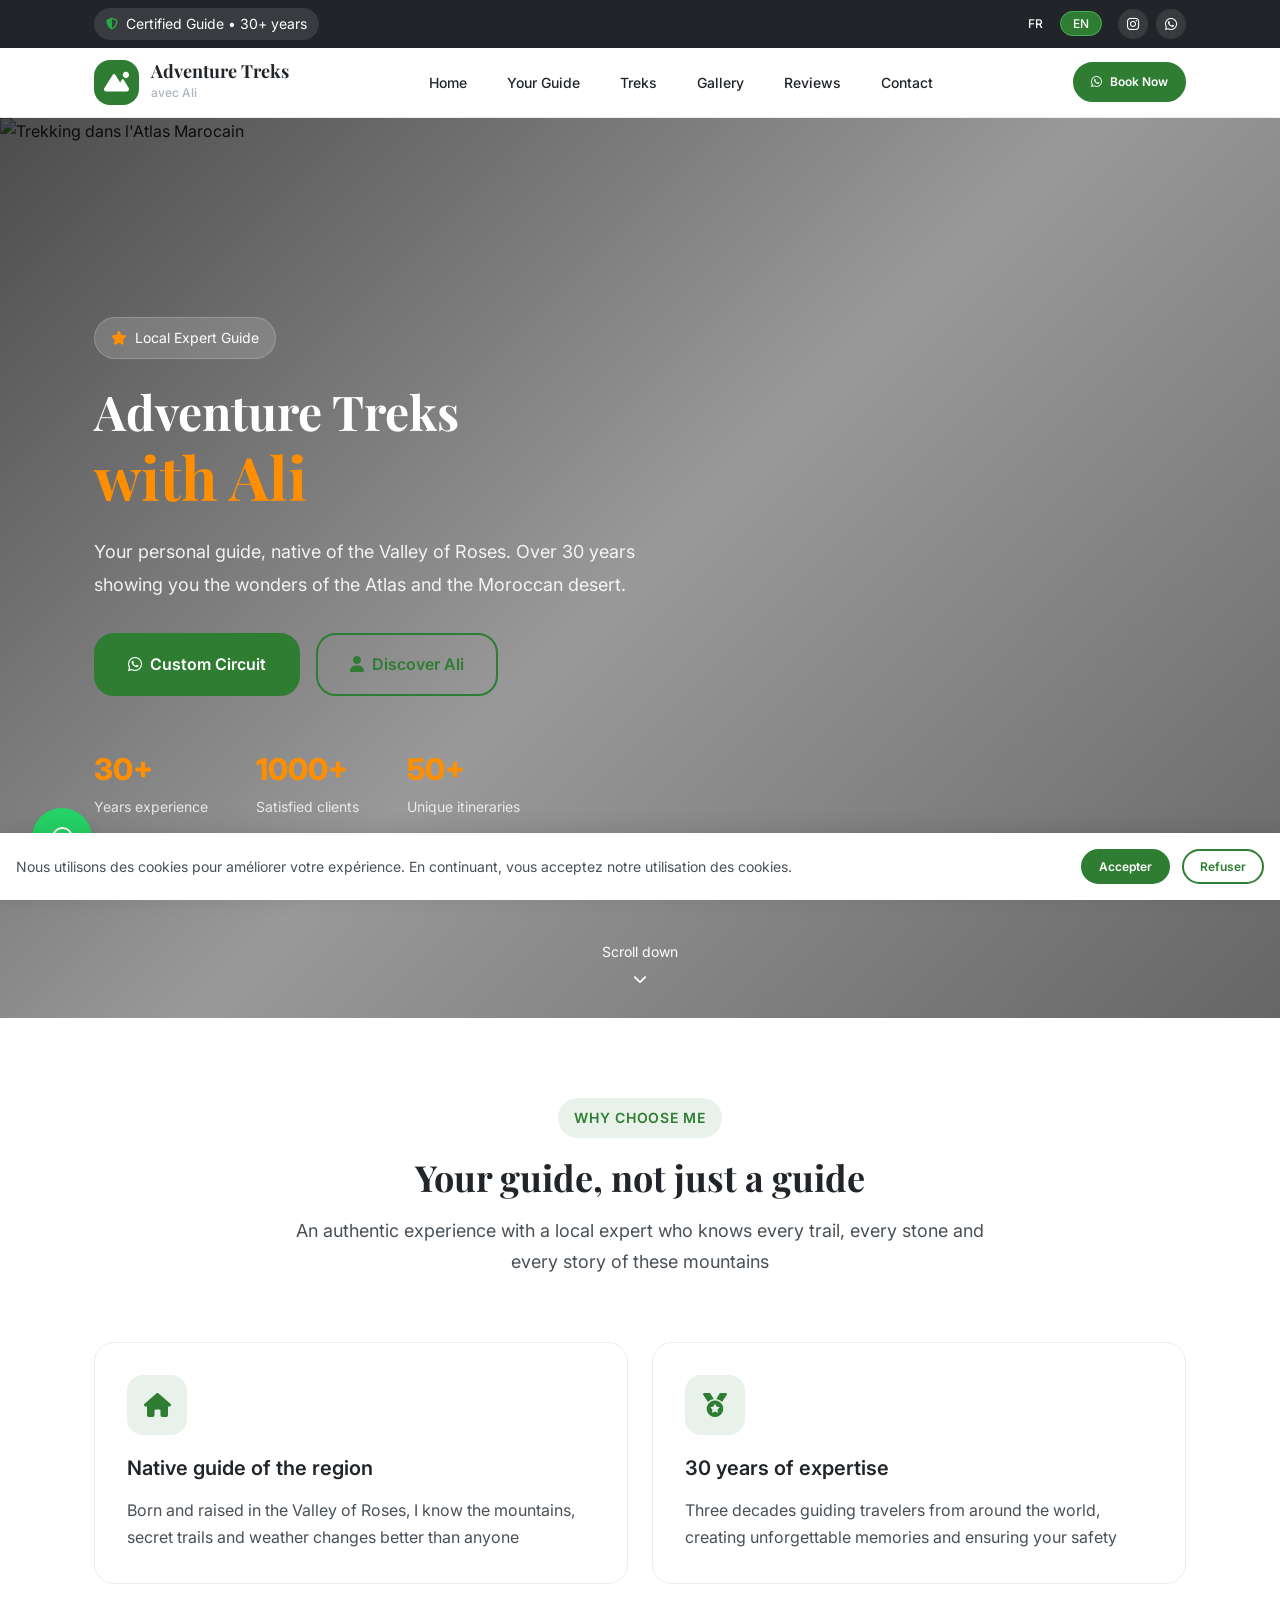
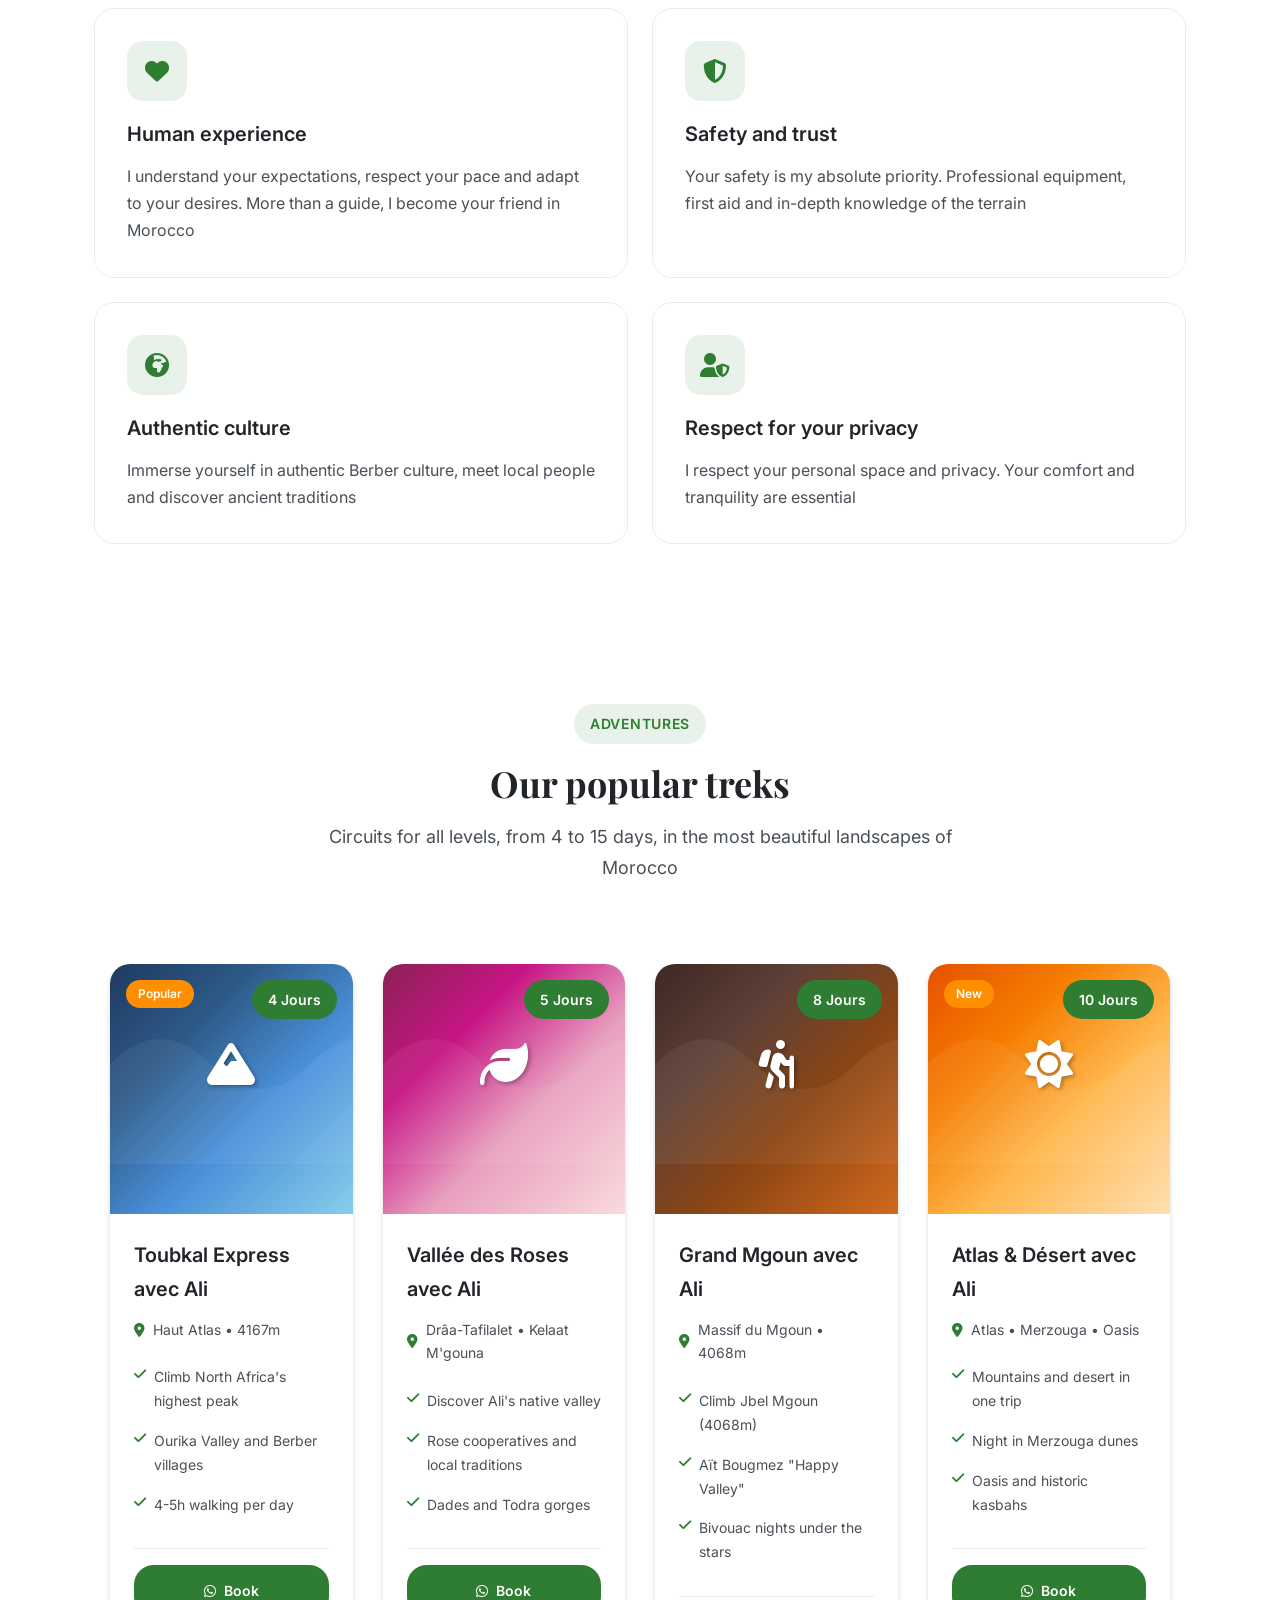
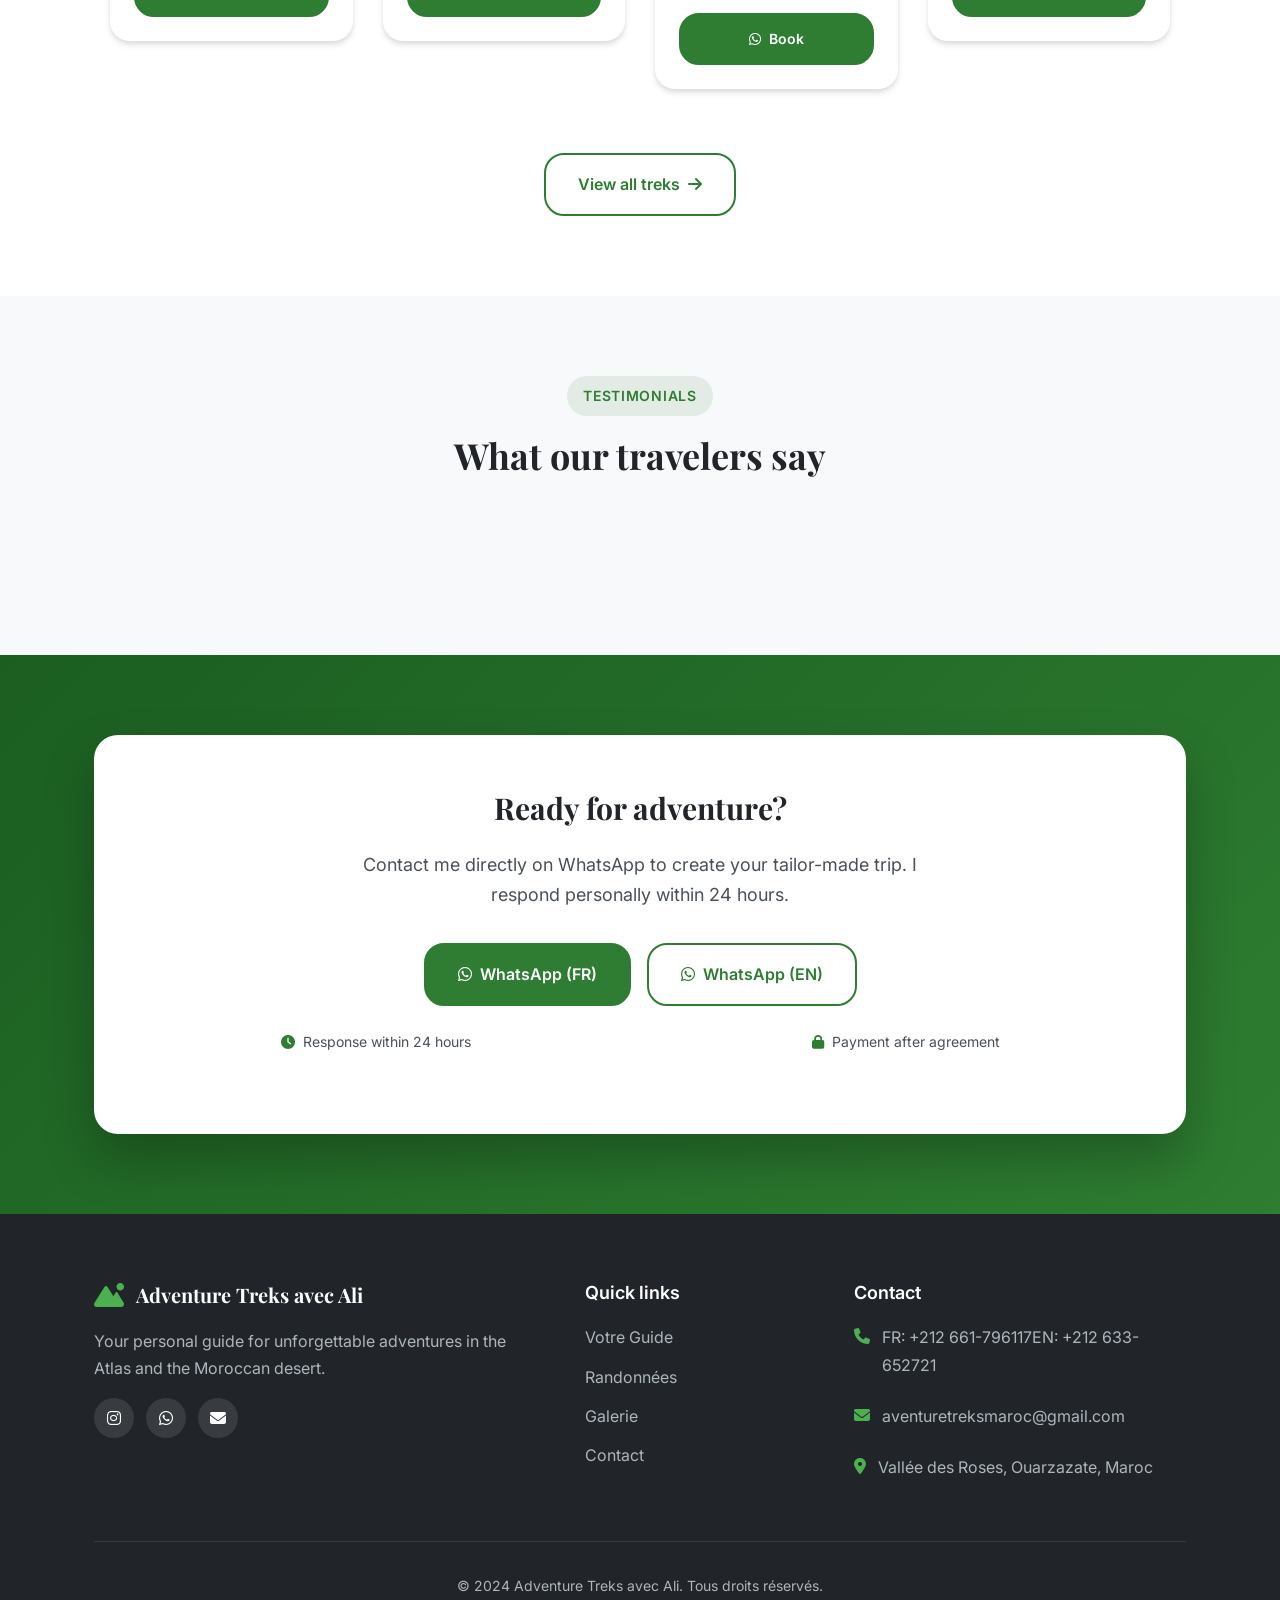
==== index.html @ 064366f9 "Update index.html" ====
<!DOCTYPE html>
<html lang="fr">
<head>
    <meta charset="UTF-8">
    <meta name="viewport" content="width=device-width, initial-scale=1.0">
    
    <!-- ============================================
         SEO META TAGS
    ============================================ -->
    <title>Adventure Treks avec Ali | Guide Expert Maroc - Trekking Atlas & Désert</title>
    <meta name="description" content="Ali Ouzemmad, votre guide personnel avec 30+ ans d'expérience. Trekking Toubkal, randonnée Mgoun, circuits désert Merzouga. Guide natif de la Vallée des Roses.">
    <meta name="keywords" content="trekking maroc, randonnée maroc, hiking morocco, trek atlas, guide montagne maroc, désert merzouga, toubkal, mgoun, vallée des roses, randonnée désert, guide trek maroc, trekking morocco, hiking maroc, adventure morocco, circuit randonnée maroc, guide francophone maroc, trek maroc, hike morocco, atlas trekking, morocco desert trek">
    <meta name="author" content="Ali Ouzemmad">
    <meta name="robots" content="index, follow, max-image-preview:large">
    <link rel="canonical" href="https://adventure-treks.vercel.app/">
    
    <!-- Open Graph -->
    <meta property="og:title" content="Adventure Treks avec Ali - Guide Expert Maroc">
    <meta property="og:description" content="Votre guide personnel pour trekking dans l'Atlas et randonnées désert - +30 ans d'expérience">
    <meta property="og:type" content="website">
    <meta property="og:url" content="https://adventure-treks.vercel.app/">
    <meta property="og:locale" content="fr_FR">
    <meta property="og:image" content="https://drive.google.com/thumbnail?id=1LyV1EX4GYyTv0YGQOimZqNjNLcaUqNZF&sz=w1200">
    
    <!-- Twitter Card -->
    <meta name="twitter:card" content="summary_large_image">
    <meta name="twitter:title" content="Adventure Treks avec Ali">
    <meta name="twitter:description" content="Guide expert 30+ ans - Trekking Atlas & Désert Maroc">
    
    <!-- Schema.org Structured Data -->
    <script type="application/ld+json">
    {
        "@context": "https://schema.org",
        "@type": "TouristInformationCenter",
        "name": "Adventure Treks avec Ali",
        "description": "Guide expert pour trekking dans l'Atlas et randonnées dans le désert Marocain",
        "employee": {
            "@type": "Person",
            "name": "Ali Ouzemmad",
            "jobTitle": "Guide de montagne et désert",
            "description": "Guide expert natif de la Vallée des Roses avec plus de 30 ans d'expérience",
            "telephone": "+212661796117",
            "address": {
                "@type": "PostalAddress",
                "addressRegion": "Vallée des Roses - Ouarzazate",
                "addressCountry": "MA"
            }
        },
        "areaServed": ["Toubkal", "Mgoun", "Merzouga", "Vallée des Roses", "Dades", "Todra"],
        "availableLanguage": ["French", "English"]
    }
    </script>
    
    <!-- Fonts & Icons -->
    <link rel="preconnect" href="https://fonts.googleapis.com">
    <link rel="preconnect" href="https://fonts.gstatic.com" crossorigin>
    <link href="https://fonts.googleapis.com/css2?family=Inter:wght@400;500;600;700;800;900&family=Playfair+Display:wght@400;600;700&display=swap" rel="stylesheet">
    <link rel="stylesheet" href="https://cdnjs.cloudflare.com/ajax/libs/font-awesome/6.5.1/css/all.min.css">
    
    <!-- CSS Libraries -->
    <link rel="stylesheet" href="https://cdn.jsdelivr.net/npm/swiper@11/swiper-bundle.min.css">
    <link rel="stylesheet" href="https://unpkg.com/aos@2.3.1/dist/aos.css">
    
    <!-- Custom CSS -->
    <link rel="stylesheet" href="css/main.css">
    <link rel="stylesheet" href="css/components.css">
    <link rel="stylesheet" href="css/animations.css">
    <link rel="stylesheet" href="css/responsive.css">
    
    <meta name="theme-color" content="#2E7D32">
    
    <style>
        /* تدرجات لونية للرحلات */
        .trek-gradient-toubkal {
            background: linear-gradient(135deg, #1E3A5F 0%, #2E5A88 30%, #4A90D9 60%, #87CEEB 100%);
        }
        .trek-gradient-roses {
            background: linear-gradient(135deg, #8B2252 0%, #C71585 30%, #E8A0BF 60%, #FADADD 100%);
        }
        .trek-gradient-mgoun {
            background: linear-gradient(135deg, #3E2723 0%, #5D4037 30%, #8B4513 60%, #D2691E 100%);
        }
        .trek-gradient-desert {
            background: linear-gradient(135deg, #E65100 0%, #F57C00 30%, #FFB74D 60%, #FFE0B2 100%);
        }
        
        .trek-gradient-placeholder {
            display: flex;
            align-items: center;
            justify-content: center;
            height: 200px;
            color: white;
            font-size: 3rem;
            position: relative;
            overflow: hidden;
        }
        
        .trek-gradient-placeholder::after {
            content: '';
            position: absolute;
            top: 0;
            left: 0;
            width: 100%;
            height: 100%;
            background: url('data:image/svg+xml,<svg xmlns="http://www.w3.org/2000/svg" viewBox="0 0 400 200"><path fill="rgba(255,255,255,0.05)" d="M0 100 Q50 50 100 100 Q150 150 200 100 Q250 50 300 100 Q350 150 400 100 L400 200 L0 200 Z"/></svg>');
            background-size: cover;
        }
        
        .trek-gradient-placeholder i {
            position: relative;
            z-index: 1;
            text-shadow: 2px 2px 4px rgba(0,0,0,0.3);
        }
    </style>
</head>
<body>
    <!-- Preloader -->
    <div class="preloader" id="preloader">
        <div class="preloader-content">
            <div class="preloader-logo">
                <i class="fas fa-mountain"></i>
                <span>Adventure Treks</span>
            </div>
            <div class="preloader-bar"><div class="preloader-progress"></div></div>
        </div>
    </div>

    <!-- Top Bar -->
    <div class="top-bar">
        <div class="container">
            <div class="top-bar-left">
                <span class="badge-certified"><i class="fas fa-shield-alt"></i> <span data-i18n="certified_guide">Guide Certifié • 30+ ans</span></span>
            </div>
            <div class="top-bar-right">
                <div class="language-switcher">
                    <button class="lang-btn active" data-lang="fr" aria-label="Passer en Français"><span>FR</span></button>
                    <button class="lang-btn" data-lang="en" aria-label="Switch to English"><span>EN</span></button>
                </div>
                <div class="social-mini">
                    <a href="https://instagram.com/adventure.treks.maroc" target="_blank" rel="noopener" aria-label="Instagram"><i class="fab fa-instagram"></i></a>
                    <a href="https://wa.me/212661796117" target="_blank" rel="noopener" aria-label="WhatsApp"><i class="fab fa-whatsapp"></i></a>
                </div>
            </div>
        </div>
    </div>

    <!-- Header & Navigation -->
    <header class="header" id="header">
        <nav class="navbar">
            <div class="container">
                <a href="index.html" class="logo">
                    <div class="logo-icon"><i class="fas fa-mountain-sun"></i></div>
                    <div class="logo-text"><span class="logo-title">Adventure Treks</span><span class="logo-subtitle">avec Ali</span></div>
                </a>
                <ul class="nav-menu" id="navMenu">
                    <li class="nav-item"><a href="index.html" class="nav-link active" data-i18n="nav_home">Accueil</a></li>
                    <li class="nav-item"><a href="pages/guide.html" class="nav-link" data-i18n="nav_guide">Votre Guide</a></li>
                    <li class="nav-item dropdown">
                        <a href="pages/treks.html" class="nav-link" data-i18n="nav_treks">Randonnées</a>
                        <ul class="dropdown-menu">
                            <li><a href="pages/treks.html#short" data-i18n="nav_short">2-6 Jours</a></li>
                            <li><a href="pages/treks.html#medium" data-i18n="nav_medium">7-11 Jours</a></li>
                            <li><a href="pages/treks.html#long" data-i18n="nav_long">12-15 Jours</a></li>
                        </ul>
                    </li>
                    <li class="nav-item"><a href="pages/gallery.html" class="nav-link" data-i18n="nav_gallery">Galerie</a></li>
                    <li class="nav-item"><a href="pages/reviews.html" class="nav-link" data-i18n="nav_reviews">Avis</a></li>
                    <li class="nav-item"><a href="pages/contact.html" class="nav-link" data-i18n="nav_contact">Contact</a></li>
                </ul>
                <div class="nav-actions">
                    <a href="pages/booking.html" class="btn btn-primary btn-sm"><i class="fab fa-whatsapp"></i> <span data-i18n="book_now">Réserver</span></a>
                    <button class="hamburger" id="hamburger" aria-label="Menu"><span></span><span></span><span></span></button>
                </div>
            </div>
        </nav>
    </header>

    <!-- Hero Section -->
    <section class="hero" id="hero">
        <div class="hero-bg">
            <img src="https://drive.google.com/thumbnail?id=1LyV1EX4GYyTv0YGQOimZqNjNLcaUqNZF&sz=w2000" alt="Trekking dans l'Atlas Marocain" class="hero-bg-img" loading="eager">
            <div class="hero-overlay"></div>
        </div>
        <div class="hero-content">
            <div class="container">
                <div class="hero-text" data-aos="fade-up" data-aos-duration="1000">
                    <div class="hero-badge"><i class="fas fa-star"></i> <span data-i18n="hero_badge">Guide Expert Local</span></div>
                    <h1 class="hero-title">
                        <span class="title-line" data-i18n="hero_title_1">Adventure Treks</span>
                        <span class="title-line title-highlight" data-i18n="hero_title_2">avec Ali</span>
                    </h1>
                    <p class="hero-description" data-i18n="hero_desc">Votre guide personnel natif de la Vallée des Roses. Plus de 30 ans à vous faire découvrir les merveilles de l'Atlas et du désert marocain.</p>
                    <div class="hero-cta">
                        <a href="pages/booking.html" class="btn btn-primary btn-lg pulse-animation"><i class="fab fa-whatsapp"></i> <span data-i18n="hero_cta_primary">Circuit Personnalisé</span></a>
                        <a href="pages/guide.html" class="btn btn-outline btn-lg"><i class="fas fa-user"></i> <span data-i18n="hero_cta_secondary">Découvrir Ali</span></a>
                    </div>
                    <div class="hero-stats">
                        <div class="stat-item"><span class="stat-number">30+</span><span class="stat-label" data-i18n="stat_years">Ans d'expérience</span></div>
                        <div class="stat-item"><span class="stat-number">1000+</span><span class="stat-label" data-i18n="stat_clients">Clients satisfaits</span></div>
                        <div class="stat-item"><span class="stat-number">50+</span><span class="stat-label" data-i18n="stat_treks">Itinéraires uniques</span></div>
                    </div>
                </div>
            </div>
        </div>
        <div class="hero-scroll"><span data-i18n="scroll_down">Défiler</span><i class="fas fa-chevron-down"></i></div>
    </section>

    <!-- Why Choose Ali Section -->
    <section class="section why-us" id="why-us">
        <div class="container">
            <div class="section-header" data-aos="fade-up">
                <span class="section-badge" data-i18n="why_badge">Pourquoi me choisir</span>
                <h2 class="section-title" data-i18n="why_title">Votre guide, pas juste un guide</h2>
                <p class="section-subtitle" data-i18n="why_subtitle">Une expérience authentique avec un expert local qui connaît chaque sentier, chaque pierre et chaque histoire de ces montagnes</p>
            </div>
            <div class="features-grid">
                <div class="feature-card" data-aos="fade-up" data-aos-delay="100"><div class="feature-icon"><i class="fas fa-home"></i></div><h3 data-i18n="feature_1_title">Guide natif de la région</h3><p data-i18n="feature_1_desc">Né et grandi dans la Vallée des Roses, je connais les montagnes, les sentiers secrets et les changements météorologiques mieux que personne</p></div>
                <div class="feature-card" data-aos="fade-up" data-aos-delay="200"><div class="feature-icon"><i class="fas fa-medal"></i></div><h3 data-i18n="feature_2_title">30 ans d'expertise</h3><p data-i18n="feature_2_desc">Trois décennies à guider des voyageurs du monde entier, à créer des souvenirs inoubliables et à garantir votre sécurité</p></div>
                <div class="feature-card" data-aos="fade-up" data-aos-delay="300"><div class="feature-icon"><i class="fas fa-heart"></i></div><h3 data-i18n="feature_3_title">Expérience humaine</h3><p data-i18n="feature_3_desc">Je comprends vos attentes, respecte votre rythme et m'adapte à vos envies. Plus qu'un guide, je deviens votre ami au Maroc</p></div>
                <div class="feature-card" data-aos="fade-up" data-aos-delay="400"><div class="feature-icon"><i class="fas fa-shield-alt"></i></div><h3 data-i18n="feature_4_title">Sécurité et confiance</h3><p data-i18n="feature_4_desc">Votre sécurité est ma priorité absolue. Équipement professionnel, premiers soins et connaissance approfondie du terrain</p></div>
                <div class="feature-card" data-aos="fade-up" data-aos-delay="500"><div class="feature-icon"><i class="fas fa-globe-africa"></i></div><h3 data-i18n="feature_5_title">Culture authentique</h3><p data-i18n="feature_5_desc">Plongez dans la culture berbère authentique, rencontrez les populations locales et découvrez des traditions millénaires</p></div>
                <div class="feature-card" data-aos="fade-up" data-aos-delay="600"><div class="feature-icon"><i class="fas fa-user-shield"></i></div><h3 data-i18n="feature_6_title">Respect de votre intimité</h3><p data-i18n="feature_6_desc">Je respecte votre espace personnel et votre vie privée. Votre confort et votre tranquillité sont essentiels</p></div>
            </div>
        </div>
    </section>

    <!-- Featured Treks Section -->
    <section class="section featured-treks" id="featured-treks">
        <div class="container">
            <div class="section-header" data-aos="fade-up">
                <span class="section-badge" data-i18n="treks_badge">Aventures</span>
                <h2 class="section-title" data-i18n="treks_title">Nos randonnées populaires</h2>
                <p class="section-subtitle" data-i18n="treks_subtitle">Des circuits pour tous les niveaux, de 4 à 15 jours, dans les plus beaux paysages du Maroc</p>
            </div>
            
            <div class="treks-slider swiper" data-aos="fade-up" data-aos-delay="200">
                <div class="swiper-wrapper">
                    
                    <!-- Trek 1: Toubkal -->
                    <div class="swiper-slide">
                        <div class="trek-card">
                            <div class="trek-image trek-gradient-toubkal">
                                <div class="trek-gradient-placeholder"><i class="fas fa-mountain"></i></div>
                                <span class="trek-duration">4 Jours</span>
                                <span class="trek-badge" data-i18n="trek_popular">Populaire</span>
                            </div>
                            <div class="trek-body">
                                <h3 class="trek-title">Toubkal Express avec Ali</h3>
                                <p class="trek-region"><i class="fas fa-map-marker-alt"></i> Haut Atlas • 4167m</p>
                                <ul class="trek-features">
                                    <li><i class="fas fa-check"></i> <span data-i18n="trek_toubkal_f1">Ascension du plus haut sommet d'Afrique du Nord</span></li>
                                    <li><i class="fas fa-check"></i> <span data-i18n="trek_toubkal_f2">Vallée d'Ourika et villages berbères</span></li>
                                    <li><i class="fas fa-check"></i> <span data-i18n="trek_toubkal_f3">4-5h de marche par jour</span></li>
                                </ul>
                                <div class="trek-footer">
                                    <a href="pages/booking.html" class="btn btn-primary btn-block"><i class="fab fa-whatsapp"></i> <span data-i18n="trek_book">Réserver</span></a>
                                </div>
                            </div>
                        </div>
                    </div>
                    
                    <!-- Trek 2: Vallée des Roses -->
                    <div class="swiper-slide">
                        <div class="trek-card">
                            <div class="trek-image trek-gradient-roses">
                                <div class="trek-gradient-placeholder"><i class="fas fa-leaf"></i></div>
                                <span class="trek-duration">5 Jours</span>
                            </div>
                            <div class="trek-body">
                                <h3 class="trek-title">Vallée des Roses avec Ali</h3>
                                <p class="trek-region"><i class="fas fa-map-marker-alt"></i> Drâa-Tafilalet • Kelaat M'gouna</p>
                                <ul class="trek-features">
                                    <li><i class="fas fa-check"></i> <span data-i18n="trek_roses_f1">Découverte de la vallée natale d'Ali</span></li>
                                    <li><i class="fas fa-check"></i> <span data-i18n="trek_roses_f2">Coopératives de rose et traditions locales</span></li>
                                    <li><i class="fas fa-check"></i> <span data-i18n="trek_roses_f3">Gorges de Dades et Todra</span></li>
                                </ul>
                                <div class="trek-footer">
                                    <a href="pages/booking.html" class="btn btn-primary btn-block"><i class="fab fa-whatsapp"></i> <span data-i18n="trek_book">Réserver</span></a>
                                </div>
                            </div>
                        </div>
                    </div>
                    
                    <!-- Trek 3: Mgoun -->
                    <div class="swiper-slide">
                        <div class="trek-card">
                            <div class="trek-image trek-gradient-mgoun">
                                <div class="trek-gradient-placeholder"><i class="fas fa-hiking"></i></div>
                                <span class="trek-duration">8 Jours</span>
                            </div>
                            <div class="trek-body">
                                <h3 class="trek-title">Grand Mgoun avec Ali</h3>
                                <p class="trek-region"><i class="fas fa-map-marker-alt"></i> Massif du Mgoun • 4068m</p>
                                <ul class="trek-features">
                                    <li><i class="fas fa-check"></i> <span data-i18n="trek_mgoun_f1">Ascension du Jbel Mgoun (4068m)</span></li>
                                    <li><i class="fas fa-check"></i> <span data-i18n="trek_mgoun_f2">Vallée d'Aït Bougmez "Vallée Heureuse"</span></li>
                                    <li><i class="fas fa-check"></i> <span data-i18n="trek_mgoun_f3">Nuits en bivouac sous les étoiles</span></li>
                                </ul>
                                <div class="trek-footer">
                                    <a href="pages/booking.html" class="btn btn-primary btn-block"><i class="fab fa-whatsapp"></i> <span data-i18n="trek_book">Réserver</span></a>
                                </div>
                            </div>
                        </div>
                    </div>
                    
                    <!-- Trek 4: Désert -->
                    <div class="swiper-slide">
                        <div class="trek-card">
                            <div class="trek-image trek-gradient-desert">
                                <div class="trek-gradient-placeholder"><i class="fas fa-sun"></i></div>
                                <span class="trek-duration">10 Jours</span>
                                <span class="trek-badge" data-i18n="trek_new">Nouveau</span>
                            </div>
                            <div class="trek-body">
                                <h3 class="trek-title">Atlas & Désert avec Ali</h3>
                                <p class="trek-region"><i class="fas fa-map-marker-alt"></i> Atlas • Merzouga • Oasis</p>
                                <ul class="trek-features">
                                    <li><i class="fas fa-check"></i> <span data-i18n="trek_desert_f1">Montagne et désert en un seul voyage</span></li>
                                    <li><i class="fas fa-check"></i> <span data-i18n="trek_desert_f2">Nuit dans les dunes de Merzouga</span></li>
                                    <li><i class="fas fa-check"></i> <span data-i18n="trek_desert_f3">Oasis et kasbahs historiques</span></li>
                                </ul>
                                <div class="trek-footer">
                                    <a href="pages/booking.html" class="btn btn-primary btn-block"><i class="fab fa-whatsapp"></i> <span data-i18n="trek_book">Réserver</span></a>
                                </div>
                            </div>
                        </div>
                    </div>
                    
                </div>
                <div class="swiper-pagination"></div>
                <div class="swiper-button-prev"></div>
                <div class="swiper-button-next"></div>
            </div>
            
            <div class="section-footer" data-aos="fade-up">
                <a href="pages/treks.html" class="btn btn-outline btn-lg"><span data-i18n="view_all_treks">Voir toutes les randonnées</span> <i class="fas fa-arrow-right"></i></a>
            </div>
        </div>
    </section>

    <!-- Testimonials Section -->
    <section class="section testimonials" id="testimonials">
        <div class="container">
            <div class="section-header" data-aos="fade-up">
                <span class="section-badge" data-i18n="testimonials_badge">Témoignages</span>
                <h2 class="section-title" data-i18n="testimonials_title">Ce que disent nos voyageurs</h2>
            </div>
            <div class="testimonials-slider swiper" data-aos="fade-up" data-aos-delay="200">
                <div class="swiper-wrapper" id="testimonialsContainer"></div>
                <div class="swiper-pagination"></div>
            </div>
        </div>
    </section>

    <!-- CTA Section -->
    <section class="section cta-section" id="cta">
        <div class="container">
            <div class="cta-card" data-aos="zoom-in">
                <div class="cta-content">
                    <h2 data-i18n="cta_title">Prêt pour l'aventure ?</h2>
                    <p data-i18n="cta_desc">Contactez-moi directement sur WhatsApp pour créer votre voyage sur mesure. Je réponds personnellement en moins de 24h.</p>
                    <div class="cta-buttons">
                        <a href="https://wa.me/212661796117" class="btn btn-primary btn-lg pulse-animation" target="_blank" rel="noopener"><i class="fab fa-whatsapp"></i> <span data-i18n="cta_whatsapp_fr">WhatsApp (FR)</span></a>
                        <a href="https://wa.me/212633652721" class="btn btn-outline btn-lg" target="_blank" rel="noopener"><i class="fab fa-whatsapp"></i> <span data-i18n="cta_whatsapp_en">WhatsApp (EN)</span></a>
                    </div>
                    <div class="cta-info">
                        <p><i class="fas fa-clock"></i> <span data-i18n="cta_response">Réponse en moins de 24h</span></p>
                        <p><i class="fas fa-lock"></i> <span data-i18n="cta_payment">Paiement après accord</span></p>
                    </div>
                </div>
            </div>
        </div>
    </section>

    <!-- Footer -->
    <footer class="footer">
        <div class="container">
            <div class="footer-grid">
                <div class="footer-col">
                    <div class="footer-logo"><i class="fas fa-mountain-sun"></i><span>Adventure Treks avec Ali</span></div>
                    <p data-i18n="footer_desc">Votre guide personnel pour des aventures inoubliables dans l'Atlas et le désert marocain.</p>
                    <div class="footer-social">
                        <a href="https://instagram.com/adventure.treks.maroc" target="_blank" rel="noopener"><i class="fab fa-instagram"></i></a>
                        <a href="https://wa.me/212661796117" target="_blank" rel="noopener"><i class="fab fa-whatsapp"></i></a>
                        <a href="mailto:aventuretreksmaroc@gmail.com"><i class="fas fa-envelope"></i></a>
                    </div>
                </div>
                <div class="footer-col">
                    <h4 data-i18n="footer_quick_links">Liens rapides</h4>
                    <ul>
                        <li><a href="pages/guide.html">Votre Guide</a></li>
                        <li><a href="pages/treks.html">Randonnées</a></li>
                        <li><a href="pages/gallery.html">Galerie</a></li>
                        <li><a href="pages/contact.html">Contact</a></li>
                    </ul>
                </div>
                <div class="footer-col">
                    <h4 data-i18n="footer_contact">Contact</h4>
                    <ul class="footer-contact">
                        <li><i class="fas fa-phone"></i><div><span>FR: +212 661-796117</span><span>EN: +212 633-652721</span></div></li>
                        <li><i class="fas fa-envelope"></i><span>aventuretreksmaroc@gmail.com</span></li>
                        <li><i class="fas fa-map-marker-alt"></i><span>Vallée des Roses, Ouarzazate, Maroc</span></li>
                    </ul>
                </div>
            </div>
            <div class="footer-bottom"><p>&copy; 2024 Adventure Treks avec Ali. Tous droits réservés.</p></div>
        </div>
    </footer>

    <!-- Scripts -->
    <script src="https://www.gstatic.com/firebasejs/9.22.0/firebase-app-compat.js" defer></script>
    <script src="https://www.gstatic.com/firebasejs/9.22.0/firebase-firestore-compat.js" defer></script>
    <script src="https://www.gstatic.com/firebasejs/9.22.0/firebase-auth-compat.js" defer></script>
    <script src="https://cdn.jsdelivr.net/npm/swiper@11/swiper-bundle.min.js" defer></script>
    <script src="https://unpkg.com/aos@2.3.1/dist/aos.js" defer></script>
    <script src="https://cdn.jsdelivr.net/npm/dompurify@3.0.6/dist/purify.min.js" defer></script>
    <script src="js/config.js" defer></script>
    <script src="js/i18n.js" defer></script>
    <script src="js/security.js" defer></script>
    <script src="js/main.js" defer></script>
</body>
</html>
---- css/main.css ----
/* ============================================
   CSS VARIABLES & ROOT SETTINGS
   ============================================ */
:root {
    /* Primary Colors */
    --primary: #2E7D32;
    --primary-light: #4CAF50;
    --primary-dark: #1B5E20;
    
    /* Secondary Colors */
    --secondary: #FF8F00;
    --secondary-light: #FFB74D;
    --secondary-dark: #E65100;
    
    /* Neutral Colors */
    --white: #FFFFFF;
    --off-white: #F8F9FA;
    --light-gray: #E9ECEF;
    --medium-gray: #ADB5BD;
    --dark-gray: #495057;
    --dark: #212529;
    --black: #000000;
    
    /* Accent Colors */
    --success: #28A745;
    --info: #17A2B8;
    --warning: #FFC107;
    --danger: #DC3545;
    
    /* Social Colors */
    --whatsapp: #25D366;
    --whatsapp-dark: #128C7E;
    --instagram: #E4405F;
    --instagram-gradient: linear-gradient(45deg, #FCAF45, #E4405F, #833AB4);
    
    /* Typography */
    --font-primary: 'Inter', -apple-system, BlinkMacSystemFont, 'Segoe UI', sans-serif;
    --font-display: 'Playfair Display', Georgia, serif;
    
    /* Font Sizes */
    --text-xs: 0.75rem;
    --text-sm: 0.875rem;
    --text-base: 1rem;
    --text-lg: 1.125rem;
    --text-xl: 1.25rem;
    --text-2xl: 1.5rem;
    --text-3xl: 1.875rem;
    --text-4xl: 2.25rem;
    --text-5xl: 3rem;
    --text-6xl: 3.75rem;
    
    /* Spacing */
    --space-1: 0.25rem;
    --space-2: 0.5rem;
    --space-3: 0.75rem;
    --space-4: 1rem;
    --space-5: 1.25rem;
    --space-6: 1.5rem;
    --space-8: 2rem;
    --space-10: 2.5rem;
    --space-12: 3rem;
    --space-16: 4rem;
    --space-20: 5rem;
    
    /* Border Radius */
    --radius-sm: 0.5rem;
    --radius-md: 0.75rem;
    --radius-lg: 1rem;
    --radius-xl: 1.25rem;
    --radius-2xl: 1.5rem;
    --radius-full: 9999px;
    
    /* Shadows */
    --shadow-sm: 0 1px 3px rgba(0, 0, 0, 0.12), 0 1px 2px rgba(0, 0, 0, 0.06);
    --shadow-md: 0 4px 6px rgba(0, 0, 0, 0.1), 0 2px 4px rgba(0, 0, 0, 0.06);
    --shadow-lg: 0 10px 15px rgba(0, 0, 0, 0.1), 0 4px 6px rgba(0, 0, 0, 0.05);
    --shadow-xl: 0 20px 25px rgba(0, 0, 0, 0.1), 0 10px 10px rgba(0, 0, 0, 0.04);
    --shadow-2xl: 0 25px 50px rgba(0, 0, 0, 0.25);
    
    /* Transitions */
    --transition-fast: 150ms cubic-bezier(0.4, 0, 0.2, 1);
    --transition-base: 300ms cubic-bezier(0.4, 0, 0.2, 1);
    --transition-slow: 500ms cubic-bezier(0.4, 0, 0.2, 1);
    
    /* Container */
    --container-max: 1280px;
    --container-padding: 1.5rem;
    
    /* Z-index layers */
    --z-dropdown: 100;
    --z-sticky: 200;
    --z-overlay: 300;
    --z-modal: 400;
    --z-popover: 500;
    --z-toast: 600;
}

/* ============================================
   RESET & BASE STYLES
   ============================================ */
*, *::before, *::after {
    margin: 0;
    padding: 0;
    box-sizing: border-box;
}

html {
    font-size: 16px;
    scroll-behavior: smooth;
    -webkit-text-size-adjust: 100%;
}

body {
    font-family: var(--font-primary);
    font-size: var(--text-base);
    line-height: 1.7;
    color: var(--dark);
    background-color: var(--white);
    overflow-x: hidden;
    -webkit-font-smoothing: antialiased;
    -moz-osx-font-smoothing: grayscale;
}

img {
    max-width: 100%;
    height: auto;
    display: block;
}

a {
    color: inherit;
    text-decoration: none;
    transition: color var(--transition-fast);
}

ul, ol {
    list-style: none;
}

button {
    cursor: pointer;
    border: none;
    background: none;
    font-family: inherit;
    font-size: inherit;
}

input, textarea, select {
    font-family: inherit;
    font-size: inherit;
}

/* ============================================
   CONTAINER
   ============================================ */
.container {
    max-width: var(--container-max);
    margin: 0 auto;
    padding: 0 var(--container-padding);
    width: 100%;
}

/* ============================================
   PRELOADER
   ============================================ */
.preloader {
    position: fixed;
    top: 0;
    left: 0;
    width: 100%;
    height: 100%;
    background: var(--white);
    display: flex;
    align-items: center;
    justify-content: center;
    z-index: 9999;
    transition: opacity 0.5s ease, visibility 0.5s ease;
}

.preloader.hidden {
    opacity: 0;
    visibility: hidden;
}

.preloader-content {
    text-align: center;
}

.preloader-logo {
    display: flex;
    flex-direction: column;
    align-items: center;
    gap: var(--space-4);
    color: var(--primary);
}

.preloader-logo i {
    font-size: 3rem;
    animation: pulse 1.5s ease-in-out infinite;
}

.preloader-logo span {
    font-family: var(--font-display);
    font-size: var(--text-2xl);
    font-weight: 700;
}

.preloader-bar {
    width: 200px;
    height: 4px;
    background: var(--light-gray);
    border-radius: var(--radius-full);
    margin-top: var(--space-6);
    overflow: hidden;
}

.preloader-progress {
    height: 100%;
    background: var(--primary);
    border-radius: var(--radius-full);
    animation: loading 1.5s ease-in-out infinite;
}

@keyframes pulse {
    0%, 100% { transform: scale(1); }
    50% { transform: scale(1.1); }
}

@keyframes loading {
    0% { width: 0%; margin-left: 0; }
    50% { width: 100%; margin-left: 0; }
    100% { width: 0%; margin-left: 100%; }
}

/* ============================================
   TOP BAR
   ============================================ */
.top-bar {
    background: var(--dark);
    color: var(--white);
    padding: var(--space-2) 0;
    font-size: var(--text-sm);
}

.top-bar .container {
    display: flex;
    justify-content: space-between;
    align-items: center;
    flex-wrap: wrap;
    gap: var(--space-3);
}

.badge-certified {
    display: inline-flex;
    align-items: center;
    gap: var(--space-2);
    background: rgba(255, 255, 255, 0.1);
    padding: var(--space-1) var(--space-3);
    border-radius: var(--radius-full);
}

.badge-certified i {
    color: var(--success);
    font-size: var(--text-xs);
}

.top-bar-right {
    display: flex;
    align-items: center;
    gap: var(--space-4);
}

.language-switcher {
    display: flex;
    gap: var(--space-1);
}

.lang-btn {
    display: flex;
    align-items: center;
    gap: var(--space-1);
    padding: var(--space-1) var(--space-3);
    border-radius: var(--radius-full);
    color: var(--white);
    font-size: var(--text-xs);
    font-weight: 500;
    transition: all var(--transition-fast);
    border: 1px solid transparent;
}

.lang-btn:hover {
    background: rgba(255, 255, 255, 0.1);
}

.lang-btn.active {
    background: var(--primary);
    border-color: var(--primary-light);
}

.lang-btn img {
    width: 18px;
    height: 12px;
    object-fit: cover;
    border-radius: 2px;
}

.social-mini {
    display: flex;
    gap: var(--space-2);
}

.social-mini a {
    width: 30px;
    height: 30px;
    display: flex;
    align-items: center;
    justify-content: center;
    border-radius: var(--radius-full);
    background: rgba(255, 255, 255, 0.1);
    transition: all var(--transition-fast);
}

.social-mini a:hover {
    background: var(--primary);
    transform: translateY(-2px);
}

/* ============================================
   HEADER & NAVIGATION
   ============================================ */
.header {
    position: sticky;
    top: 0;
    z-index: var(--z-sticky);
    background: rgba(255, 255, 255, 0.95);
    backdrop-filter: blur(10px);
    -webkit-backdrop-filter: blur(10px);
    border-bottom: 1px solid var(--light-gray);
    transition: all var(--transition-base);
}

.header.scrolled {
    box-shadow: var(--shadow-lg);
}

.navbar {
    padding: var(--space-3) 0;
}

.navbar .container {
    display: flex;
    justify-content: space-between;
    align-items: center;
    gap: var(--space-8);
}

.logo {
    display: flex;
    align-items: center;
    gap: var(--space-3);
    flex-shrink: 0;
}

.logo-icon {
    width: 45px;
    height: 45px;
    background: var(--primary);
    border-radius: var(--radius-lg);
    display: flex;
    align-items: center;
    justify-content: center;
    color: var(--white);
    font-size: var(--text-xl);
}

.logo-text {
    display: flex;
    flex-direction: column;
}

.logo-title {
    font-family: var(--font-display);
    font-size: var(--text-lg);
    font-weight: 700;
    color: var(--dark);
    line-height: 1.2;
}

.logo-subtitle {
    font-size: var(--text-xs);
    color: var(--medium-gray);
    font-weight: 500;
}

.nav-menu {
    display: flex;
    align-items: center;
    gap: var(--space-2);
}

.nav-link {
    padding: var(--space-2) var(--space-4);
    border-radius: var(--radius-md);
    font-weight: 500;
    font-size: var(--text-sm);
    transition: all var(--transition-fast);
    position: relative;
}

.nav-link:hover {
    color: var(--primary);
    background: rgba(46, 125, 50, 0.05);
}

.nav-link.active {
    color: var(--primary);
    background: rgba(46, 125, 50, 0.1);
}

.nav-link.active::after {
    content: '';
    position: absolute;
    bottom: -2px;
    left: 50%;
    transform: translateX(-50%);
    width: 20px;
    height: 3px;
    background: var(--primary);
    border-radius: var(--radius-full);
}

.dropdown {
    position: relative;
}

.dropdown-menu {
    position: absolute;
    top: 100%;
    left: 0;
    background: var(--white);
    border-radius: var(--radius-lg);
    box-shadow: var(--shadow-xl);
    padding: var(--space-2);
    min-width: 180px;
    opacity: 0;
    visibility: hidden;
    transform: translateY(10px);
    transition: all var(--transition-base);
}

.dropdown:hover .dropdown-menu {
    opacity: 1;
    visibility: visible;
    transform: translateY(0);
}

.dropdown-menu a {
    display: block;
    padding: var(--space-2) var(--space-4);
    border-radius: var(--radius-md);
    font-size: var(--text-sm);
    transition: all var(--transition-fast);
}

.dropdown-menu a:hover {
    background: var(--off-white);
    color: var(--primary);
}

.nav-actions {
    display: flex;
    align-items: center;
    gap: var(--space-3);
}

.hamburger {
    display: none;
    flex-direction: column;
    gap: 5px;
    padding: var(--space-2);
}

.hamburger span {
    display: block;
    width: 24px;
    height: 2px;
    background: var(--dark);
    transition: all var(--transition-base);
}

.hamburger.active span:nth-child(1) {
    transform: rotate(45deg) translate(5px, 5px);
}

.hamburger.active span:nth-child(2) {
    opacity: 0;
}

.hamburger.active span:nth-child(3) {
    transform: rotate(-45deg) translate(5px, -5px);
}

/* ============================================
   BUTTONS
   ============================================ */
.btn {
    display: inline-flex;
    align-items: center;
    justify-content: center;
    gap: var(--space-2);
    padding: var(--space-3) var(--space-6);
    border-radius: var(--radius-xl);
    font-weight: 600;
    font-size: var(--text-sm);
    transition: all var(--transition-base);
    white-space: nowrap;
    position: relative;
    overflow: hidden;
}

.btn::before {
    content: '';
    position: absolute;
    top: 50%;
    left: 50%;
    width: 0;
    height: 0;
    border-radius: 50%;
    background: rgba(255, 255, 255, 0.3);
    transform: translate(-50%, -50%);
    transition: width 0.6s, height 0.6s;
}

.btn:active::before {
    width: 300px;
    height: 300px;
}

.btn-primary {
    background: var(--primary);
    color: var(--white);
    border: 2px solid var(--primary);
}

.btn-primary:hover {
    background: var(--primary-dark);
    border-color: var(--primary-dark);
    transform: translateY(-2px);
    box-shadow: var(--shadow-lg);
}

.btn-outline {
    background: transparent;
    color: var(--primary);
    border: 2px solid var(--primary);
}

.btn-outline:hover {
    background: var(--primary);
    color: var(--white);
    transform: translateY(-2px);
    box-shadow: var(--shadow-lg);
}

.btn-sm {
    padding: var(--space-2) var(--space-4);
    font-size: var(--text-xs);
}

.btn-lg {
    padding: var(--space-4) var(--space-8);
    font-size: var(--text-base);
}

.btn-block {
    width: 100%;
}

.btn-whatsapp {
    background: var(--whatsapp);
    color: var(--white);
}

.btn-whatsapp:hover {
    background: var(--whatsapp-dark);
    color: var(--white);
}

.pulse-animation {
    animation: pulse 2s infinite;
}

@keyframes pulse {
    0% {
        box-shadow: 0 0 0 0 rgba(46, 125, 50, 0.4);
    }
    70% {
        box-shadow: 0 0 0 15px rgba(46, 125, 50, 0);
    }
    100% {
        box-shadow: 0 0 0 0 rgba(46, 125, 50, 0);
    }
}

/* ============================================
   HERO SECTION
   ============================================ */
.hero {
    position: relative;
    min-height: 100vh;
    display: flex;
    align-items: center;
    overflow: hidden;
}

.hero-bg {
    position: absolute;
    top: 0;
    left: 0;
    width: 100%;
    height: 100%;
}

.hero-bg-img {
    width: 100%;
    height: 100%;
    object-fit: cover;
    object-position: center;
}

.hero-overlay {
    position: absolute;
    top: 0;
    left: 0;
    width: 100%;
    height: 100%;
    background: linear-gradient(
        135deg,
        rgba(0, 0, 0, 0.7) 0%,
        rgba(0, 0, 0, 0.4) 50%,
        rgba(0, 0, 0, 0.6) 100%
    );
}

.hero-content {
    position: relative;
    z-index: 1;
    width: 100%;
    padding: var(--space-20) 0;
}

.hero-badge {
    display: inline-flex;
    align-items: center;
    gap: var(--space-2);
    background: rgba(255, 255, 255, 0.15);
    backdrop-filter: blur(10px);
    border: 1px solid rgba(255, 255, 255, 0.2);
    padding: var(--space-2) var(--space-4);
    border-radius: var(--radius-full);
    color: var(--white);
    font-size: var(--text-sm);
    margin-bottom: var(--space-6);
}

.hero-badge i {
    color: var(--secondary);
}

.hero-title {
    font-family: var(--font-display);
    color: var(--white);
    margin-bottom: var(--space-6);
}

.title-line {
    display: block;
    font-size: var(--text-5xl);
    font-weight: 700;
    line-height: 1.2;
}

.title-highlight {
    font-size: var(--text-6xl);
    color: var(--secondary);
}

.hero-description {
    font-size: var(--text-lg);
    color: rgba(255, 255, 255, 0.9);
    max-width: 600px;
    margin-bottom: var(--space-8);
    line-height: 1.8;
}

.hero-cta {
    display: flex;
    gap: var(--space-4);
    flex-wrap: wrap;
    margin-bottom: var(--space-12);
}

.hero-stats {
    display: flex;
    gap: var(--space-12);
}

.stat-item {
    display: flex;
    flex-direction: column;
    color: var(--white);
}

.stat-number {
    font-size: var(--text-3xl);
    font-weight: 800;
    color: var(--secondary);
}

.stat-label {
    font-size: var(--text-sm);
    color: rgba(255, 255, 255, 0.8);
}

.hero-scroll {
    position: absolute;
    bottom: var(--space-8);
    left: 50%;
    transform: translateX(-50%);
    display: flex;
    flex-direction: column;
    align-items: center;
    gap: var(--space-2);
    color: var(--white);
    font-size: var(--text-sm);
    animation: bounce 2s infinite;
}

@keyframes bounce {
    0%, 20%, 50%, 80%, 100% {
        transform: translateX(-50%) translateY(0);
    }
    40% {
        transform: translateX(-50%) translateY(-10px);
    }
    60% {
        transform: translateX(-50%) translateY(-5px);
    }
}

/* ============================================
   SECTIONS
   ============================================ */
.section {
    padding: var(--space-20) 0;
}

.section-header {
    text-align: center;
    margin-bottom: var(--space-16);
}

.section-badge {
    display: inline-block;
    background: rgba(46, 125, 50, 0.1);
    color: var(--primary);
    padding: var(--space-2) var(--space-4);
    border-radius: var(--radius-full);
    font-size: var(--text-sm);
    font-weight: 600;
    margin-bottom: var(--space-4);
    text-transform: uppercase;
    letter-spacing: 0.05em;
}

.section-title {
    font-family: var(--font-display);
    font-size: var(--text-4xl);
    font-weight: 700;
    color: var(--dark);
    margin-bottom: var(--space-4);
    line-height: 1.3;
}

.section-subtitle {
    font-size: var(--text-lg);
    color: var(--dark-gray);
    max-width: 700px;
    margin: 0 auto;
}

.section-footer {
    text-align: center;
    margin-top: var(--space-12);
}

/* ============================================
   FEATURES GRID
   ============================================ */
.features-grid {
    display: grid;
    grid-template-columns: repeat(auto-fit, minmax(350px, 1fr));
    gap: var(--space-6);
}

.feature-card {
    background: var(--white);
    border: 1px solid var(--light-gray);
    border-radius: var(--radius-xl);
    padding: var(--space-8);
    transition: all var(--transition-base);
}

.feature-card:hover {
    border-color: var(--primary);
    box-shadow: var(--shadow-xl);
    transform: translateY(-5px);
}

.feature-icon {
    width: 60px;
    height: 60px;
    background: rgba(46, 125, 50, 0.1);
    border-radius: var(--radius-lg);
    display: flex;
    align-items: center;
    justify-content: center;
    font-size: var(--text-2xl);
    color: var(--primary);
    margin-bottom: var(--space-4);
}

.feature-card h3 {
    font-size: var(--text-xl);
    font-weight: 600;
    color: var(--dark);
    margin-bottom: var(--space-3);
}

.feature-card p {
    color: var(--dark-gray);
    line-height: 1.7;
}

/* ============================================
   TREKS CARDS
   ============================================ */
.treks-slider {
    padding: var(--space-4);
}

.trek-card {
    background: var(--white);
    border-radius: var(--radius-xl);
    overflow: hidden;
    box-shadow: var(--shadow-md);
    transition: all var(--transition-base);
}

.trek-card:hover {
    box-shadow: var(--shadow-2xl);
    transform: translateY(-5px);
}

.trek-image {
    position: relative;
    height: 250px;
    overflow: hidden;
}

.trek-image img {
    width: 100%;
    height: 100%;
    object-fit: cover;
    transition: transform var(--transition-slow);
}

.trek-card:hover .trek-image img {
    transform: scale(1.1);
}

.trek-duration {
    position: absolute;
    top: var(--space-4);
    right: var(--space-4);
    background: var(--primary);
    color: var(--white);
    padding: var(--space-2) var(--space-4);
    border-radius: var(--radius-full);
    font-size: var(--text-sm);
    font-weight: 600;
}

.trek-badge {
    position: absolute;
    top: var(--space-4);
    left: var(--space-4);
    background: var(--secondary);
    color: var(--white);
    padding: var(--space-1) var(--space-3);
    border-radius: var(--radius-full);
    font-size: var(--text-xs);
    font-weight: 600;
}

.trek-body {
    padding: var(--space-6);
}

.trek-title {
    font-size: var(--text-xl);
    font-weight: 600;
    color: var(--dark);
    margin-bottom: var(--space-3);
}

.trek-region {
    font-size: var(--text-sm);
    color: var(--dark-gray);
    margin-bottom: var(--space-4);
    display: flex;
    align-items: center;
    gap: var(--space-2);
}

.trek-region i {
    color: var(--primary);
}

.trek-features {
    list-style: none;
    margin-bottom: var(--space-6);
}

.trek-features li {
    display: flex;
    align-items: flex-start;
    gap: var(--space-2);
    padding: var(--space-2) 0;
    font-size: var(--text-sm);
    color: var(--dark-gray);
}

.trek-features li i {
    color: var(--primary);
    margin-top: 2px;
    flex-shrink: 0;
}

.trek-footer {
    border-top: 1px solid var(--light-gray);
    padding-top: var(--space-4);
}

/* Swiper Navigation */
.swiper-button-prev,
.swiper-button-next {
    color: var(--primary);
    background: var(--white);
    width: 50px;
    height: 50px;
    border-radius: var(--radius-full);
    box-shadow: var(--shadow-lg);
}

.swiper-button-prev::after,
.swiper-button-next::after {
    font-size: var(--text-lg);
}

.swiper-pagination-bullet-active {
    background: var(--primary);
}

/* ============================================
   TESTIMONIALS
   ============================================ */
.testimonials {
    background: var(--off-white);
}

.testimonials-slider {
    padding: var(--space-4);
}

/* ============================================
   CTA SECTION
   ============================================ */
.cta-section {
    background: linear-gradient(135deg, var(--primary-dark), var(--primary));
}

.cta-card {
    background: var(--white);
    border-radius: var(--radius-2xl);
    padding: var(--space-12) var(--space-8);
    text-align: center;
    box-shadow: var(--shadow-2xl);
}

.cta-content h2 {
    font-family: var(--font-display);
    font-size: var(--text-3xl);
    font-weight: 700;
    color: var(--dark);
    margin-bottom: var(--space-4);
}

.cta-content p {
    font-size: var(--text-lg);
    color: var(--dark-gray);
    margin-bottom: var(--space-8);
    max-width: 600px;
    margin-left: auto;
    margin-right: auto;
}

.cta-buttons {
    display: flex;
    gap: var(--space-4);
    justify-content: center;
    flex-wrap: wrap;
    margin-bottom: var(--space-6);
}

.cta-info {
    display: flex;
    gap: var(--space-8);
    justify-content: center;
    flex-wrap: wrap;
}

.cta-info p {
    display: flex;
    align-items: center;
    gap: var(--space-2);
    font-size: var(--text-sm);
    color: var(--dark-gray);
}

.cta-info i {
    color: var(--primary);
}

/* ============================================
   FOOTER
   ============================================ */
.footer {
    background: var(--dark);
    color: var(--white);
    padding: var(--space-16) 0 var(--space-8);
}

.footer-grid {
    display: grid;
    grid-template-columns: 2fr 1fr 1.5fr;
    gap: var(--space-12);
    margin-bottom: var(--space-12);
}

.footer-logo {
    display: flex;
    align-items: center;
    gap: var(--space-3);
    font-family: var(--font-display);
    font-size: var(--text-xl);
    font-weight: 700;
    margin-bottom: var(--space-4);
}

.footer-logo i {
    color: var(--primary-light);
    font-size: var(--text-2xl);
}

.footer-col p {
    color: var(--medium-gray);
    line-height: 1.7;
    margin-bottom: var(--space-4);
}

.footer-social {
    display: flex;
    gap: var(--space-3);
}

.footer-social a {
    width: 40px;
    height: 40px;
    display: flex;
    align-items: center;
    justify-content: center;
    border-radius: var(--radius-full);
    background: rgba(255, 255, 255, 0.1);
    transition: all var(--transition-fast);
}

.footer-social a:hover {
    background: var(--primary);
    transform: translateY(-3px);
}

.footer-col h4 {
    font-size: var(--text-lg);
    font-weight: 600;
    margin-bottom: var(--space-4);
}

.footer-col ul {
    display: flex;
    flex-direction: column;
    gap: var(--space-3);
}

.footer-col ul li a {
    color: var(--medium-gray);
    transition: all var(--transition-fast);
}

.footer-col ul li a:hover {
    color: var(--white);
    padding-left: var(--space-2);
}

.footer-contact li {
    display: flex;
    align-items: flex-start;
    gap: var(--space-3);
    color: var(--medium-gray);
    margin-bottom: var(--space-3);
}

.footer-contact i {
    color: var(--primary-light);
    margin-top: 4px;
}

.footer-bottom {
    border-top: 1px solid rgba(255, 255, 255, 0.1);
    padding-top: var(--space-8);
    text-align: center;
    color: var(--medium-gray);
    font-size: var(--text-sm);
}

/* ============================================
   UTILITY CLASSES
   ============================================ */
.text-center { text-align: center; }
.text-left { text-align: left; }
.text-right { text-align: right; }

.font-bold { font-weight: 700; }
.font-semibold { font-weight: 600; }
.font-medium { font-weight: 500; }

.text-primary { color: var(--primary); }
.text-secondary { color: var(--secondary); }

.mb-0 { margin-bottom: 0; }
.mb-2 { margin-bottom: var(--space-2); }
.mb-4 { margin-bottom: var(--space-4); }
.mb-6 { margin-bottom: var(--space-6); }
.mb-8 { margin-bottom: var(--space-8); }

.mt-0 { margin-top: 0; }
.mt-2 { margin-top: var(--space-2); }
.mt-4 { margin-top: var(--space-4); }
.mt-6 { margin-top: var(--space-6); }
.mt-8 { margin-top: var(--space-8); }

/* ============================================
   RESPONSIVE DESIGN
   ============================================ */
@media (max-width: 1024px) {
    :root {
        --text-5xl: 2.5rem;
        --text-6xl: 3rem;
    }
    
    .footer-grid {
        grid-template-columns: 1fr 1fr;
    }
    
    .hero-stats {
        gap: var(--space-8);
    }
    
    .features-grid {
        grid-template-columns: repeat(auto-fit, minmax(300px, 1fr));
    }
}

@media (max-width: 768px) {
    :root {
        --text-4xl: 2rem;
        --text-5xl: 2rem;
        --text-6xl: 2.5rem;
        --container-padding: 1rem;
    }
    
    .hamburger {
        display: flex;
    }
    
    .nav-menu {
        position: fixed;
        top: 80px;
        left: 0;
        width: 100%;
        background: var(--white);
        flex-direction: column;
        padding: var(--space-6);
        gap: var(--space-2);
        box-shadow: var(--shadow-xl);
        transform: translateX(-100%);
        transition: transform var(--transition-base);
    }
    
    .nav-menu.active {
        transform: translateX(0);
    }
    
    .hero {
        min-height: 90vh;
    }
    
    .hero-cta {
        flex-direction: column;
    }
    
    .hero-stats {
        flex-wrap: wrap;
        gap: var(--space-6);
    }
    
    .stat-number {
        font-size: var(--text-2xl);
    }
    
    .features-grid {
        grid-template-columns: 1fr;
    }
    
    .cta-card {
        padding: var(--space-8) var(--space-4);
    }
    
    .cta-buttons {
        flex-direction: column;
    }
    
    .cta-info {
        flex-direction: column;
        align-items: center;
        gap: var(--space-4);
    }
    
    .footer-grid {
        grid-template-columns: 1fr;
        gap: var(--space-8);
    }
    
    .section {
        padding: var(--space-12) 0;
    }
}

@media (max-width: 480px) {
    .top-bar .container {
        flex-direction: column;
        text-align: center;
    }
    
    .logo-icon {
        width: 35px;
        height: 35px;
        font-size: var(--text-base);
    }
    
    .logo-text .logo-title {
        font-size: var(--text-base);
    }
    
    .hero-title .title-line {
        font-size: var(--text-3xl);
    }
    
    .hero-title .title-highlight {
        font-size: var(--text-4xl);
    }
}
---- css/components.css ----
/* ============================================
   COMPONENTS CSS - Adventure Treks avec Ali
   ============================================
   Tous les composants réutilisables du site
   ============================================ */

/* ============================================
   BREADCRUMB
   ============================================ */
.breadcrumb {
    padding: var(--space-4) 0;
    background: var(--off-white);
    border-bottom: 1px solid var(--light-gray);
}

.breadcrumb-nav {
    display: flex;
    align-items: center;
    gap: var(--space-2);
    font-size: var(--text-sm);
    flex-wrap: wrap;
}

.breadcrumb-nav a {
    color: var(--dark-gray);
    transition: color var(--transition-fast);
}

.breadcrumb-nav a:hover {
    color: var(--primary);
}

.breadcrumb-nav .separator {
    color: var(--medium-gray);
    font-size: var(--text-xs);
}

.breadcrumb-nav .current {
    color: var(--primary);
    font-weight: 600;
}

/* ============================================
   PAGE HEADER
   ============================================ */
.page-header {
    background: linear-gradient(135deg, var(--primary-dark), var(--primary));
    padding: var(--space-16) 0;
    text-align: center;
    color: var(--white);
    position: relative;
    overflow: hidden;
}

.page-header::before {
    content: '';
    position: absolute;
    top: 0;
    left: 0;
    width: 100%;
    height: 100%;
    background: url('data:image/svg+xml,<svg xmlns="http://www.w3.org/2000/svg" viewBox="0 0 1440 320"><path fill="rgba(255,255,255,0.05)" d="M0,96L48,112C96,128,192,160,288,186.7C384,213,480,235,576,213.3C672,192,768,128,864,128C960,128,1056,192,1152,208C1248,224,1344,192,1392,176L1440,160L1440,320L1392,320C1344,320,1248,320,1152,320C1056,320,960,320,864,320C768,320,672,320,576,320C480,320,384,320,288,320C192,320,96,320,48,320L0,320Z"></path></svg>');
    background-size: cover;
    background-position: bottom;
}

.page-header .container {
    position: relative;
    z-index: 1;
}

.page-header h1 {
    font-family: var(--font-display);
    font-size: var(--text-5xl);
    font-weight: 700;
    margin-bottom: var(--space-4);
}

.page-header p {
    font-size: var(--text-lg);
    opacity: 0.9;
    max-width: 600px;
    margin: 0 auto;
}

/* ============================================
   CARDS
   ============================================ */
.card {
    background: var(--white);
    border-radius: var(--radius-xl);
    box-shadow: var(--shadow-md);
    overflow: hidden;
    transition: all var(--transition-base);
}

.card:hover {
    box-shadow: var(--shadow-xl);
    transform: translateY(-5px);
}

.card-image {
    position: relative;
    height: 250px;
    overflow: hidden;
}

.card-image img {
    width: 100%;
    height: 100%;
    object-fit: cover;
    transition: transform var(--transition-slow);
}

.card:hover .card-image img {
    transform: scale(1.1);
}

.card-body {
    padding: var(--space-6);
}

.card-title {
    font-size: var(--text-xl);
    font-weight: 600;
    color: var(--dark);
    margin-bottom: var(--space-3);
}

.card-text {
    color: var(--dark-gray);
    line-height: 1.7;
    margin-bottom: var(--space-4);
}

.card-footer {
    display: flex;
    justify-content: space-between;
    align-items: center;
    padding-top: var(--space-4);
    border-top: 1px solid var(--light-gray);
}

/* ============================================
   BADGES
   ============================================ */
.badge {
    display: inline-flex;
    align-items: center;
    gap: var(--space-1);
    padding: var(--space-1) var(--space-3);
    border-radius: var(--radius-full);
    font-size: var(--text-xs);
    font-weight: 600;
}

.badge-primary {
    background: rgba(46, 125, 50, 0.1);
    color: var(--primary);
}

.badge-secondary {
    background: rgba(255, 143, 0, 0.1);
    color: var(--secondary);
}

.badge-success {
    background: rgba(40, 167, 69, 0.1);
    color: var(--success);
}

.badge-warning {
    background: rgba(255, 193, 7, 0.1);
    color: var(--warning);
}

/* ============================================
   ALERTS
   ============================================ */
.alert {
    padding: var(--space-4) var(--space-6);
    border-radius: var(--radius-lg);
    margin-bottom: var(--space-4);
    display: flex;
    align-items: center;
    gap: var(--space-3);
    font-size: var(--text-sm);
}

.alert-success {
    background: #D4EDDA;
    color: #155724;
    border: 1px solid #C3E6CB;
}

.alert-danger {
    background: #F8D7DA;
    color: #721C24;
    border: 1px solid #F5C6CB;
}

.alert-warning {
    background: #FFF3CD;
    color: #856404;
    border: 1px solid #FFEAA7;
}

.alert-info {
    background: #D1ECF1;
    color: #0C5460;
    border: 1px solid #BEE5EB;
}

/* ============================================
   MODAL
   ============================================ */
.modal-overlay {
    position: fixed;
    top: 0;
    left: 0;
    width: 100%;
    height: 100%;
    background: rgba(0, 0, 0, 0.7);
    z-index: var(--z-modal);
    display: flex;
    align-items: center;
    justify-content: center;
    opacity: 0;
    visibility: hidden;
    transition: all var(--transition-base);
}

.modal-overlay.active {
    opacity: 1;
    visibility: visible;
}

.modal {
    background: var(--white);
    border-radius: var(--radius-xl);
    padding: var(--space-8);
    max-width: 600px;
    width: 90%;
    max-height: 90vh;
    overflow-y: auto;
    position: relative;
    transform: translateY(20px);
    transition: transform var(--transition-base);
}

.modal-overlay.active .modal {
    transform: translateY(0);
}

.modal-close {
    position: absolute;
    top: var(--space-4);
    right: var(--space-4);
    width: 40px;
    height: 40px;
    border-radius: var(--radius-full);
    background: var(--off-white);
    display: flex;
    align-items: center;
    justify-content: center;
    font-size: var(--text-xl);
    color: var(--dark-gray);
    transition: all var(--transition-fast);
}

.modal-close:hover {
    background: var(--danger);
    color: var(--white);
}

.modal-title {
    font-size: var(--text-2xl);
    font-weight: 600;
    color: var(--dark);
    margin-bottom: var(--space-6);
}

/* ============================================
   TABS
   ============================================ */
.tabs {
    margin-bottom: var(--space-6);
}

.tabs-nav {
    display: flex;
    border-bottom: 2px solid var(--light-gray);
    gap: var(--space-2);
    overflow-x: auto;
}

.tab-btn {
    padding: var(--space-3) var(--space-6);
    border-bottom: 2px solid transparent;
    margin-bottom: -2px;
    font-weight: 600;
    color: var(--dark-gray);
    transition: all var(--transition-fast);
    white-space: nowrap;
}

.tab-btn:hover {
    color: var(--primary);
}

.tab-btn.active {
    color: var(--primary);
    border-bottom-color: var(--primary);
}

.tab-content {
    display: none;
    padding: var(--space-6) 0;
}

.tab-content.active {
    display: block;
}

/* ============================================
   ACCORDION
   ============================================ */
.accordion {
    border: 1px solid var(--light-gray);
    border-radius: var(--radius-lg);
    overflow: hidden;
    margin-bottom: var(--space-4);
}

.accordion-header {
    padding: var(--space-4) var(--space-6);
    background: var(--off-white);
    cursor: pointer;
    display: flex;
    justify-content: space-between;
    align-items: center;
    font-weight: 600;
    transition: all var(--transition-fast);
}

.accordion-header:hover {
    background: var(--light-gray);
}

.accordion-header i {
    transition: transform var(--transition-base);
}

.accordion.active .accordion-header i {
    transform: rotate(180deg);
}

.accordion-body {
    padding: 0 var(--space-6);
    max-height: 0;
    overflow: hidden;
    transition: max-height var(--transition-base);
}

.accordion.active .accordion-body {
    padding: var(--space-4) var(--space-6);
    max-height: 500px;
}

/* ============================================
   FORM ELEMENTS
   ============================================ */
.form-group {
    margin-bottom: var(--space-4);
}

.form-label {
    display: block;
    margin-bottom: var(--space-2);
    font-weight: 600;
    font-size: var(--text-sm);
    color: var(--dark);
}

.form-label .required {
    color: var(--danger);
}

.form-input,
.form-textarea,
.form-select {
    width: 100%;
    padding: var(--space-3) var(--space-4);
    border: 2px solid var(--light-gray);
    border-radius: var(--radius-lg);
    font-size: var(--text-base);
    transition: all var(--transition-fast);
    background: var(--white);
}

.form-input:focus,
.form-textarea:focus,
.form-select:focus {
    outline: none;
    border-color: var(--primary);
    box-shadow: 0 0 0 3px rgba(46, 125, 50, 0.1);
}

.form-input.error,
.form-textarea.error,
.form-select.error {
    border-color: var(--danger);
}

.form-error-message {
    font-size: var(--text-xs);
    color: var(--danger);
    margin-top: var(--space-1);
}

.form-textarea {
    resize: vertical;
    min-height: 120px;
}

.form-row {
    display: grid;
    grid-template-columns: 1fr 1fr;
    gap: var(--space-4);
}

.form-check {
    display: flex;
    align-items: flex-start;
    gap: var(--space-2);
}

.form-check input[type="checkbox"],
.form-check input[type="radio"] {
    width: 18px;
    height: 18px;
    margin-top: 2px;
    accent-color: var(--primary);
}

.form-check label {
    font-size: var(--text-sm);
    color: var(--dark-gray);
}

/* ============================================
   STAR RATING
   ============================================ */
.star-rating {
    display: flex;
    gap: var(--space-1);
    font-size: var(--text-2xl);
}

.star-rating .star {
    color: var(--light-gray);
    cursor: pointer;
    transition: all var(--transition-fast);
}

.star-rating .star.active,
.star-rating .star:hover {
    color: #FFD700;
}

.star-rating .star:hover ~ .star {
    color: var(--light-gray);
}

/* ============================================
   PRICE TABLE
   ============================================ */
.price-table {
    background: var(--white);
    border-radius: var(--radius-xl);
    overflow: hidden;
    box-shadow: var(--shadow-lg);
}

.price-header {
    background: var(--primary);
    color: var(--white);
    padding: var(--space-6);
    text-align: center;
}

.price-header .amount {
    font-size: var(--text-4xl);
    font-weight: 800;
}

.price-header .period {
    font-size: var(--text-sm);
    opacity: 0.8;
}

.price-body {
    padding: var(--space-6);
}

.price-features {
    list-style: none;
}

.price-features li {
    padding: var(--space-3) 0;
    border-bottom: 1px solid var(--light-gray);
    display: flex;
    align-items: center;
    gap: var(--space-3);
}

.price-features li:last-child {
    border-bottom: none;
}

.price-features li i.fa-check {
    color: var(--success);
}

.price-features li i.fa-times {
    color: var(--danger);
}

/* ============================================
   PAGINATION
   ============================================ */
.pagination {
    display: flex;
    justify-content: center;
    gap: var(--space-2);
    margin-top: var(--space-8);
}

.pagination .page-btn {
    width: 40px;
    height: 40px;
    display: flex;
    align-items: center;
    justify-content: center;
    border-radius: var(--radius-lg);
    border: 1px solid var(--light-gray);
    font-weight: 600;
    transition: all var(--transition-fast);
}

.pagination .page-btn:hover {
    background: var(--primary);
    color: var(--white);
    border-color: var(--primary);
}

.pagination .page-btn.active {
    background: var(--primary);
    color: var(--white);
    border-color: var(--primary);
}

/* ============================================
   LOADING SPINNER
   ============================================ */
.spinner {
    width: 40px;
    height: 40px;
    border: 4px solid var(--light-gray);
    border-top-color: var(--primary);
    border-radius: 50%;
    animation: spin 1s linear infinite;
}

@keyframes spin {
    to { transform: rotate(360deg); }
}

.loading-container {
    display: flex;
    justify-content: center;
    align-items: center;
    padding: var(--space-8);
}

/* ============================================
   SCROLL TO TOP BUTTON
   ============================================ */
.scroll-to-top {
    position: fixed;
    bottom: var(--space-8);
    right: var(--space-8);
    width: 50px;
    height: 50px;
    background: var(--primary);
    color: var(--white);
    border-radius: var(--radius-full);
    display: flex;
    align-items: center;
    justify-content: center;
    font-size: var(--text-xl);
    box-shadow: var(--shadow-lg);
    opacity: 0;
    visibility: hidden;
    transform: translateY(20px);
    transition: all var(--transition-base);
    z-index: var(--z-overlay);
}

.scroll-to-top.visible {
    opacity: 1;
    visibility: visible;
    transform: translateY(0);
}

.scroll-to-top:hover {
    background: var(--primary-dark);
    transform: translateY(-5px);
}

/* ============================================
   WHATSAPP FLOATING BUTTON
   ============================================ */
.whatsapp-float {
    position: fixed;
    bottom: var(--space-8);
    left: var(--space-8);
    width: 60px;
    height: 60px;
    background: var(--whatsapp);
    color: var(--white);
    border-radius: var(--radius-full);
    display: flex;
    align-items: center;
    justify-content: center;
    font-size: var(--text-2xl);
    box-shadow: var(--shadow-xl);
    z-index: var(--z-overlay);
    animation: pulse-whatsapp 2s infinite;
}

@keyframes pulse-whatsapp {
    0% {
        box-shadow: 0 0 0 0 rgba(37, 211, 102, 0.5);
    }
    70% {
        box-shadow: 0 0 0 20px rgba(37, 211, 102, 0);
    }
    100% {
        box-shadow: 0 0 0 0 rgba(37, 211, 102, 0);
    }
}

.whatsapp-float:hover {
    background: var(--whatsapp-dark);
    transform: scale(1.1);
}

/* ============================================
   COOKIE CONSENT BANNER
   ============================================ */
.cookie-banner {
    position: fixed;
    bottom: 0;
    left: 0;
    width: 100%;
    background: var(--white);
    box-shadow: 0 -4px 20px rgba(0, 0, 0, 0.1);
    z-index: var(--z-popover);
    padding: var(--space-4);
    transform: translateY(100%);
    transition: transform var(--transition-base);
}

.cookie-banner.visible {
    transform: translateY(0);
}

.cookie-content {
    max-width: var(--container-max);
    margin: 0 auto;
    display: flex;
    justify-content: space-between;
    align-items: center;
    gap: var(--space-4);
    flex-wrap: wrap;
}

.cookie-text {
    font-size: var(--text-sm);
    color: var(--dark-gray);
}

.cookie-buttons {
    display: flex;
    gap: var(--space-3);
}

/* ============================================
   SKELETON LOADING
   ============================================ */
.skeleton {
    background: linear-gradient(90deg, var(--light-gray) 25%, #E0E0E0 50%, var(--light-gray) 75%);
    background-size: 200% 100%;
    animation: skeleton-loading 1.5s infinite;
    border-radius: var(--radius-md);
}

.skeleton-text {
    height: 16px;
    margin-bottom: var(--space-2);
}

.skeleton-title {
    height: 24px;
    width: 60%;
    margin-bottom: var(--space-4);
}

.skeleton-image {
    height: 250px;
    width: 100%;
}

.skeleton-card {
    padding: var(--space-6);
}

@keyframes skeleton-loading {
    0% { background-position: 200% 0; }
    100% { background-position: -200% 0; }
}

/* ============================================
   TOOLTIP
   ============================================ */
.tooltip {
    position: relative;
    cursor: help;
}

.tooltip::after {
    content: attr(data-tooltip);
    position: absolute;
    bottom: 100%;
    left: 50%;
    transform: translateX(-50%);
    background: var(--dark);
    color: var(--white);
    padding: var(--space-2) var(--space-3);
    border-radius: var(--radius-md);
    font-size: var(--text-xs);
    white-space: nowrap;
    opacity: 0;
    visibility: hidden;
    transition: all var(--transition-fast);
    margin-bottom: var(--space-2);
}

.tooltip:hover::after {
    opacity: 1;
    visibility: visible;
}

/* ============================================
   PROGRESS BAR
   ============================================ */
.progress-bar {
    height: 8px;
    background: var(--light-gray);
    border-radius: var(--radius-full);
    overflow: hidden;
}

.progress-bar .progress {
    height: 100%;
    background: var(--primary);
    border-radius: var(--radius-full);
    transition: width var(--transition-slow);
}

/* ============================================
   RESPONSIVE COMPONENTS
   ============================================ */
@media (max-width: 768px) {
    .form-row {
        grid-template-columns: 1fr;
    }
    
    .page-header {
        padding: var(--space-10) 0;
    }
    
    .page-header h1 {
        font-size: var(--text-3xl);
    }
    
    .whatsapp-float {
        width: 50px;
        height: 50px;
        font-size: var(--text-xl);
        bottom: var(--space-4);
        left: var(--space-4);
    }
    
    .scroll-to-top {
        width: 40px;
        height: 40px;
        font-size: var(--text-lg);
        bottom: var(--space-4);
        right: var(--space-4);
    }
    
    .cookie-content {
        flex-direction: column;
        text-align: center;
    }
}

@media (max-width: 480px) {
    .modal {
        padding: var(--space-4);
    }
    
    .tabs-nav {
        flex-direction: column;
    }
    
    .tab-btn {
        border-bottom: none;
        border-left: 2px solid transparent;
        margin-bottom: 0;
    }
    
    .tab-btn.active {
        border-bottom: none;
        border-left-color: var(--primary);
    }
}
---- css/animations.css ----
/* ============================================
   ANIMATIONS CSS - Adventure Treks avec Ali
   ============================================
   Toutes les animations et transitions du site
   ============================================ */

/* ============================================
   FADE IN ANIMATIONS
   ============================================ */
@keyframes fadeIn {
    from {
        opacity: 0;
    }
    to {
        opacity: 1;
    }
}

@keyframes fadeInUp {
    from {
        opacity: 0;
        transform: translateY(30px);
    }
    to {
        opacity: 1;
        transform: translateY(0);
    }
}

@keyframes fadeInDown {
    from {
        opacity: 0;
        transform: translateY(-30px);
    }
    to {
        opacity: 1;
        transform: translateY(0);
    }
}

@keyframes fadeInLeft {
    from {
        opacity: 0;
        transform: translateX(-30px);
    }
    to {
        opacity: 1;
        transform: translateX(0);
    }
}

@keyframes fadeInRight {
    from {
        opacity: 0;
        transform: translateX(30px);
    }
    to {
        opacity: 1;
        transform: translateX(0);
    }
}

.animate-fade-in {
    animation: fadeIn 0.6s ease-out;
}

.animate-fade-in-up {
    animation: fadeInUp 0.6s ease-out;
}

.animate-fade-in-down {
    animation: fadeInDown 0.6s ease-out;
}

.animate-fade-in-left {
    animation: fadeInLeft 0.6s ease-out;
}

.animate-fade-in-right {
    animation: fadeInRight 0.6s ease-out;
}

/* ============================================
   SLIDE ANIMATIONS
   ============================================ */
@keyframes slideInUp {
    from {
        transform: translateY(100%);
    }
    to {
        transform: translateY(0);
    }
}

@keyframes slideInDown {
    from {
        transform: translateY(-100%);
    }
    to {
        transform: translateY(0);
    }
}

@keyframes slideInLeft {
    from {
        transform: translateX(-100%);
    }
    to {
        transform: translateX(0);
    }
}

@keyframes slideInRight {
    from {
        transform: translateX(100%);
    }
    to {
        transform: translateX(0);
    }
}

/* ============================================
   ZOOM ANIMATIONS
   ============================================ */
@keyframes zoomIn {
    from {
        opacity: 0;
        transform: scale(0.8);
    }
    to {
        opacity: 1;
        transform: scale(1);
    }
}

@keyframes zoomOut {
    from {
        opacity: 0;
        transform: scale(1.2);
    }
    to {
        opacity: 1;
        transform: scale(1);
    }
}

/* ============================================
   ROTATE ANIMATIONS
   ============================================ */
@keyframes rotate {
    from {
        transform: rotate(0deg);
    }
    to {
        transform: rotate(360deg);
    }
}

@keyframes rotateIn {
    from {
        opacity: 0;
        transform: rotate(-180deg) scale(0);
    }
    to {
        opacity: 1;
        transform: rotate(0) scale(1);
    }
}

/* ============================================
   BOUNCE ANIMATIONS
   ============================================ */
@keyframes bounce {
    0%, 20%, 50%, 80%, 100% {
        transform: translateY(0);
    }
    40% {
        transform: translateY(-20px);
    }
    60% {
        transform: translateY(-10px);
    }
}

@keyframes bounceIn {
    0% {
        opacity: 0;
        transform: scale(0.3);
    }
    50% {
        opacity: 1;
        transform: scale(1.05);
    }
    70% {
        transform: scale(0.9);
    }
    100% {
        transform: scale(1);
    }
}

/* ============================================
   SHAKE ANIMATION
   ============================================ */
@keyframes shake {
    0%, 100% {
        transform: translateX(0);
    }
    10%, 30%, 50%, 70%, 90% {
        transform: translateX(-5px);
    }
    20%, 40%, 60%, 80% {
        transform: translateX(5px);
    }
}

/* ============================================
   PULSE ANIMATIONS
   ============================================ */
@keyframes pulse {
    0% {
        transform: scale(1);
    }
    50% {
        transform: scale(1.05);
    }
    100% {
        transform: scale(1);
    }
}

@keyframes pulse-ring {
    0% {
        box-shadow: 0 0 0 0 rgba(46, 125, 50, 0.4);
    }
    70% {
        box-shadow: 0 0 0 20px rgba(46, 125, 50, 0);
    }
    100% {
        box-shadow: 0 0 0 0 rgba(46, 125, 50, 0);
    }
}

/* ============================================
   FLOAT ANIMATION
   ============================================ */
@keyframes float {
    0%, 100% {
        transform: translateY(0);
    }
    50% {
        transform: translateY(-10px);
    }
}

/* ============================================
   GLOW ANIMATION
   ============================================ */
@keyframes glow {
    0%, 100% {
        box-shadow: 0 0 5px rgba(46, 125, 50, 0.5);
    }
    50% {
        box-shadow: 0 0 20px rgba(46, 125, 50, 0.8);
    }
}

/* ============================================
   SHIMMER EFFECT
   ============================================ */
@keyframes shimmer {
    0% {
        background-position: -200% 0;
    }
    100% {
        background-position: 200% 0;
    }
}

.shimmer {
    background: linear-gradient(90deg, transparent, rgba(255,255,255,0.3), transparent);
    background-size: 200% 100%;
    animation: shimmer 1.5s infinite;
}

/* ============================================
   TYPEWRITER EFFECT
   ============================================ */
@keyframes typing {
    from {
        width: 0;
    }
    to {
        width: 100%;
    }
}

@keyframes blink-caret {
    from, to {
        border-color: transparent;
    }
    50% {
        border-color: var(--primary);
    }
}

.typewriter {
    overflow: hidden;
    white-space: nowrap;
    border-right: 3px solid var(--primary);
    animation: typing 3.5s steps(40, end), blink-caret 0.75s step-end infinite;
}

/* ============================================
   REVEAL ON SCROLL
   ============================================ */
.reveal {
    opacity: 0;
    transform: translateY(30px);
    transition: all 0.8s ease;
}

.reveal.visible {
    opacity: 1;
    transform: translateY(0);
}

.reveal-left {
    opacity: 0;
    transform: translateX(-30px);
    transition: all 0.8s ease;
}

.reveal-left.visible {
    opacity: 1;
    transform: translateX(0);
}

.reveal-right {
    opacity: 0;
    transform: translateX(30px);
    transition: all 0.8s ease;
}

.reveal-right.visible {
    opacity: 1;
    transform: translateX(0);
}

.reveal-scale {
    opacity: 0;
    transform: scale(0.9);
    transition: all 0.8s ease;
}

.reveal-scale.visible {
    opacity: 1;
    transform: scale(1);
}

/* ============================================
   HOVER EFFECTS
   ============================================ */
.hover-lift {
    transition: transform var(--transition-base), box-shadow var(--transition-base);
}

.hover-lift:hover {
    transform: translateY(-5px);
    box-shadow: var(--shadow-xl);
}

.hover-scale {
    transition: transform var(--transition-base);
}

.hover-scale:hover {
    transform: scale(1.05);
}

.hover-glow:hover {
    animation: glow 1.5s infinite;
}

.hover-shine {
    position: relative;
    overflow: hidden;
}

.hover-shine::before {
    content: '';
    position: absolute;
    top: 0;
    left: -100%;
    width: 100%;
    height: 100%;
    background: linear-gradient(90deg, transparent, rgba(255,255,255,0.3), transparent);
    transition: left 0.5s;
}

.hover-shine:hover::before {
    left: 100%;
}

/* ============================================
   STAGGER ANIMATIONS FOR LISTS
   ============================================ */
.stagger-item {
    opacity: 0;
    transform: translateY(20px);
    animation: fadeInUp 0.5s ease forwards;
}

.stagger-item:nth-child(1) { animation-delay: 0.1s; }
.stagger-item:nth-child(2) { animation-delay: 0.2s; }
.stagger-item:nth-child(3) { animation-delay: 0.3s; }
.stagger-item:nth-child(4) { animation-delay: 0.4s; }
.stagger-item:nth-child(5) { animation-delay: 0.5s; }
.stagger-item:nth-child(6) { animation-delay: 0.6s; }
.stagger-item:nth-child(7) { animation-delay: 0.7s; }
.stagger-item:nth-child(8) { animation-delay: 0.8s; }
.stagger-item:nth-child(9) { animation-delay: 0.9s; }
.stagger-item:nth-child(10) { animation-delay: 1s; }

/* ============================================
   GRADIENT ANIMATIONS
   ============================================ */
@keyframes gradient-shift {
    0% {
        background-position: 0% 50%;
    }
    50% {
        background-position: 100% 50%;
    }
    100% {
        background-position: 0% 50%;
    }
}

.gradient-animate {
    background-size: 200% 200%;
    animation: gradient-shift 3s ease infinite;
}

/* ============================================
   PARALLAX
   ============================================ */
.parallax {
    background-attachment: fixed;
    background-position: center;
    background-repeat: no-repeat;
    background-size: cover;
}

/* ============================================
   GLASS EFFECT
   ============================================ */
.glass {
    background: rgba(255, 255, 255, 0.1);
    backdrop-filter: blur(10px);
    -webkit-backdrop-filter: blur(10px);
    border: 1px solid rgba(255, 255, 255, 0.2);
}

.glass-dark {
    background: rgba(0, 0, 0, 0.2);
    backdrop-filter: blur(10px);
    -webkit-backdrop-filter: blur(10px);
    border: 1px solid rgba(255, 255, 255, 0.1);
}

/* ============================================
   TEXT ANIMATIONS
   ============================================ */
@keyframes text-reveal {
    from {
        clip-path: inset(0 100% 0 0);
    }
    to {
        clip-path: inset(0 0 0 0);
    }
}

.text-reveal {
    animation: text-reveal 1s ease forwards;
}

@keyframes text-shadow-pop {
    0% {
        text-shadow: 0 0 #555, 0 0 #555;
    }
    100% {
        text-shadow: 0 0 #555, -10px 10px var(--shadow-xl);
    }
}

/* ============================================
   PAGE TRANSITIONS
   ============================================ */
.page-transition {
    animation: fadeIn 0.5s ease;
}

/* ============================================
   LOADING STATES
   ============================================ */
@keyframes dots {
    0%, 20% {
        content: '.';
    }
    40% {
        content: '..';
    }
    60%, 100% {
        content: '...';
    }
}

.loading-dots::after {
    content: '';
    animation: dots 1.5s steps(4, end) infinite;
}

/* ============================================
   REDUCED MOTION
   ============================================ */
@media (prefers-reduced-motion: reduce) {
    *,
    *::before,
    *::after {
        animation-duration: 0.01ms !important;
        animation-iteration-count: 1 !important;
        transition-duration: 0.01ms !important;
        scroll-behavior: auto !important;
    }
}
---- css/responsive.css ----
/* ============================================
   RESPONSIVE CSS - Adventure Treks avec Ali
   ============================================
   Mobile-First design pour tous les écrans
   ============================================ */

/* ============================================
   LARGE DESKTOP (≥ 1440px)
   ============================================ */
@media (min-width: 1440px) {
    :root {
        --container-padding: 2rem;
    }
    
    .container {
        max-width: 1320px;
    }
}

/* ============================================
   DESKTOP (1024px - 1439px)
   ============================================ */
@media (max-width: 1439px) and (min-width: 1024px) {
    :root {
        --container-padding: 1.5rem;
    }
    
    .container {
        max-width: 1140px;
    }
}

/* ============================================
   TABLET LANDSCAPE (768px - 1023px)
   ============================================ */
@media (max-width: 1023px) and (min-width: 768px) {
    :root {
        --text-5xl: 2.5rem;
        --text-6xl: 3rem;
        --container-padding: 1.25rem;
    }
    
    .container {
        max-width: 960px;
    }
    
    .hero {
        min-height: 80vh;
    }
    
    .features-grid {
        grid-template-columns: repeat(2, 1fr);
    }
    
    .footer-grid {
        grid-template-columns: 1fr 1fr;
        gap: var(--space-8);
    }
    
    .treks-slider .swiper-slide {
        width: 350px;
    }
}

/* ============================================
   TABLET PORTRAIT & SMALL TABLET (576px - 767px)
   ============================================ */
@media (max-width: 767px) and (min-width: 576px) {
    :root {
        --text-4xl: 2rem;
        --text-5xl: 2rem;
        --text-6xl: 2.5rem;
        --container-padding: 1rem;
    }
    
    .container {
        max-width: 720px;
    }
    
    .hero {
        min-height: 70vh;
    }
    
    .hero-stats {
        gap: var(--space-6);
    }
    
    .features-grid {
        grid-template-columns: 1fr;
        max-width: 500px;
        margin: 0 auto;
    }
    
    .footer-grid {
        grid-template-columns: 1fr;
        gap: var(--space-6);
    }
    
    .cta-buttons {
        flex-direction: column;
    }
    
    .page-header h1 {
        font-size: var(--text-3xl);
    }
    
    .form-row {
        grid-template-columns: 1fr;
    }
    
    .nav-menu {
        position: fixed;
        top: 80px;
        left: 0;
        width: 100%;
        background: var(--white);
        flex-direction: column;
        padding: var(--space-6);
        gap: var(--space-2);
        box-shadow: var(--shadow-xl);
        transform: translateX(-100%);
        transition: transform var(--transition-base);
        max-height: calc(100vh - 80px);
        overflow-y: auto;
    }
    
    .nav-menu.active {
        transform: translateX(0);
    }
    
    .hamburger {
        display: flex;
    }
    
    .dropdown-menu {
        position: static;
        box-shadow: none;
        opacity: 1;
        visibility: visible;
        transform: none;
        padding-left: var(--space-4);
    }
    
    .treks-slider .swiper-slide {
        width: 300px;
    }
}

/* ============================================
   MOBILE LARGE (425px - 575px)
   ============================================ */
@media (max-width: 575px) and (min-width: 425px) {
    :root {
        --text-3xl: 1.75rem;
        --text-4xl: 1.75rem;
        --text-5xl: 2rem;
        --text-6xl: 2rem;
        --container-padding: 1rem;
    }
    
    .hero {
        min-height: 90vh;
    }
    
    .hero-title .title-line {
        font-size: var(--text-4xl);
    }
    
    .hero-title .title-highlight {
        font-size: var(--text-5xl);
    }
    
    .hero-description {
        font-size: var(--text-base);
    }
    
    .hero-cta {
        flex-direction: column;
    }
    
    .hero-stats {
        flex-wrap: wrap;
        gap: var(--space-4);
    }
    
    .stat-number {
        font-size: var(--text-2xl);
    }
    
    .section {
        padding: var(--space-10) 0;
    }
    
    .section-title {
        font-size: var(--text-3xl);
    }
    
    .section-subtitle {
        font-size: var(--text-base);
    }
    
    .features-grid {
        grid-template-columns: 1fr;
        gap: var(--space-4);
    }
    
    .feature-card {
        padding: var(--space-6);
    }
    
    .cta-card {
        padding: var(--space-6) var(--space-4);
    }
    
    .cta-content h2 {
        font-size: var(--text-2xl);
    }
    
    .treks-slider .swiper-slide {
        width: 280px;
    }
    
    .trek-image {
        height: 200px;
    }
    
    .footer {
        padding: var(--space-10) 0 var(--space-6);
    }
    
    .page-header {
        padding: var(--space-8) 0;
    }
    
    .page-header h1 {
        font-size: var(--text-3xl);
    }
    
    .breadcrumb-nav {
        font-size: var(--text-xs);
    }
}

/* ============================================
   MOBILE SMALL (320px - 424px)
   ============================================ */
@media (max-width: 424px) {
    :root {
        --text-base: 0.9375rem;
        --text-lg: 1rem;
        --text-xl: 1.125rem;
        --text-2xl: 1.25rem;
        --text-3xl: 1.5rem;
        --text-4xl: 1.5rem;
        --text-5xl: 1.75rem;
        --text-6xl: 1.75rem;
        --container-padding: 0.875rem;
    }
    
    .top-bar {
        font-size: var(--text-xs);
    }
    
    .top-bar .container {
        flex-direction: column;
        gap: var(--space-2);
        text-align: center;
    }
    
    .top-bar-right {
        justify-content: center;
    }
    
    .logo-icon {
        width: 35px;
        height: 35px;
        font-size: var(--text-base);
    }
    
    .logo-text .logo-title {
        font-size: var(--text-base);
    }
    
    .logo-text .logo-subtitle {
        font-size: 0.625rem;
    }
    
    .hero {
        min-height: 100vh;
    }
    
    .hero-badge {
        font-size: var(--text-xs);
        padding: var(--space-1) var(--space-3);
    }
    
    .hero-title .title-line {
        font-size: var(--text-4xl);
    }
    
    .hero-title .title-highlight {
        font-size: var(--text-5xl);
    }
    
    .hero-description {
        font-size: var(--text-sm);
    }
    
    .hero-cta {
        flex-direction: column;
    }
    
    .hero-cta .btn {
        width: 100%;
        justify-content: center;
    }
    
    .hero-stats {
        flex-wrap: wrap;
        gap: var(--space-3);
        justify-content: center;
    }
    
    .stat-item {
        flex: 0 0 calc(50% - var(--space-3));
        text-align: center;
    }
    
    .stat-number {
        font-size: var(--text-xl);
    }
    
    .stat-label {
        font-size: var(--text-xs);
    }
    
    .hero-scroll {
        bottom: var(--space-4);
        font-size: var(--text-xs);
    }
    
    .section {
        padding: var(--space-8) 0;
    }
    
    .section-header {
        margin-bottom: var(--space-10);
    }
    
    .section-badge {
        font-size: var(--text-xs);
        padding: var(--space-1) var(--space-3);
    }
    
    .section-title {
        font-size: var(--text-3xl);
    }
    
    .section-subtitle {
        font-size: var(--text-sm);
    }
    
    .features-grid {
        grid-template-columns: 1fr;
        gap: var(--space-3);
    }
    
    .feature-card {
        padding: var(--space-4);
    }
    
    .feature-icon {
        width: 50px;
        height: 50px;
        font-size: var(--text-xl);
    }
    
    .feature-card h3 {
        font-size: var(--text-lg);
    }
    
    .feature-card p {
        font-size: var(--text-sm);
    }
    
    .treks-slider .swiper-slide {
        width: 260px;
    }
    
    .trek-image {
        height: 180px;
    }
    
    .trek-body {
        padding: var(--space-4);
    }
    
    .trek-title {
        font-size: var(--text-lg);
    }
    
    .trek-features li {
        font-size: var(--text-xs);
    }
    
    .cta-card {
        padding: var(--space-6) var(--space-3);
    }
    
    .cta-content h2 {
        font-size: var(--text-xl);
    }
    
    .cta-content p {
        font-size: var(--text-sm);
    }
    
    .cta-buttons {
        flex-direction: column;
    }
    
    .cta-buttons .btn {
        width: 100%;
        justify-content: center;
    }
    
    .cta-info {
        flex-direction: column;
        align-items: center;
        gap: var(--space-3);
    }
    
    .cta-info p {
        font-size: var(--text-xs);
    }
    
    .footer {
        padding: var(--space-8) 0 var(--space-4);
    }
    
    .footer-grid {
        grid-template-columns: 1fr;
        gap: var(--space-6);
    }
    
    .footer-logo {
        font-size: var(--text-lg);
    }
    
    .footer-col h4 {
        font-size: var(--text-base);
    }
    
    .footer-col p,
    .footer-col ul li a,
    .footer-contact li {
        font-size: var(--text-sm);
    }
    
    .footer-bottom {
        font-size: var(--text-xs);
    }
    
    .page-header {
        padding: var(--space-6) 0;
    }
    
    .page-header h1 {
        font-size: var(--text-2xl);
    }
    
    .page-header p {
        font-size: var(--text-sm);
    }
    
    .breadcrumb {
        padding: var(--space-2) 0;
    }
    
    .breadcrumb-nav {
        font-size: var(--text-xs);
    }
    
    .btn {
        padding: var(--space-2) var(--space-4);
        font-size: var(--text-sm);
    }
    
    .btn-lg {
        padding: var(--space-3) var(--space-6);
        font-size: var(--text-base);
    }
    
    .modal {
        padding: var(--space-4);
        width: 95%;
    }
    
    .modal-title {
        font-size: var(--text-xl);
    }
    
    .whatsapp-float {
        width: 45px;
        height: 45px;
        font-size: var(--text-lg);
        bottom: var(--space-3);
        left: var(--space-3);
    }
    
    .scroll-to-top {
        width: 35px;
        height: 35px;
        font-size: var(--text-base);
        bottom: var(--space-3);
        right: var(--space-3);
    }
}

/* ============================================
   LANDSCAPE MODE FIXES
   ============================================ */
@media (max-height: 500px) and (orientation: landscape) {
    .hero {
        min-height: auto;
        padding: var(--space-16) 0;
    }
    
    .hero-content {
        padding: var(--space-10) 0;
    }
    
    .hero-scroll {
        display: none;
    }
}

/* ============================================
   HIGH DPI SCREENS
   ============================================ */
@media (-webkit-min-device-pixel-ratio: 2), (min-resolution: 192dpi) {
    .hero-bg-img,
    .trek-image img,
    .card-image img {
        image-rendering: -webkit-optimize-contrast;
    }
}

/* ============================================
   PRINT STYLES
   ============================================ */
@media print {
    .header,
    .footer,
    .whatsapp-float,
    .scroll-to-top,
    .preloader,
    .cookie-banner,
    .hero-scroll,
    .nav-actions,
    .social-mini {
        display: none !important;
    }
    
    body {
        font-size: 12pt;
        line-height: 1.5;
        color: #000;
    }
    
    .hero {
        min-height: auto;
        padding: 2rem 0;
    }
    
    .hero-overlay {
        background: none;
    }
    
    .hero-title,
    .hero-description,
    .stat-item,
    .hero-scroll {
        color: #000 !important;
    }
    
    .title-highlight {
        color: #000 !important;
    }
    
    .section {
        padding: 1rem 0;
        page-break-inside: avoid;
    }
    
    a {
        text-decoration: underline;
    }
    
    .btn {
        border: 1px solid #000;
    }
}

/* ============================================
   DARK MODE SUPPORT
   ============================================ */
@media (prefers-color-scheme: dark) {
    /* Dark mode styles can be added here if needed */
    /* For now, we keep the light theme as default */
}
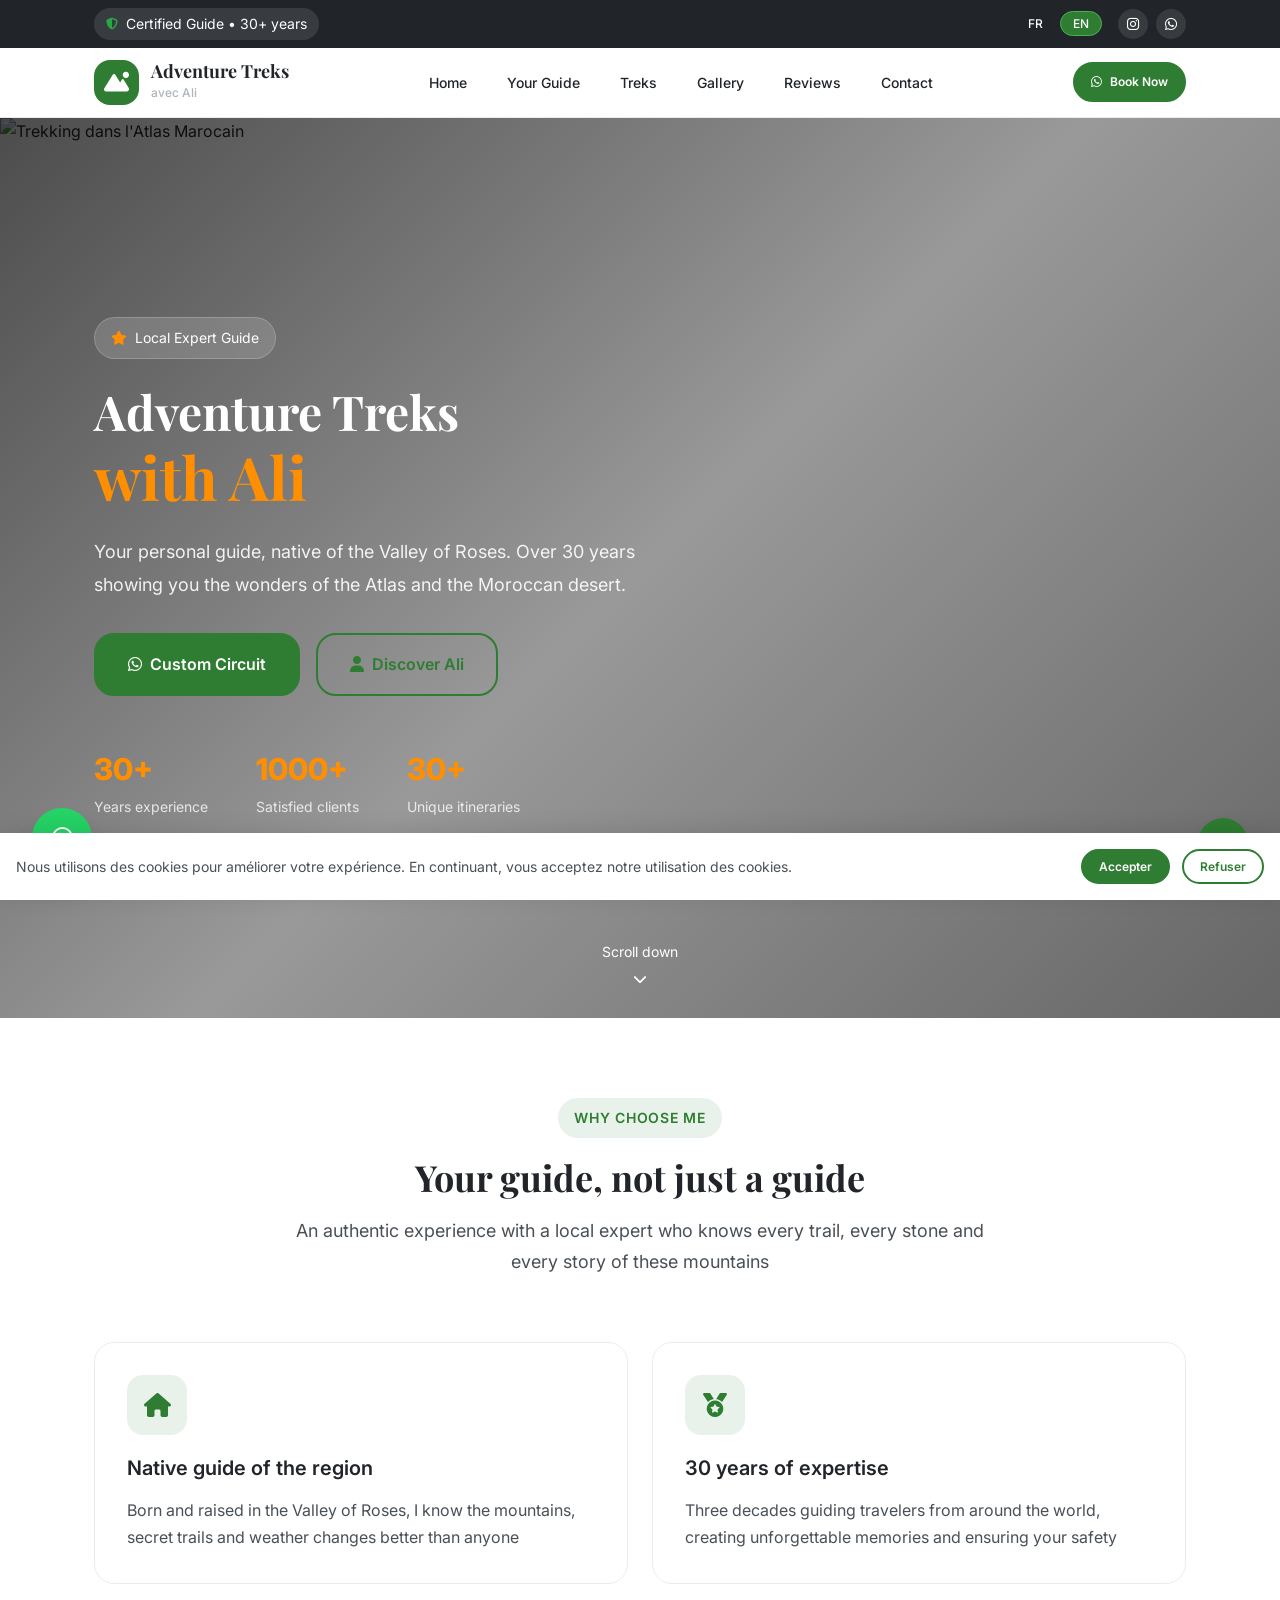
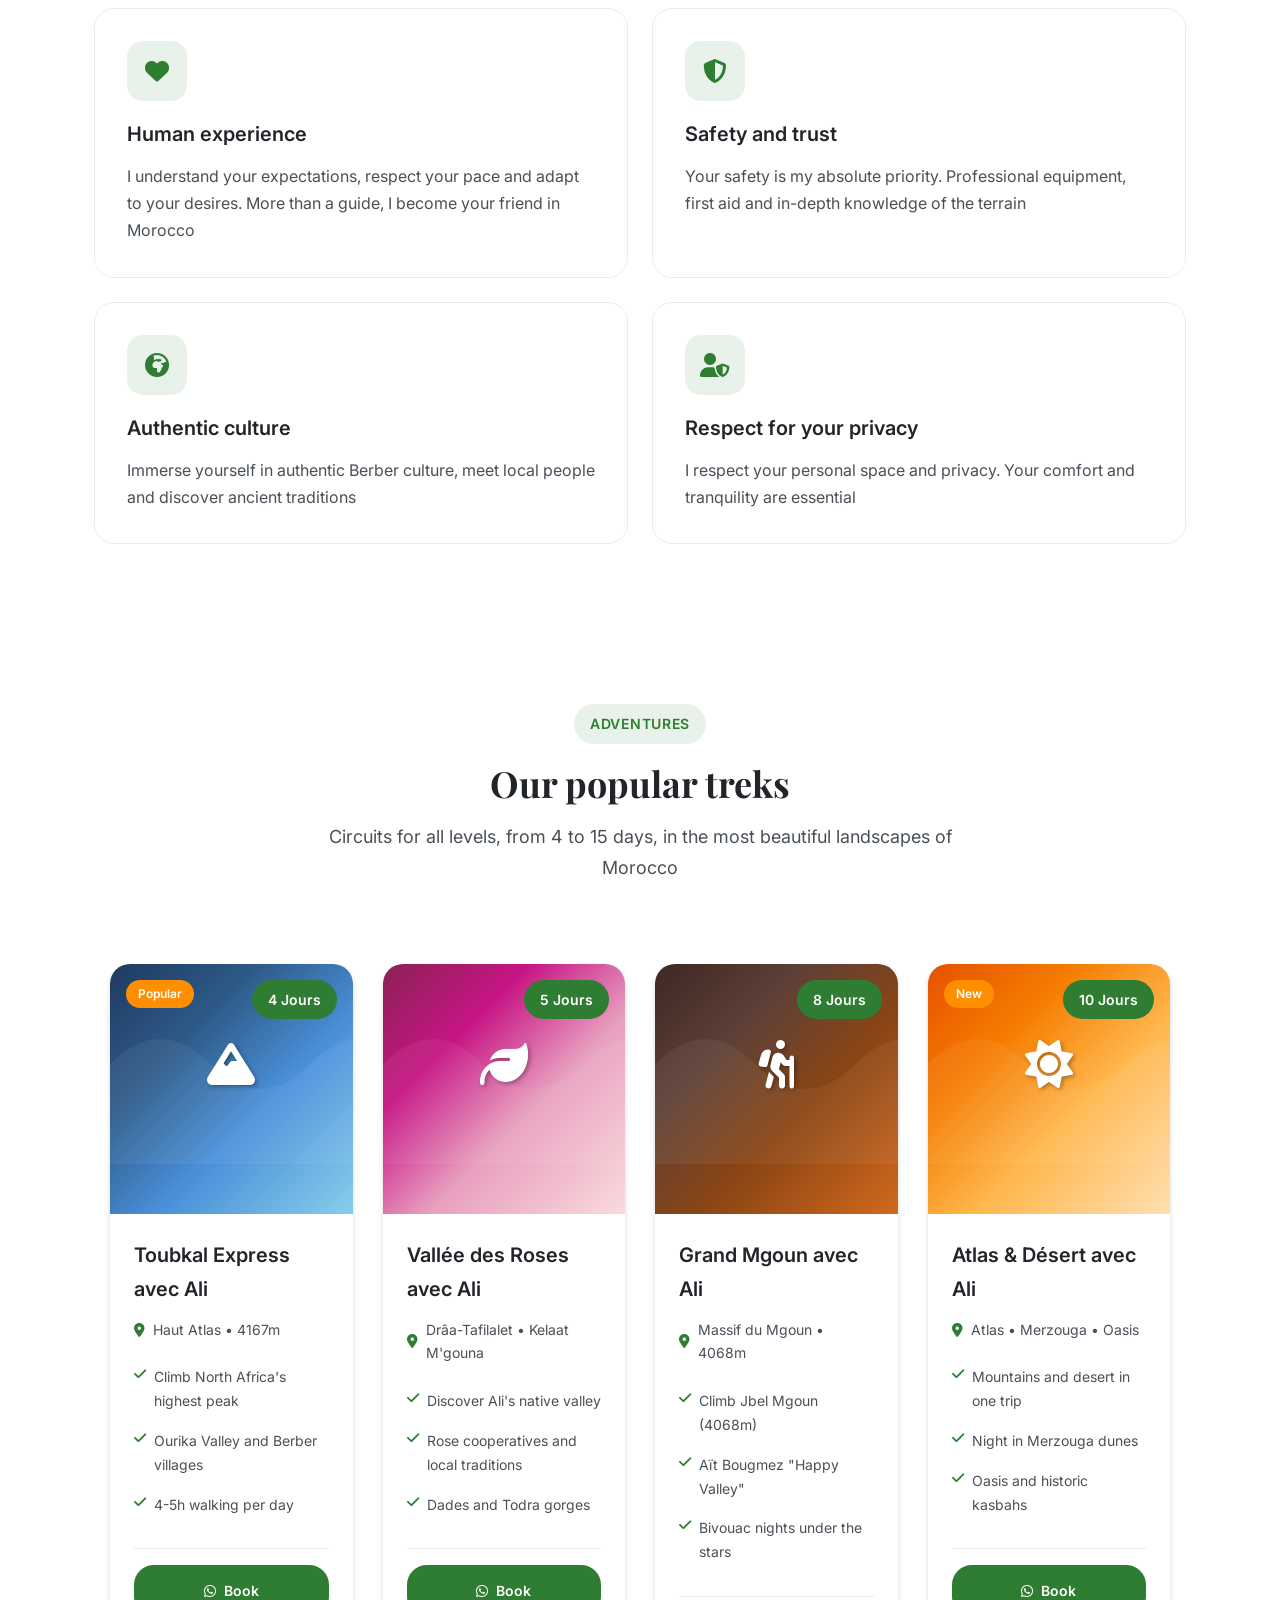
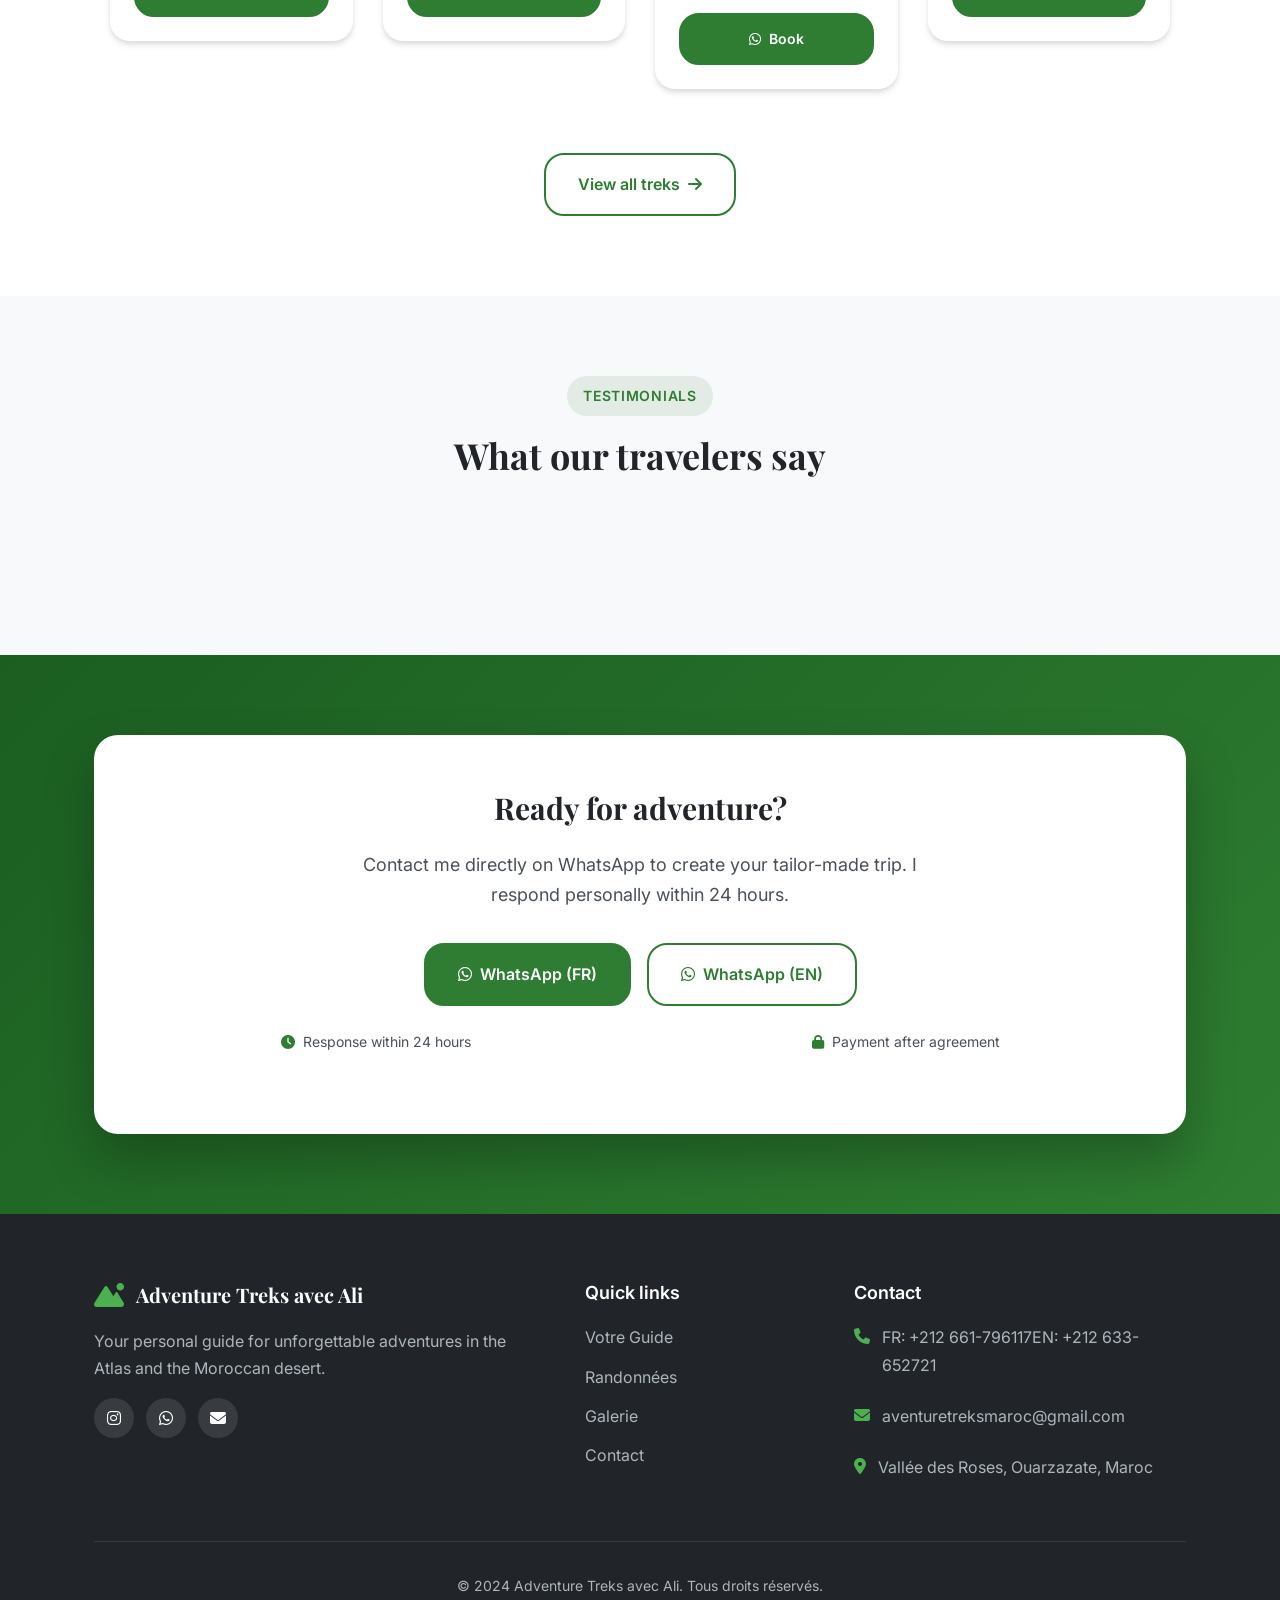
==== commit 933f20da: "Update index.html" ====
--- a/index.html
+++ b/index.html
@@ -195,9 +195,9 @@
                         <a href="pages/guide.html" class="btn btn-outline btn-lg"><i class="fas fa-user"></i> <span data-i18n="hero_cta_secondary">Découvrir Ali</span></a>
                     </div>
                     <div class="hero-stats">
-                        <div class="stat-item"><span class="stat-number">30+</span><span class="stat-label" data-i18n="stat_years">Ans d'expérience</span></div>
-                        <div class="stat-item"><span class="stat-number">1000+</span><span class="stat-label" data-i18n="stat_clients">Clients satisfaits</span></div>
-                        <div class="stat-item"><span class="stat-number">50+</span><span class="stat-label" data-i18n="stat_treks">Itinéraires uniques</span></div>
+                        <div class="stat-item"><span class="stat-number">+30</span><span class="stat-label" data-i18n="stat_years">Ans d'expérience</span></div>
+                        <div class="stat-item"><span class="stat-number">+1000</span><span class="stat-label" data-i18n="stat_clients">Clients satisfaits</span></div>
+                        <div class="stat-item"><span class="stat-number">+30</span><span class="stat-label" data-i18n="stat_treks">Itinéraires uniques</span></div>
                     </div>
                 </div>
             </div>
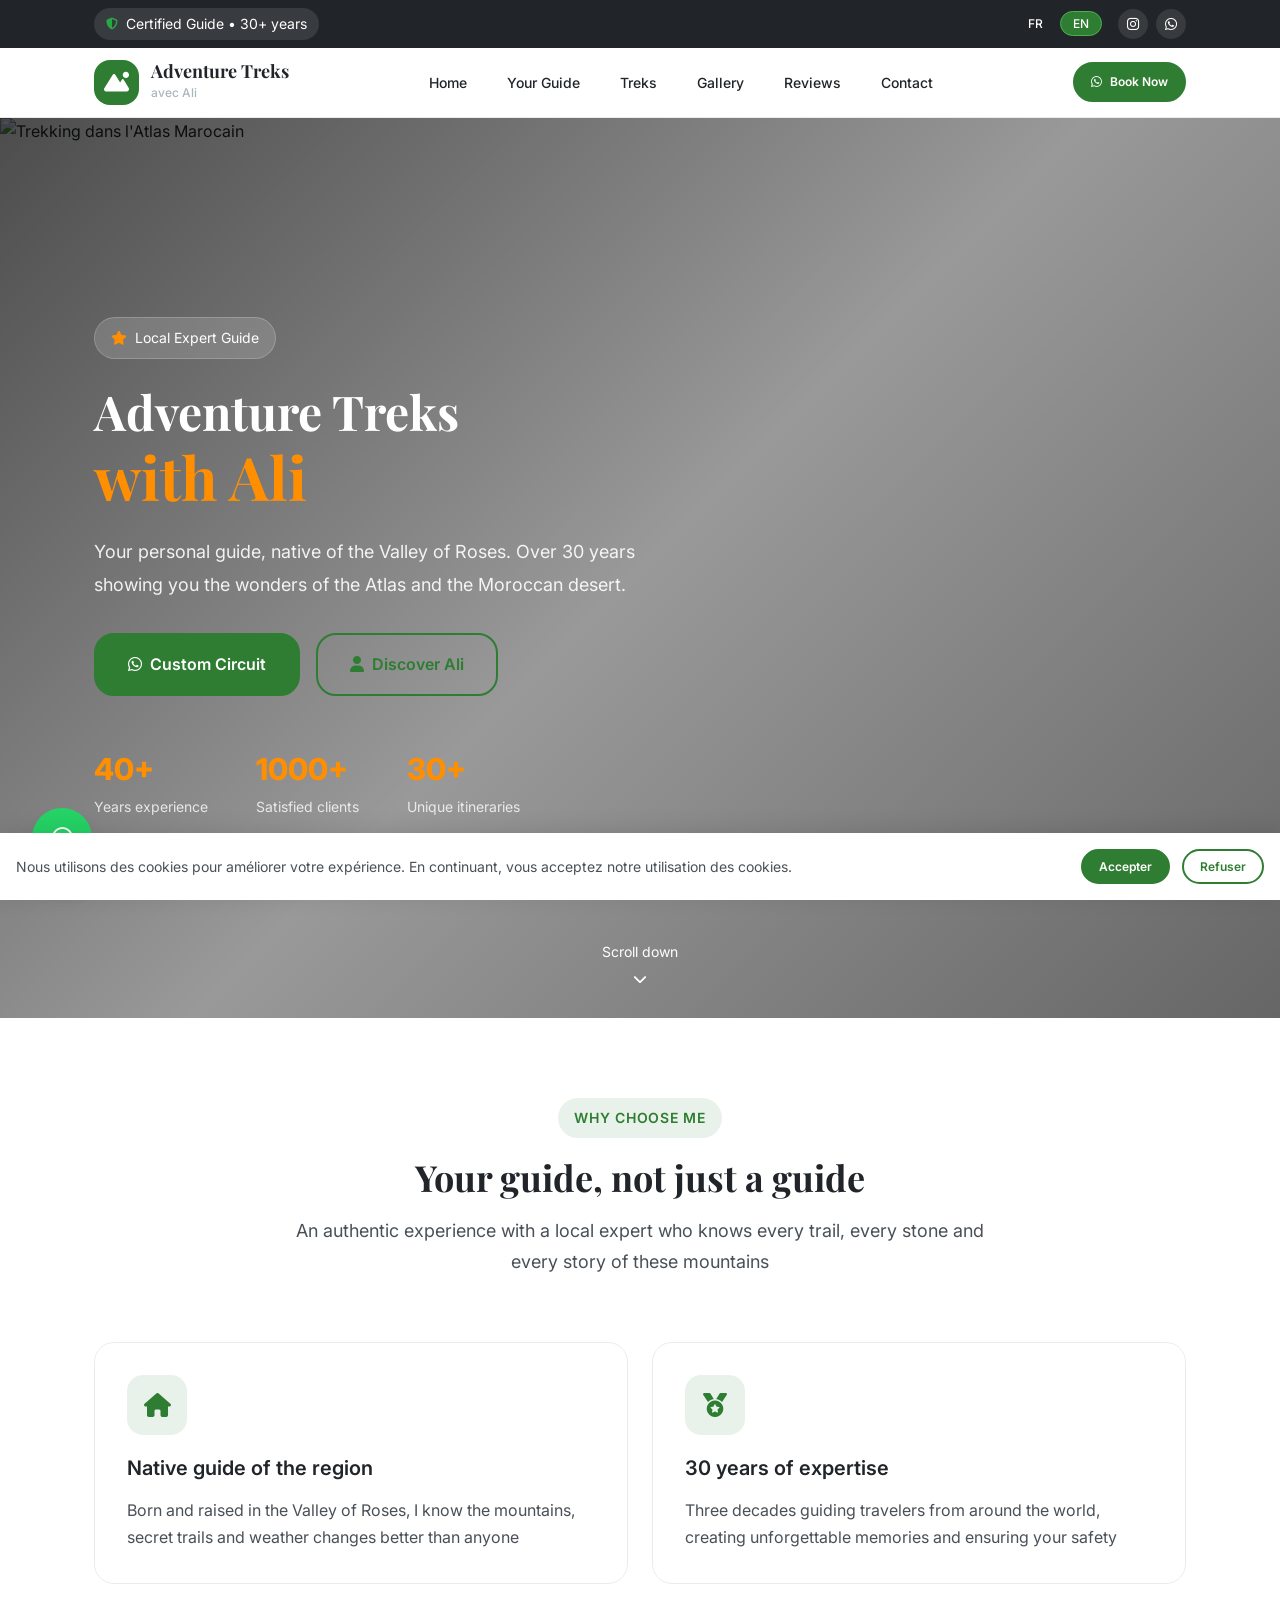
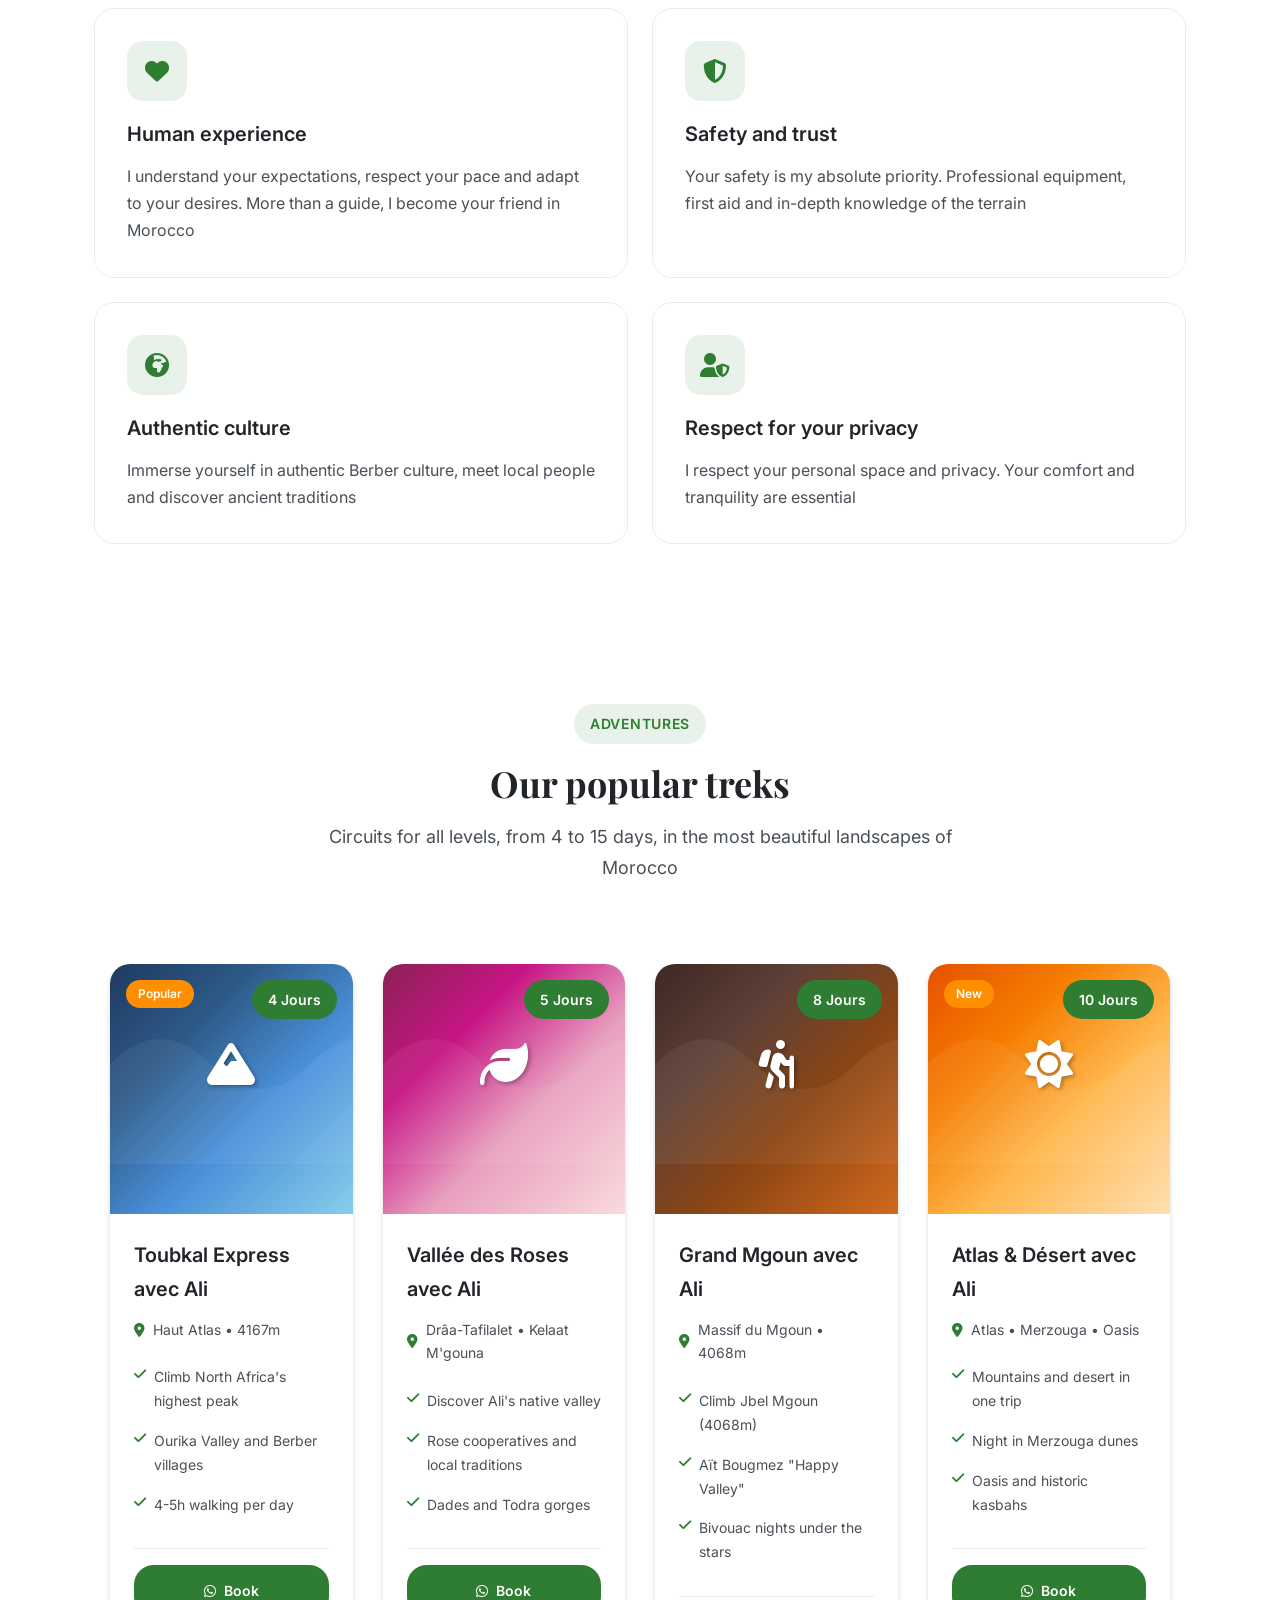
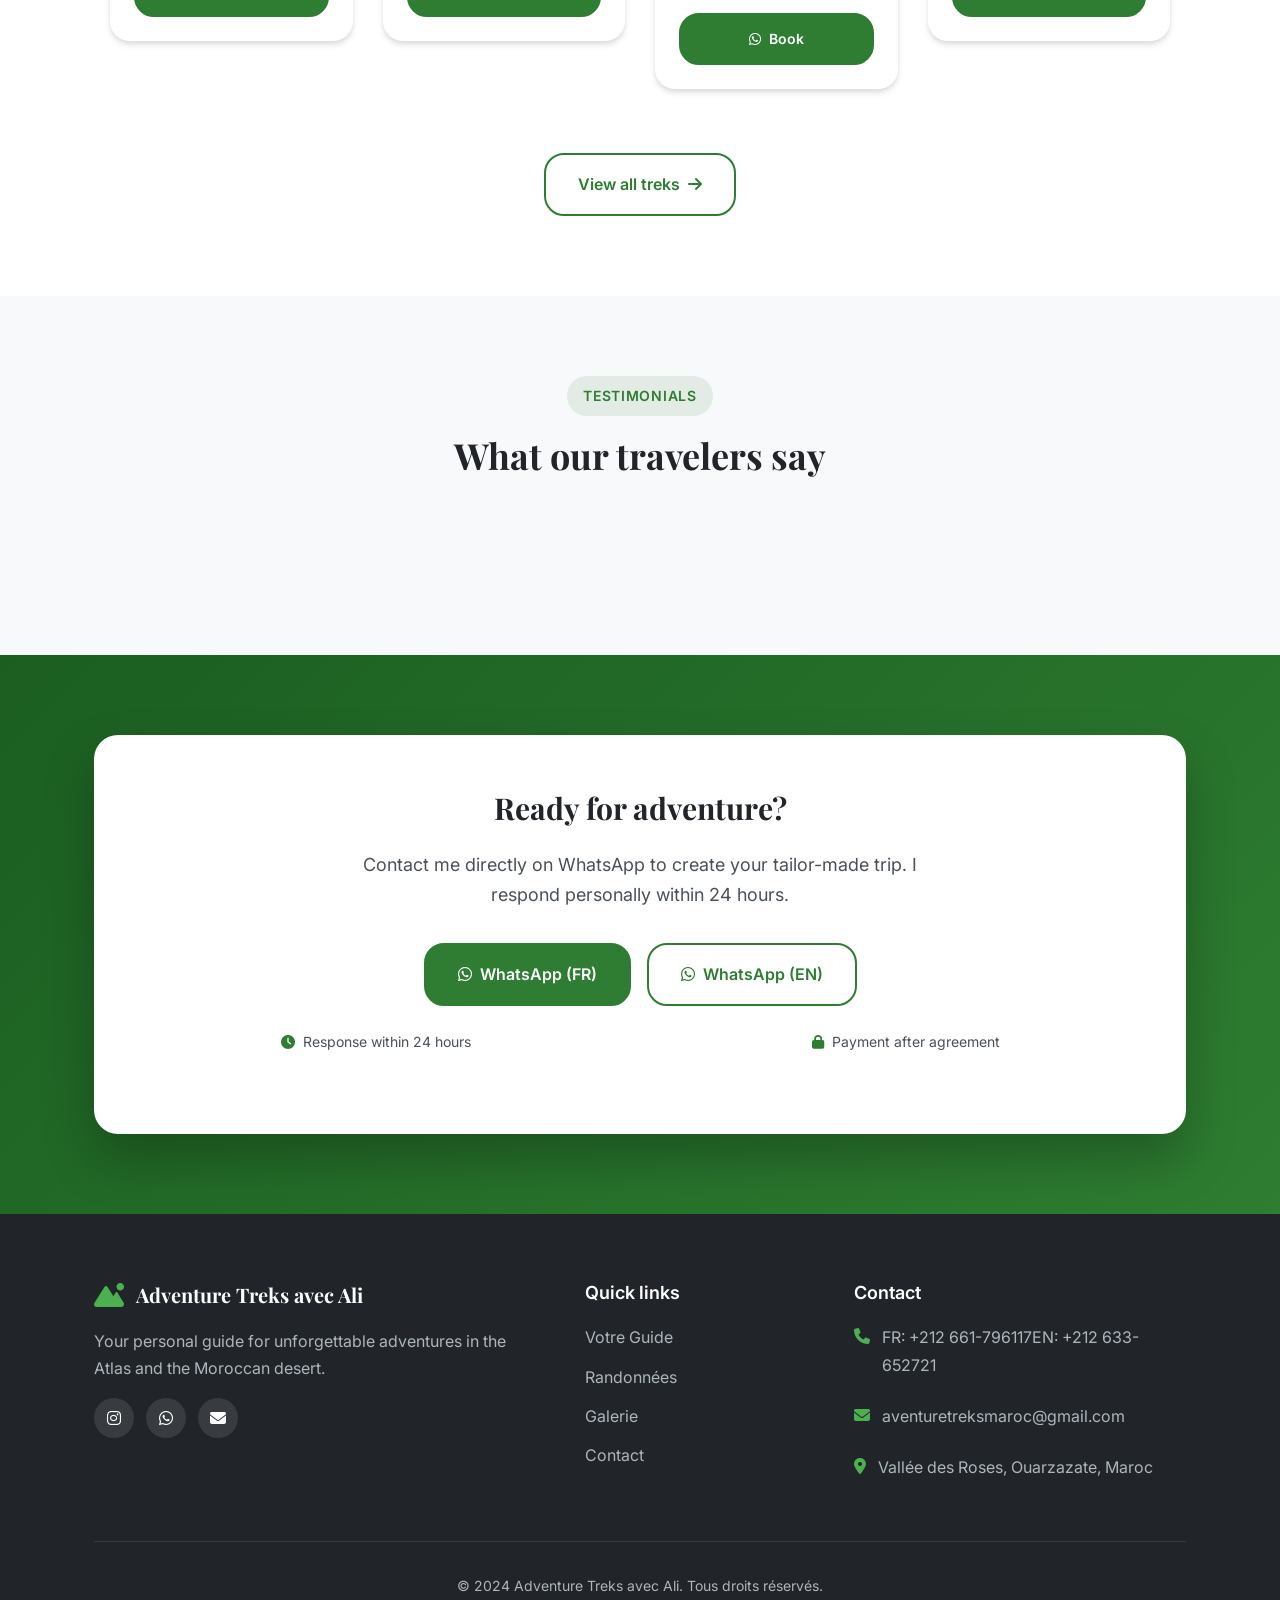
==== commit 18d52ad3: "Update index.html" ====
--- a/index.html
+++ b/index.html
@@ -195,7 +195,7 @@
                         <a href="pages/guide.html" class="btn btn-outline btn-lg"><i class="fas fa-user"></i> <span data-i18n="hero_cta_secondary">Découvrir Ali</span></a>
                     </div>
                     <div class="hero-stats">
-                        <div class="stat-item"><span class="stat-number">+30</span><span class="stat-label" data-i18n="stat_years">Ans d'expérience</span></div>
+                        <div class="stat-item"><span class="stat-number">+40</span><span class="stat-label" data-i18n="stat_years">Ans d'expérience</span></div>
                         <div class="stat-item"><span class="stat-number">+1000</span><span class="stat-label" data-i18n="stat_clients">Clients satisfaits</span></div>
                         <div class="stat-item"><span class="stat-number">+30</span><span class="stat-label" data-i18n="stat_treks">Itinéraires uniques</span></div>
                     </div>
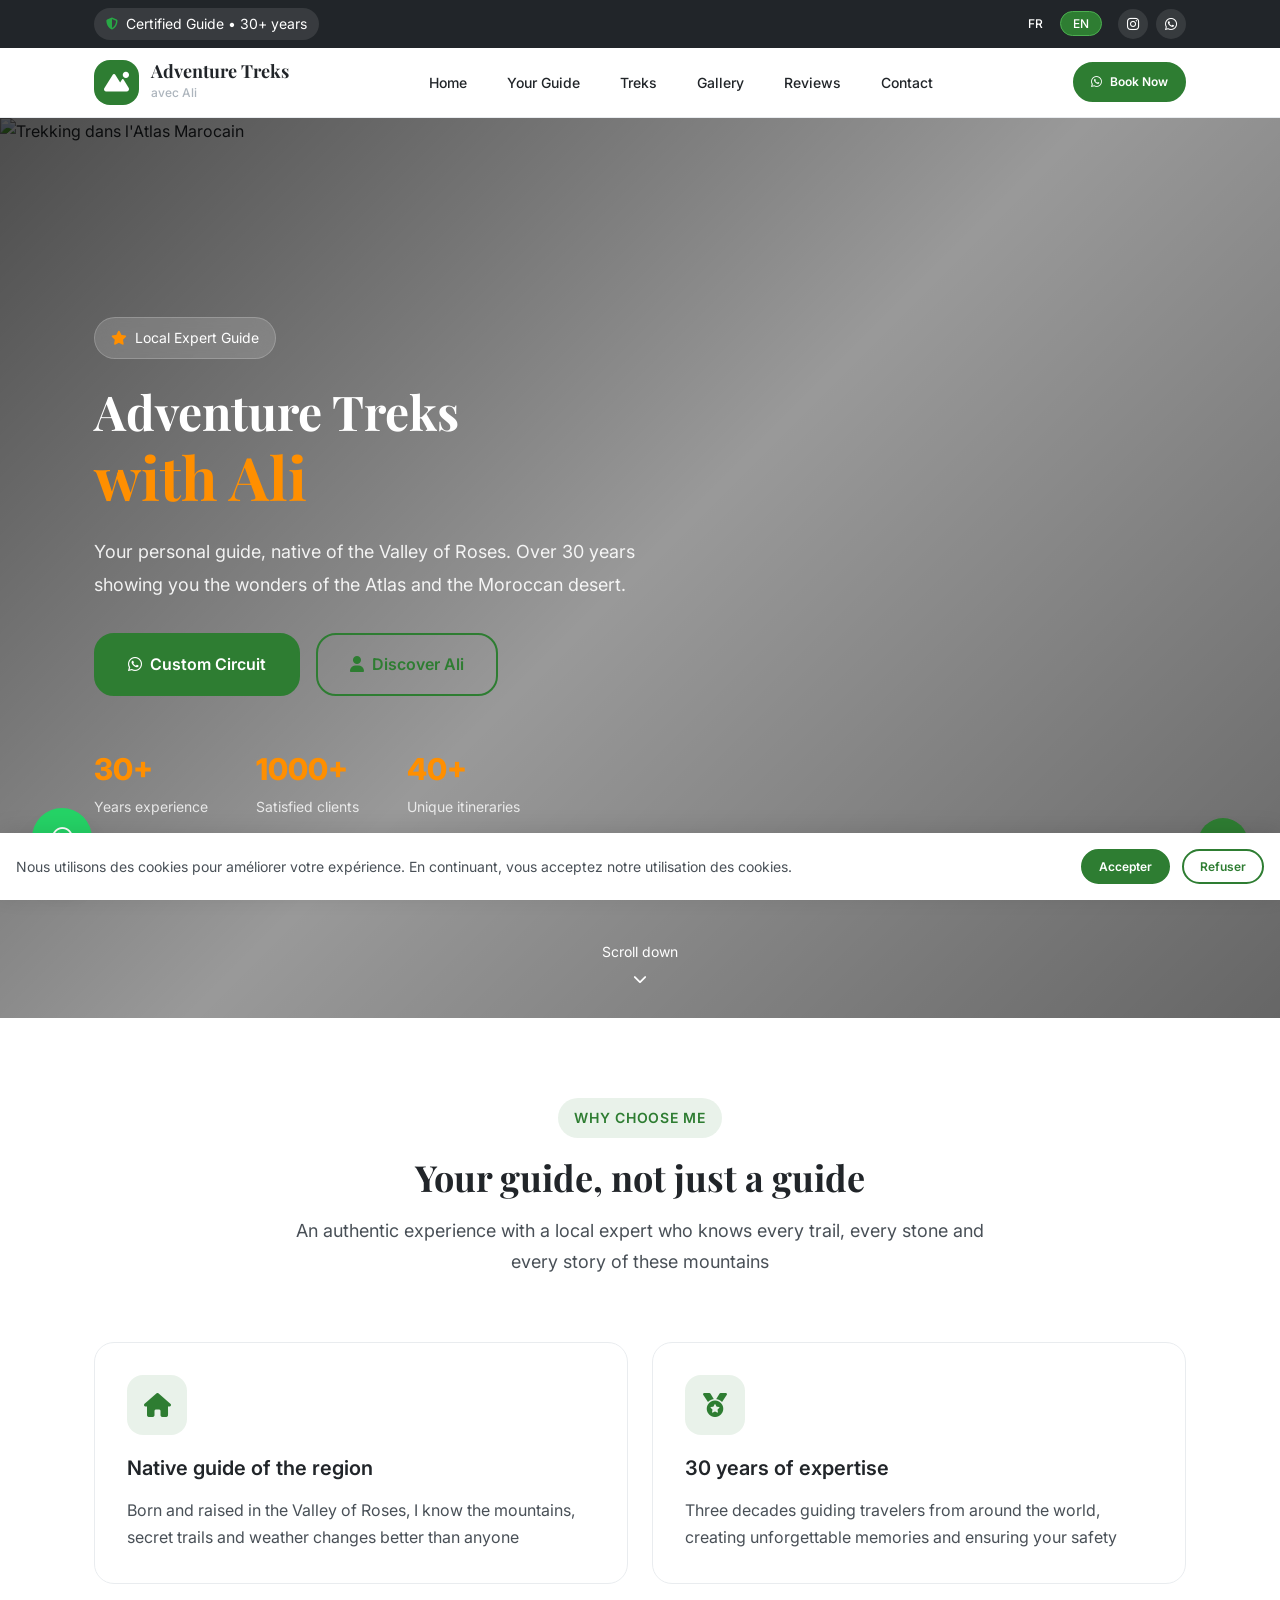
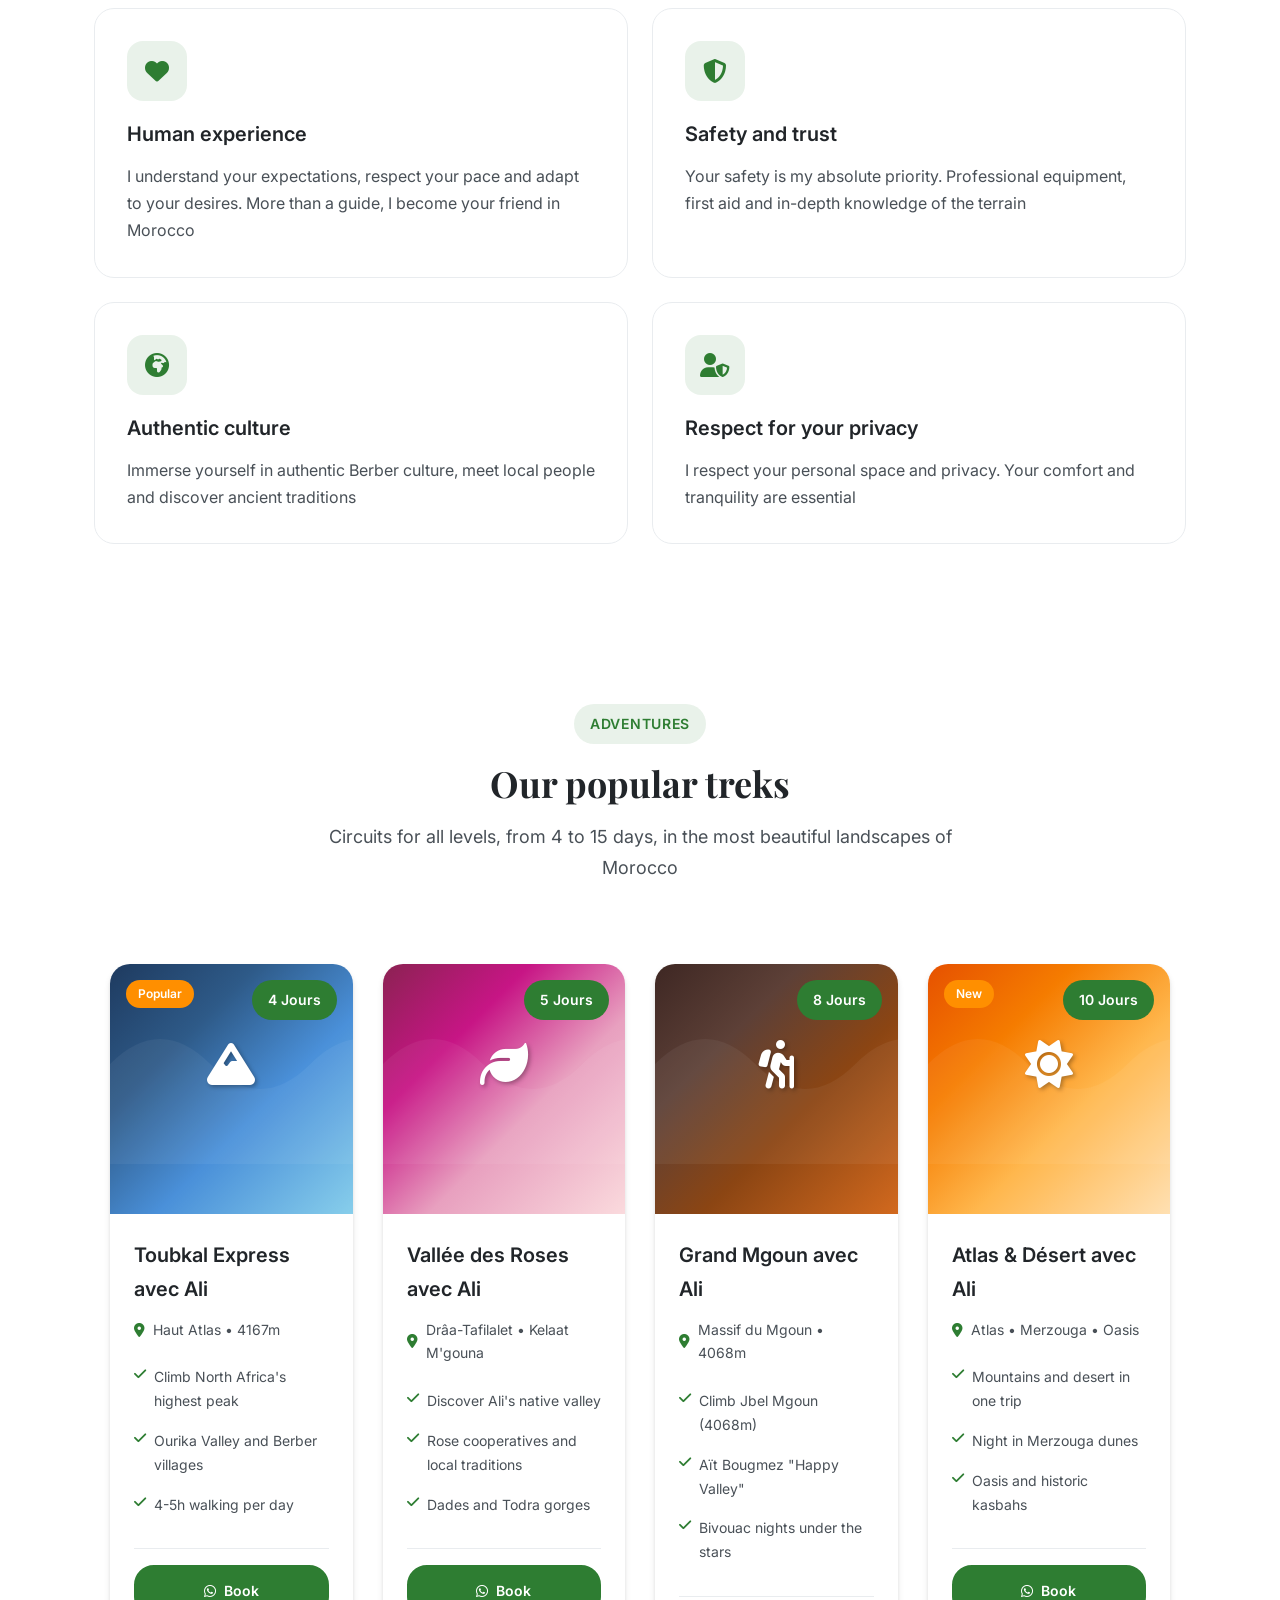
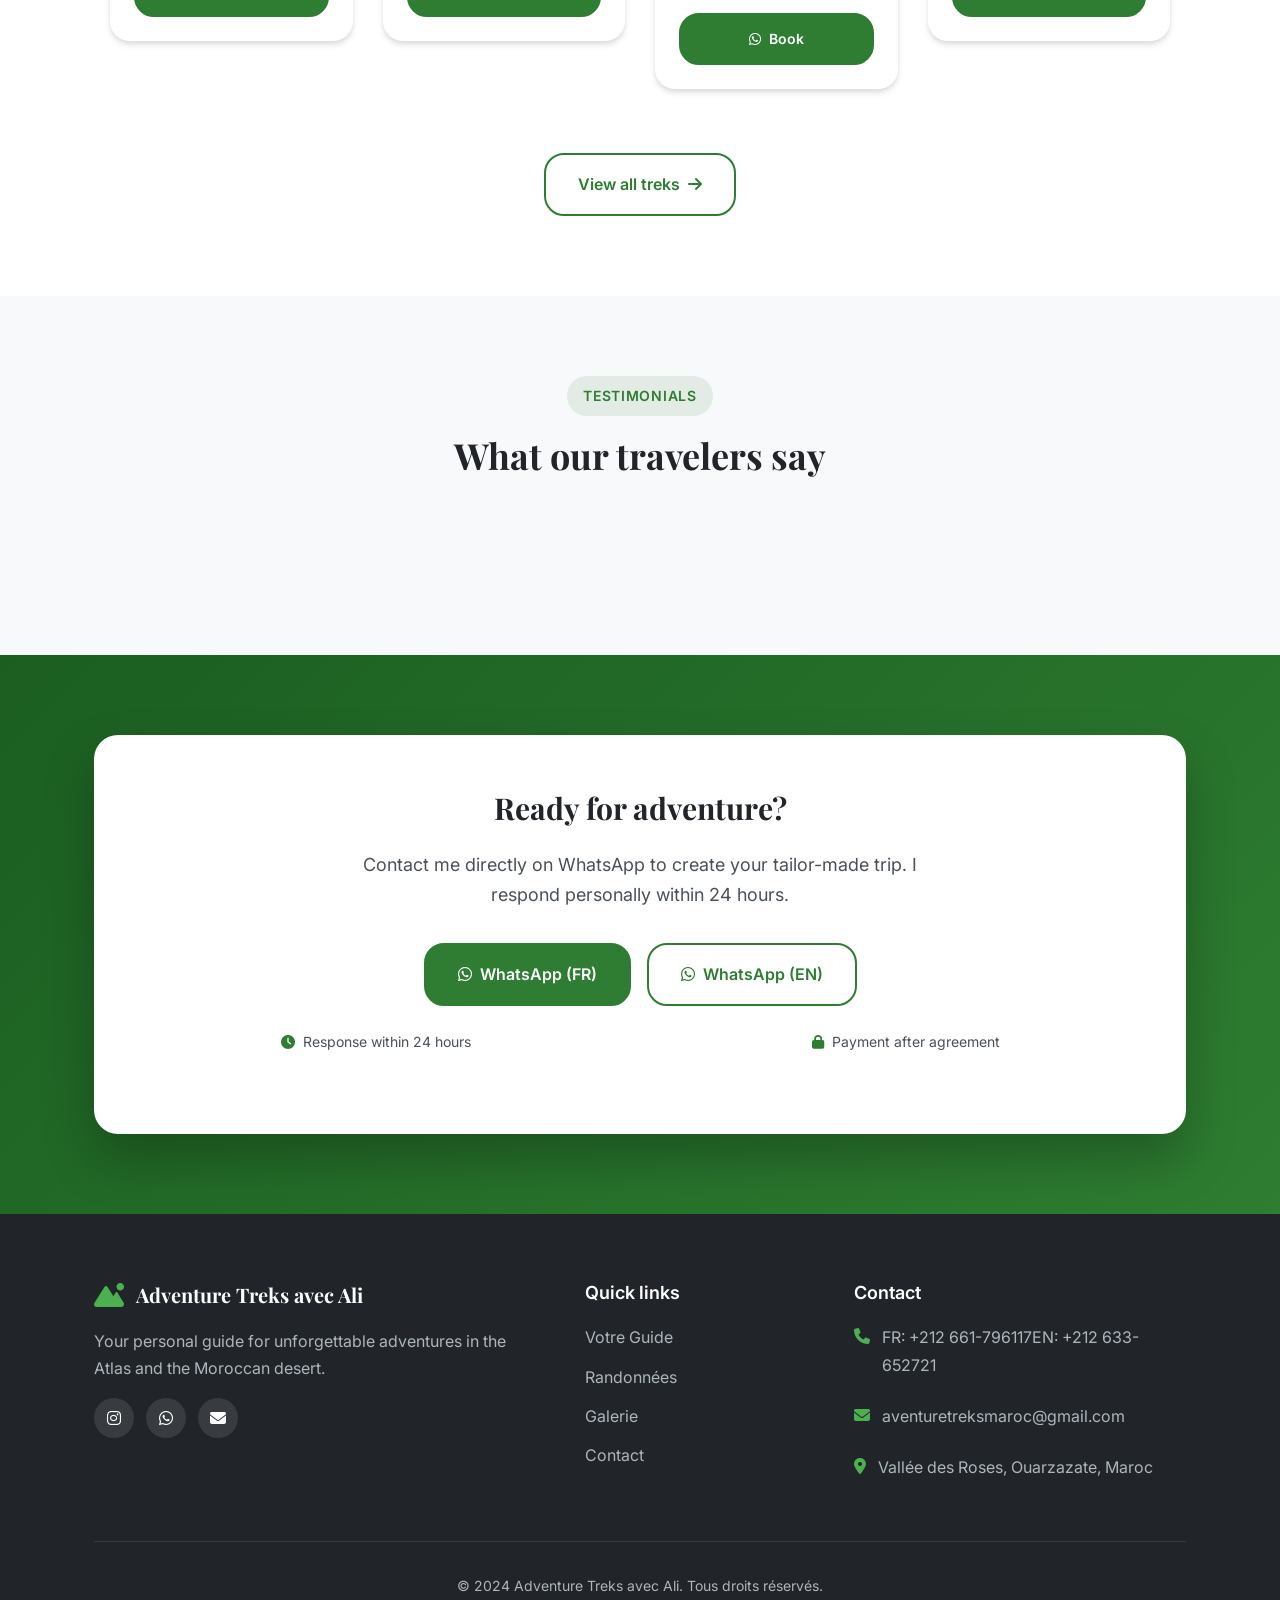
==== commit 7cc16e11: "Update index.html" ====
--- a/index.html
+++ b/index.html
@@ -129,7 +129,7 @@
     <div class="top-bar">
         <div class="container">
             <div class="top-bar-left">
-                <span class="badge-certified"><i class="fas fa-shield-alt"></i> <span data-i18n="certified_guide">Guide Certifié • 30+ ans</span></span>
+                <span class="badge-certified"><i class="fas fa-shield-alt"></i> <span data-i18n="certified_guide">Guide Certifié • +30 ans</span></span>
             </div>
             <div class="top-bar-right">
                 <div class="language-switcher">
@@ -195,9 +195,9 @@
                         <a href="pages/guide.html" class="btn btn-outline btn-lg"><i class="fas fa-user"></i> <span data-i18n="hero_cta_secondary">Découvrir Ali</span></a>
                     </div>
                     <div class="hero-stats">
-                        <div class="stat-item"><span class="stat-number">+40</span><span class="stat-label" data-i18n="stat_years">Ans d'expérience</span></div>
+                        <div class="stat-item"><span class="stat-number">+30</span><span class="stat-label" data-i18n="stat_years">Ans d'expérience</span></div>
                         <div class="stat-item"><span class="stat-number">+1000</span><span class="stat-label" data-i18n="stat_clients">Clients satisfaits</span></div>
-                        <div class="stat-item"><span class="stat-number">+30</span><span class="stat-label" data-i18n="stat_treks">Itinéraires uniques</span></div>
+                        <div class="stat-item"><span class="stat-number">+40</span><span class="stat-label" data-i18n="stat_treks">Itinéraires uniques</span></div>
                     </div>
                 </div>
             </div>
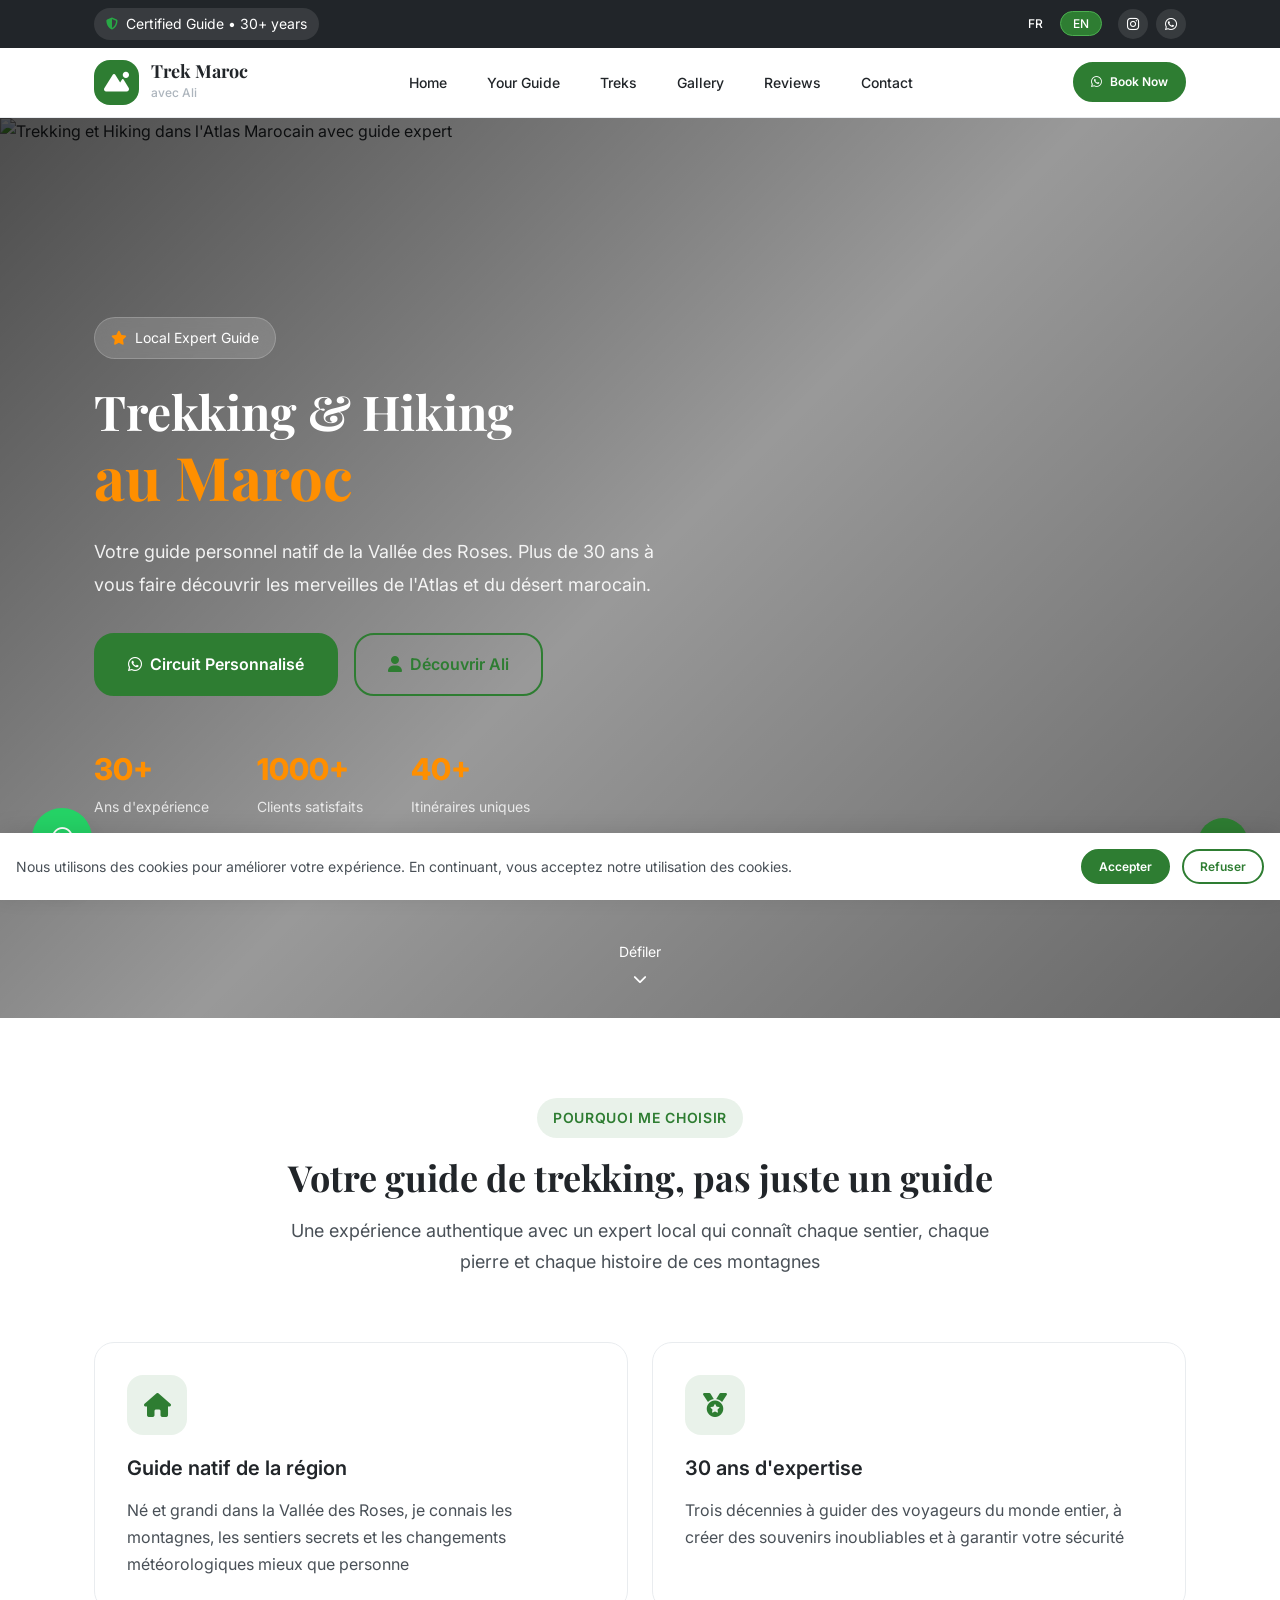
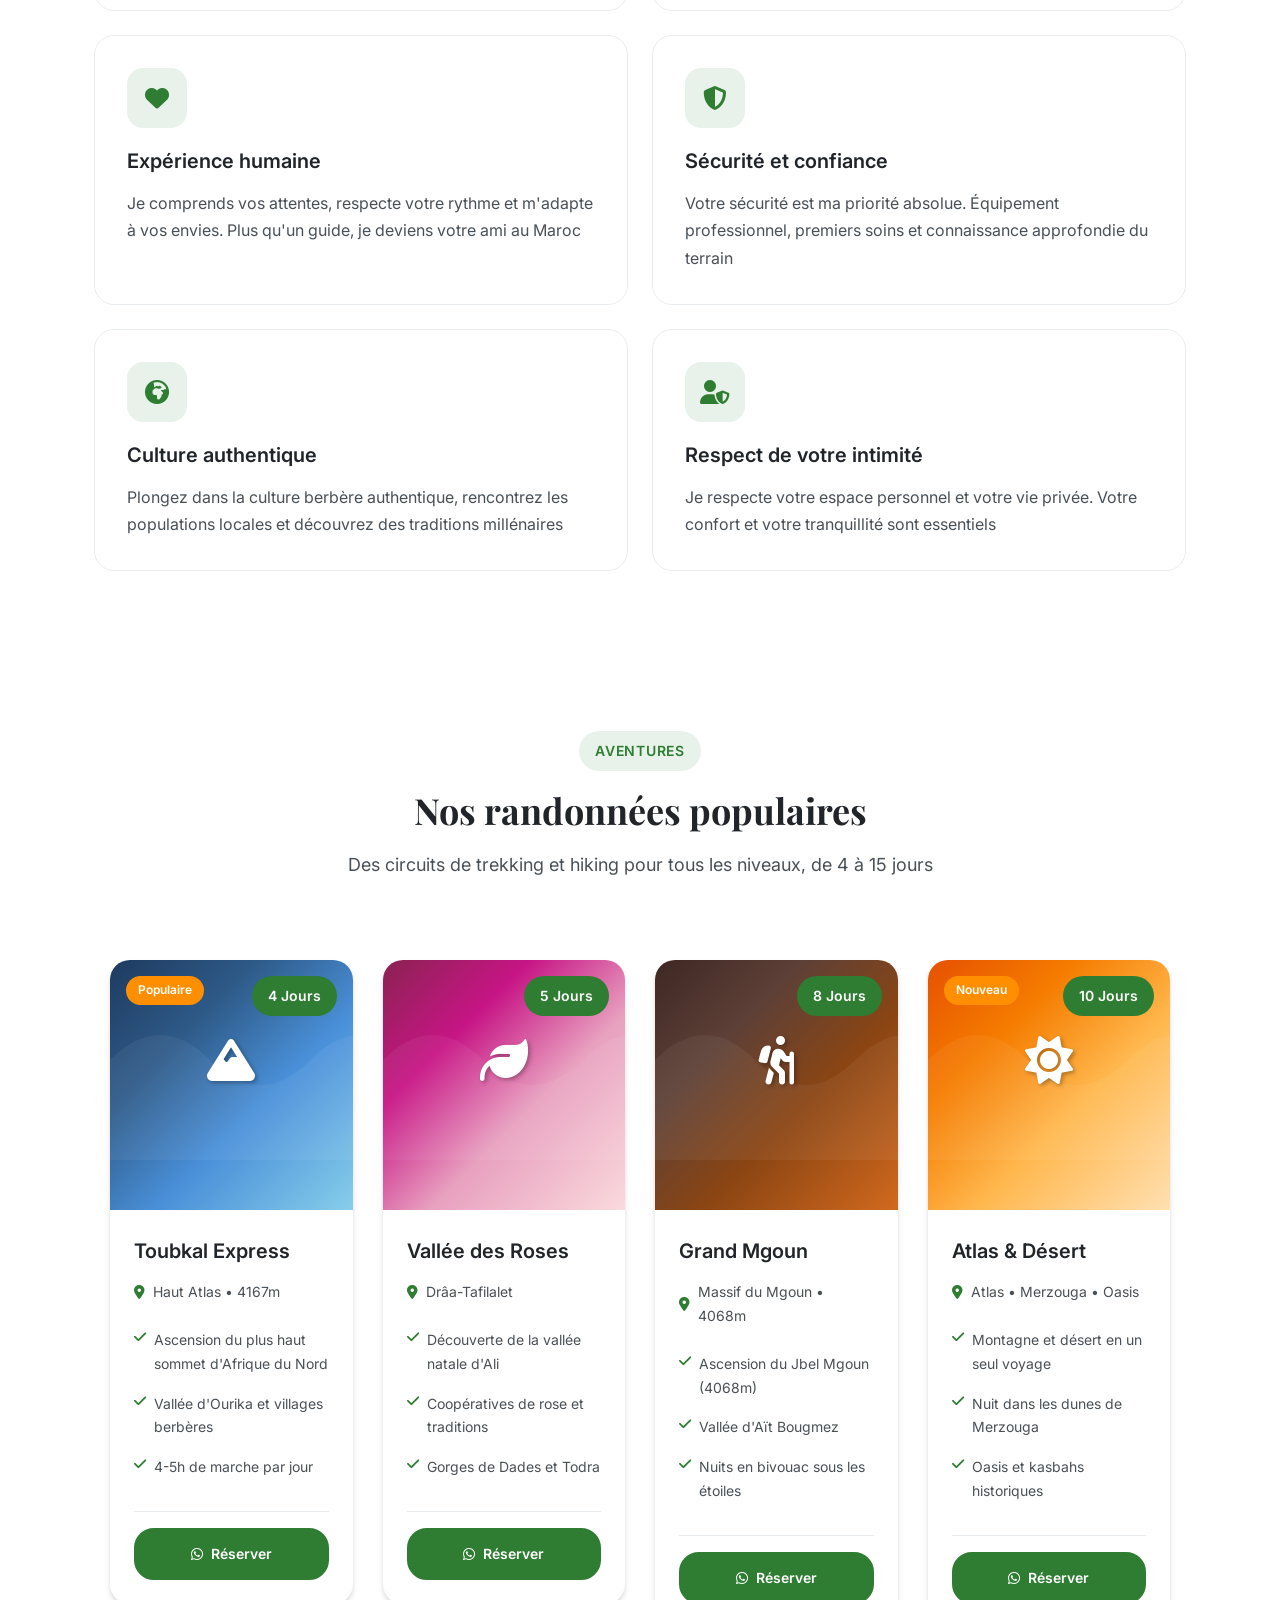
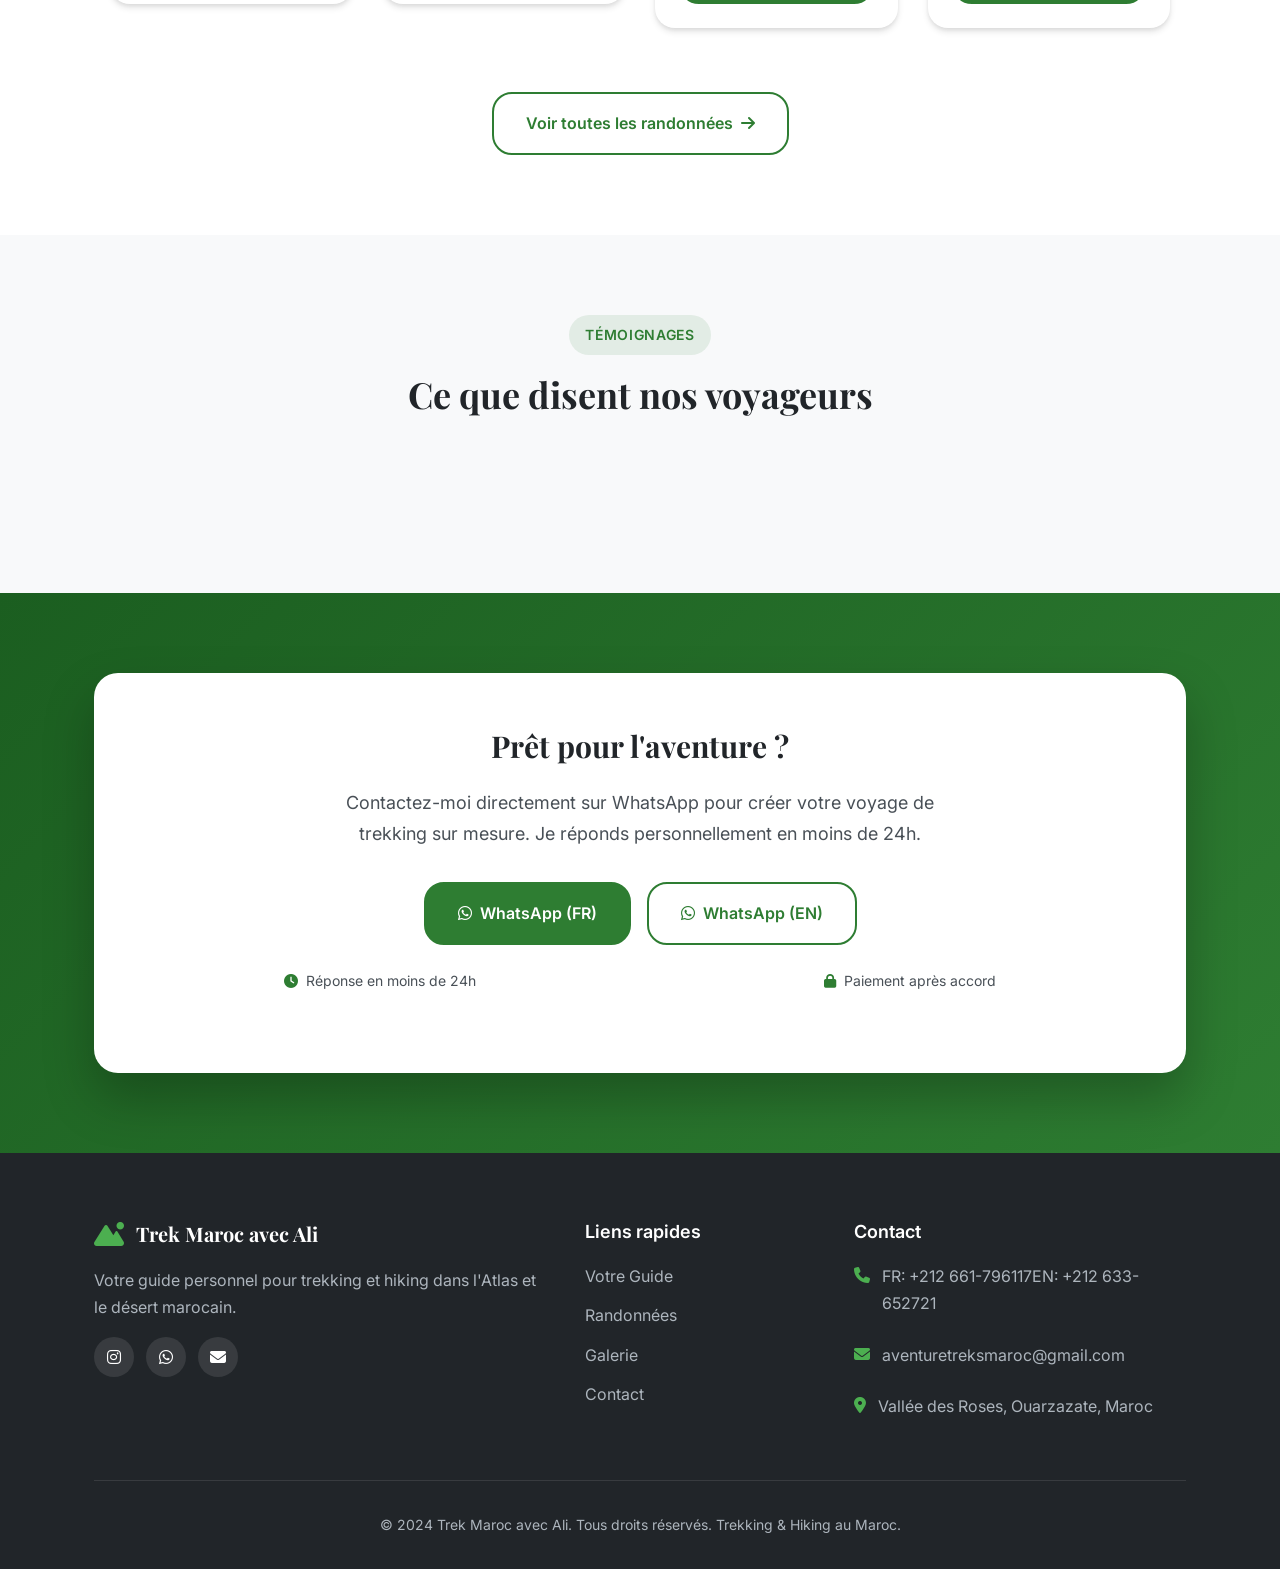
==== commit 63fb0c0e: "Update index.html" ====
--- a/index.html
+++ b/index.html
@@ -5,49 +5,71 @@
     <meta name="viewport" content="width=device-width, initial-scale=1.0">
     
     <!-- ============================================
-         SEO META TAGS
+         SEO META TAGS OPTIMISÉS
     ============================================ -->
-    <title>Adventure Treks avec Ali | Guide Expert Maroc - Trekking Atlas & Désert</title>
-    <meta name="description" content="Ali Ouzemmad, votre guide personnel avec 30+ ans d'expérience. Trekking Toubkal, randonnée Mgoun, circuits désert Merzouga. Guide natif de la Vallée des Roses.">
+    <title>Trek Maroc | Guide Expert Trekking & Hiking - Atlas & Désert</title>
+    <meta name="description" content="Trekking et Hiking au Maroc avec guide expert local. Randonnées Atlas, désert Merzouga, Toubkal, Mgoun, Vallée des Roses. +30 ans d'expérience. Réservez votre aventure.">
     <meta name="keywords" content="trekking maroc, randonnée maroc, hiking morocco, trek atlas, guide montagne maroc, désert merzouga, toubkal, mgoun, vallée des roses, randonnée désert, guide trek maroc, trekking morocco, hiking maroc, adventure morocco, circuit randonnée maroc, guide francophone maroc, trek maroc, hike morocco, atlas trekking, morocco desert trek">
     <meta name="author" content="Ali Ouzemmad">
-    <meta name="robots" content="index, follow, max-image-preview:large">
-    <link rel="canonical" href="https://adventure-treks.vercel.app/">
+    <meta name="robots" content="index, follow, max-image-preview:large, max-snippet:-1, max-video-preview:-1">
+    <meta name="googlebot" content="index, follow">
+    <link rel="canonical" href="https://adventure-treks-maroc.vercel.app/">
     
     <!-- Open Graph -->
-    <meta property="og:title" content="Adventure Treks avec Ali - Guide Expert Maroc">
-    <meta property="og:description" content="Votre guide personnel pour trekking dans l'Atlas et randonnées désert - +30 ans d'expérience">
+    <meta property="og:title" content="Trek Maroc | Guide Expert Trekking & Hiking - Atlas & Désert">
+    <meta property="og:description" content="Trekking et Hiking au Maroc avec guide expert local. +30 ans d'expérience. Randonnées Atlas, désert Merzouga, Toubkal, Mgoun.">
     <meta property="og:type" content="website">
-    <meta property="og:url" content="https://adventure-treks.vercel.app/">
+    <meta property="og:url" content="https://adventure-treks-maroc.vercel.app/">
     <meta property="og:locale" content="fr_FR">
     <meta property="og:image" content="https://drive.google.com/thumbnail?id=1LyV1EX4GYyTv0YGQOimZqNjNLcaUqNZF&sz=w1200">
+    <meta property="og:image:width" content="1200">
+    <meta property="og:image:height" content="630">
+    <meta property="og:site_name" content="Trek Maroc">
     
     <!-- Twitter Card -->
     <meta name="twitter:card" content="summary_large_image">
-    <meta name="twitter:title" content="Adventure Treks avec Ali">
-    <meta name="twitter:description" content="Guide expert 30+ ans - Trekking Atlas & Désert Maroc">
+    <meta name="twitter:title" content="Trek Maroc | Guide Expert Trekking & Hiking">
+    <meta name="twitter:description" content="Trekking et Hiking au Maroc avec guide expert local. +30 ans d'expérience.">
+    <meta name="twitter:image" content="https://drive.google.com/thumbnail?id=1LyV1EX4GYyTv0YGQOimZqNjNLcaUqNZF&sz=w1200">
+    
+    <!-- Geo Tags -->
+    <meta name="geo.region" content="MA">
+    <meta name="geo.placename" content="Vallée des Roses, Ouarzazate">
+    <meta name="geo.position" content="31.0416;-6.5724">
+    <meta name="ICBM" content="31.0416, -6.5724">
     
     <!-- Schema.org Structured Data -->
     <script type="application/ld+json">
     {
         "@context": "https://schema.org",
-        "@type": "TouristInformationCenter",
-        "name": "Adventure Treks avec Ali",
-        "description": "Guide expert pour trekking dans l'Atlas et randonnées dans le désert Marocain",
-        "employee": {
-            "@type": "Person",
-            "name": "Ali Ouzemmad",
-            "jobTitle": "Guide de montagne et désert",
-            "description": "Guide expert natif de la Vallée des Roses avec plus de 30 ans d'expérience",
-            "telephone": "+212661796117",
-            "address": {
-                "@type": "PostalAddress",
-                "addressRegion": "Vallée des Roses - Ouarzazate",
-                "addressCountry": "MA"
-            }
+        "@type": "LocalBusiness",
+        "name": "Trek Maroc - Adventure Treks avec Ali",
+        "description": "Guide expert pour trekking et hiking dans l'Atlas et le désert Marocain. +30 ans d'expérience.",
+        "image": "https://drive.google.com/thumbnail?id=1LyV1EX4GYyTv0YGQOimZqNjNLcaUqNZF&sz=w1200",
+        "telephone": "+212661796117",
+        "email": "aventuretreksmaroc@gmail.com",
+        "address": {
+            "@type": "PostalAddress",
+            "addressRegion": "Vallée des Roses - Ouarzazate",
+            "addressCountry": "MA"
         },
-        "areaServed": ["Toubkal", "Mgoun", "Merzouga", "Vallée des Roses", "Dades", "Todra"],
-        "availableLanguage": ["French", "English"]
+        "geo": {
+            "@type": "GeoCoordinates",
+            "latitude": "31.0416",
+            "longitude": "-6.5724"
+        },
+        "openingHoursSpecification": {
+            "@type": "OpeningHoursSpecification",
+            "dayOfWeek": ["Monday","Tuesday","Wednesday","Thursday","Friday","Saturday","Sunday"],
+            "opens": "00:00",
+            "closes": "23:59"
+        },
+        "sameAs": [
+            "https://instagram.com/adventure.treks.maroc",
+            "https://wa.me/212661796117"
+        ],
+        "priceRange": "€€",
+        "areaServed": ["Toubkal", "Mgoun", "Merzouga", "Vallée des Roses", "Dades", "Todra", "Atlas"]
     }
     </script>
     
@@ -68,59 +90,23 @@
     <link rel="stylesheet" href="css/responsive.css">
     
     <meta name="theme-color" content="#2E7D32">
+    <link rel="icon" href="data:image/svg+xml,<svg xmlns='http://www.w3.org/2000/svg' viewBox='0 0 100 100'><text y='.9em' font-size='90'>🏔️</text></svg>">
     
     <style>
-        /* تدرجات لونية للرحلات */
-        .trek-gradient-toubkal {
-            background: linear-gradient(135deg, #1E3A5F 0%, #2E5A88 30%, #4A90D9 60%, #87CEEB 100%);
-        }
-        .trek-gradient-roses {
-            background: linear-gradient(135deg, #8B2252 0%, #C71585 30%, #E8A0BF 60%, #FADADD 100%);
-        }
-        .trek-gradient-mgoun {
-            background: linear-gradient(135deg, #3E2723 0%, #5D4037 30%, #8B4513 60%, #D2691E 100%);
-        }
-        .trek-gradient-desert {
-            background: linear-gradient(135deg, #E65100 0%, #F57C00 30%, #FFB74D 60%, #FFE0B2 100%);
-        }
-        
-        .trek-gradient-placeholder {
-            display: flex;
-            align-items: center;
-            justify-content: center;
-            height: 200px;
-            color: white;
-            font-size: 3rem;
-            position: relative;
-            overflow: hidden;
-        }
-        
-        .trek-gradient-placeholder::after {
-            content: '';
-            position: absolute;
-            top: 0;
-            left: 0;
-            width: 100%;
-            height: 100%;
-            background: url('data:image/svg+xml,<svg xmlns="http://www.w3.org/2000/svg" viewBox="0 0 400 200"><path fill="rgba(255,255,255,0.05)" d="M0 100 Q50 50 100 100 Q150 150 200 100 Q250 50 300 100 Q350 150 400 100 L400 200 L0 200 Z"/></svg>');
-            background-size: cover;
-        }
-        
-        .trek-gradient-placeholder i {
-            position: relative;
-            z-index: 1;
-            text-shadow: 2px 2px 4px rgba(0,0,0,0.3);
-        }
+        .trek-gradient-toubkal { background: linear-gradient(135deg, #1E3A5F 0%, #2E5A88 30%, #4A90D9 60%, #87CEEB 100%); }
+        .trek-gradient-roses { background: linear-gradient(135deg, #8B2252 0%, #C71585 30%, #E8A0BF 60%, #FADADD 100%); }
+        .trek-gradient-mgoun { background: linear-gradient(135deg, #3E2723 0%, #5D4037 30%, #8B4513 60%, #D2691E 100%); }
+        .trek-gradient-desert { background: linear-gradient(135deg, #E65100 0%, #F57C00 30%, #FFB74D 60%, #FFE0B2 100%); }
+        .trek-gradient-placeholder { display: flex; align-items: center; justify-content: center; height: 200px; color: white; font-size: 3rem; position: relative; overflow: hidden; }
+        .trek-gradient-placeholder::after { content: ''; position: absolute; top: 0; left: 0; width: 100%; height: 100%; background: url('data:image/svg+xml,<svg xmlns="http://www.w3.org/2000/svg" viewBox="0 0 400 200"><path fill="rgba(255,255,255,0.05)" d="M0 100 Q50 50 100 100 Q150 150 200 100 Q250 50 300 100 Q350 150 400 100 L400 200 L0 200 Z"/></svg>'); background-size: cover; }
+        .trek-gradient-placeholder i { position: relative; z-index: 1; text-shadow: 2px 2px 4px rgba(0,0,0,0.3); }
     </style>
 </head>
 <body>
     <!-- Preloader -->
     <div class="preloader" id="preloader">
         <div class="preloader-content">
-            <div class="preloader-logo">
-                <i class="fas fa-mountain"></i>
-                <span>Adventure Treks</span>
-            </div>
+            <div class="preloader-logo"><i class="fas fa-mountain"></i><span>Adventure Treks</span></div>
             <div class="preloader-bar"><div class="preloader-progress"></div></div>
         </div>
     </div>
@@ -128,9 +114,7 @@
     <!-- Top Bar -->
     <div class="top-bar">
         <div class="container">
-            <div class="top-bar-left">
-                <span class="badge-certified"><i class="fas fa-shield-alt"></i> <span data-i18n="certified_guide">Guide Certifié • +30 ans</span></span>
-            </div>
+            <div class="top-bar-left"><span class="badge-certified"><i class="fas fa-shield-alt"></i> <span data-i18n="certified_guide">Guide Certifié • +30 ans</span></span></div>
             <div class="top-bar-right">
                 <div class="language-switcher">
                     <button class="lang-btn active" data-lang="fr" aria-label="Passer en Français"><span>FR</span></button>
@@ -150,7 +134,7 @@
             <div class="container">
                 <a href="index.html" class="logo">
                     <div class="logo-icon"><i class="fas fa-mountain-sun"></i></div>
-                    <div class="logo-text"><span class="logo-title">Adventure Treks</span><span class="logo-subtitle">avec Ali</span></div>
+                    <div class="logo-text"><span class="logo-title">Trek Maroc</span><span class="logo-subtitle">avec Ali</span></div>
                 </a>
                 <ul class="nav-menu" id="navMenu">
                     <li class="nav-item"><a href="index.html" class="nav-link active" data-i18n="nav_home">Accueil</a></li>
@@ -178,7 +162,7 @@
     <!-- Hero Section -->
     <section class="hero" id="hero">
         <div class="hero-bg">
-            <img src="https://drive.google.com/thumbnail?id=1LyV1EX4GYyTv0YGQOimZqNjNLcaUqNZF&sz=w2000" alt="Trekking dans l'Atlas Marocain" class="hero-bg-img" loading="eager">
+            <img src="https://drive.google.com/thumbnail?id=1LyV1EX4GYyTv0YGQOimZqNjNLcaUqNZF&sz=w2000" alt="Trekking et Hiking dans l'Atlas Marocain avec guide expert" class="hero-bg-img" loading="eager">
             <div class="hero-overlay"></div>
         </div>
         <div class="hero-content">
@@ -186,40 +170,40 @@
                 <div class="hero-text" data-aos="fade-up" data-aos-duration="1000">
                     <div class="hero-badge"><i class="fas fa-star"></i> <span data-i18n="hero_badge">Guide Expert Local</span></div>
                     <h1 class="hero-title">
-                        <span class="title-line" data-i18n="hero_title_1">Adventure Treks</span>
-                        <span class="title-line title-highlight" data-i18n="hero_title_2">avec Ali</span>
+                        <span class="title-line">Trekking & Hiking</span>
+                        <span class="title-line title-highlight">au Maroc</span>
                     </h1>
-                    <p class="hero-description" data-i18n="hero_desc">Votre guide personnel natif de la Vallée des Roses. Plus de 30 ans à vous faire découvrir les merveilles de l'Atlas et du désert marocain.</p>
+                    <p class="hero-description">Votre guide personnel natif de la Vallée des Roses. Plus de 30 ans à vous faire découvrir les merveilles de l'Atlas et du désert marocain.</p>
                     <div class="hero-cta">
-                        <a href="pages/booking.html" class="btn btn-primary btn-lg pulse-animation"><i class="fab fa-whatsapp"></i> <span data-i18n="hero_cta_primary">Circuit Personnalisé</span></a>
-                        <a href="pages/guide.html" class="btn btn-outline btn-lg"><i class="fas fa-user"></i> <span data-i18n="hero_cta_secondary">Découvrir Ali</span></a>
+                        <a href="pages/booking.html" class="btn btn-primary btn-lg pulse-animation"><i class="fab fa-whatsapp"></i> Circuit Personnalisé</a>
+                        <a href="pages/guide.html" class="btn btn-outline btn-lg"><i class="fas fa-user"></i> Découvrir Ali</a>
                     </div>
                     <div class="hero-stats">
-                        <div class="stat-item"><span class="stat-number">+30</span><span class="stat-label" data-i18n="stat_years">Ans d'expérience</span></div>
-                        <div class="stat-item"><span class="stat-number">+1000</span><span class="stat-label" data-i18n="stat_clients">Clients satisfaits</span></div>
-                        <div class="stat-item"><span class="stat-number">+40</span><span class="stat-label" data-i18n="stat_treks">Itinéraires uniques</span></div>
+                        <div class="stat-item"><span class="stat-number">+30</span><span class="stat-label">Ans d'expérience</span></div>
+                        <div class="stat-item"><span class="stat-number">+1000</span><span class="stat-label">Clients satisfaits</span></div>
+                        <div class="stat-item"><span class="stat-number">+40</span><span class="stat-label">Itinéraires uniques</span></div>
                     </div>
                 </div>
             </div>
         </div>
-        <div class="hero-scroll"><span data-i18n="scroll_down">Défiler</span><i class="fas fa-chevron-down"></i></div>
+        <div class="hero-scroll"><span>Défiler</span><i class="fas fa-chevron-down"></i></div>
     </section>
 
     <!-- Why Choose Ali Section -->
     <section class="section why-us" id="why-us">
         <div class="container">
             <div class="section-header" data-aos="fade-up">
-                <span class="section-badge" data-i18n="why_badge">Pourquoi me choisir</span>
-                <h2 class="section-title" data-i18n="why_title">Votre guide, pas juste un guide</h2>
-                <p class="section-subtitle" data-i18n="why_subtitle">Une expérience authentique avec un expert local qui connaît chaque sentier, chaque pierre et chaque histoire de ces montagnes</p>
+                <span class="section-badge">Pourquoi me choisir</span>
+                <h2 class="section-title">Votre guide de trekking, pas juste un guide</h2>
+                <p class="section-subtitle">Une expérience authentique avec un expert local qui connaît chaque sentier, chaque pierre et chaque histoire de ces montagnes</p>
             </div>
             <div class="features-grid">
-                <div class="feature-card" data-aos="fade-up" data-aos-delay="100"><div class="feature-icon"><i class="fas fa-home"></i></div><h3 data-i18n="feature_1_title">Guide natif de la région</h3><p data-i18n="feature_1_desc">Né et grandi dans la Vallée des Roses, je connais les montagnes, les sentiers secrets et les changements météorologiques mieux que personne</p></div>
-                <div class="feature-card" data-aos="fade-up" data-aos-delay="200"><div class="feature-icon"><i class="fas fa-medal"></i></div><h3 data-i18n="feature_2_title">30 ans d'expertise</h3><p data-i18n="feature_2_desc">Trois décennies à guider des voyageurs du monde entier, à créer des souvenirs inoubliables et à garantir votre sécurité</p></div>
-                <div class="feature-card" data-aos="fade-up" data-aos-delay="300"><div class="feature-icon"><i class="fas fa-heart"></i></div><h3 data-i18n="feature_3_title">Expérience humaine</h3><p data-i18n="feature_3_desc">Je comprends vos attentes, respecte votre rythme et m'adapte à vos envies. Plus qu'un guide, je deviens votre ami au Maroc</p></div>
-                <div class="feature-card" data-aos="fade-up" data-aos-delay="400"><div class="feature-icon"><i class="fas fa-shield-alt"></i></div><h3 data-i18n="feature_4_title">Sécurité et confiance</h3><p data-i18n="feature_4_desc">Votre sécurité est ma priorité absolue. Équipement professionnel, premiers soins et connaissance approfondie du terrain</p></div>
-                <div class="feature-card" data-aos="fade-up" data-aos-delay="500"><div class="feature-icon"><i class="fas fa-globe-africa"></i></div><h3 data-i18n="feature_5_title">Culture authentique</h3><p data-i18n="feature_5_desc">Plongez dans la culture berbère authentique, rencontrez les populations locales et découvrez des traditions millénaires</p></div>
-                <div class="feature-card" data-aos="fade-up" data-aos-delay="600"><div class="feature-icon"><i class="fas fa-user-shield"></i></div><h3 data-i18n="feature_6_title">Respect de votre intimité</h3><p data-i18n="feature_6_desc">Je respecte votre espace personnel et votre vie privée. Votre confort et votre tranquillité sont essentiels</p></div>
+                <div class="feature-card" data-aos="fade-up" data-aos-delay="100"><div class="feature-icon"><i class="fas fa-home"></i></div><h3>Guide natif de la région</h3><p>Né et grandi dans la Vallée des Roses, je connais les montagnes, les sentiers secrets et les changements météorologiques mieux que personne</p></div>
+                <div class="feature-card" data-aos="fade-up" data-aos-delay="200"><div class="feature-icon"><i class="fas fa-medal"></i></div><h3>30 ans d'expertise</h3><p>Trois décennies à guider des voyageurs du monde entier, à créer des souvenirs inoubliables et à garantir votre sécurité</p></div>
+                <div class="feature-card" data-aos="fade-up" data-aos-delay="300"><div class="feature-icon"><i class="fas fa-heart"></i></div><h3>Expérience humaine</h3><p>Je comprends vos attentes, respecte votre rythme et m'adapte à vos envies. Plus qu'un guide, je deviens votre ami au Maroc</p></div>
+                <div class="feature-card" data-aos="fade-up" data-aos-delay="400"><div class="feature-icon"><i class="fas fa-shield-alt"></i></div><h3>Sécurité et confiance</h3><p>Votre sécurité est ma priorité absolue. Équipement professionnel, premiers soins et connaissance approfondie du terrain</p></div>
+                <div class="feature-card" data-aos="fade-up" data-aos-delay="500"><div class="feature-icon"><i class="fas fa-globe-africa"></i></div><h3>Culture authentique</h3><p>Plongez dans la culture berbère authentique, rencontrez les populations locales et découvrez des traditions millénaires</p></div>
+                <div class="feature-card" data-aos="fade-up" data-aos-delay="600"><div class="feature-icon"><i class="fas fa-user-shield"></i></div><h3>Respect de votre intimité</h3><p>Je respecte votre espace personnel et votre vie privée. Votre confort et votre tranquillité sont essentiels</p></div>
             </div>
         </div>
     </section>
@@ -228,127 +212,30 @@
     <section class="section featured-treks" id="featured-treks">
         <div class="container">
             <div class="section-header" data-aos="fade-up">
-                <span class="section-badge" data-i18n="treks_badge">Aventures</span>
-                <h2 class="section-title" data-i18n="treks_title">Nos randonnées populaires</h2>
-                <p class="section-subtitle" data-i18n="treks_subtitle">Des circuits pour tous les niveaux, de 4 à 15 jours, dans les plus beaux paysages du Maroc</p>
-            </div>
-            
+                <span class="section-badge">Aventures</span>
+                <h2 class="section-title">Nos randonnées populaires</h2>
+                <p class="section-subtitle">Des circuits de trekking et hiking pour tous les niveaux, de 4 à 15 jours</p>
+            </div>
             <div class="treks-slider swiper" data-aos="fade-up" data-aos-delay="200">
                 <div class="swiper-wrapper">
-                    
-                    <!-- Trek 1: Toubkal -->
-                    <div class="swiper-slide">
-                        <div class="trek-card">
-                            <div class="trek-image trek-gradient-toubkal">
-                                <div class="trek-gradient-placeholder"><i class="fas fa-mountain"></i></div>
-                                <span class="trek-duration">4 Jours</span>
-                                <span class="trek-badge" data-i18n="trek_popular">Populaire</span>
-                            </div>
-                            <div class="trek-body">
-                                <h3 class="trek-title">Toubkal Express avec Ali</h3>
-                                <p class="trek-region"><i class="fas fa-map-marker-alt"></i> Haut Atlas • 4167m</p>
-                                <ul class="trek-features">
-                                    <li><i class="fas fa-check"></i> <span data-i18n="trek_toubkal_f1">Ascension du plus haut sommet d'Afrique du Nord</span></li>
-                                    <li><i class="fas fa-check"></i> <span data-i18n="trek_toubkal_f2">Vallée d'Ourika et villages berbères</span></li>
-                                    <li><i class="fas fa-check"></i> <span data-i18n="trek_toubkal_f3">4-5h de marche par jour</span></li>
-                                </ul>
-                                <div class="trek-footer">
-                                    <a href="pages/booking.html" class="btn btn-primary btn-block"><i class="fab fa-whatsapp"></i> <span data-i18n="trek_book">Réserver</span></a>
-                                </div>
-                            </div>
-                        </div>
-                    </div>
-                    
-                    <!-- Trek 2: Vallée des Roses -->
-                    <div class="swiper-slide">
-                        <div class="trek-card">
-                            <div class="trek-image trek-gradient-roses">
-                                <div class="trek-gradient-placeholder"><i class="fas fa-leaf"></i></div>
-                                <span class="trek-duration">5 Jours</span>
-                            </div>
-                            <div class="trek-body">
-                                <h3 class="trek-title">Vallée des Roses avec Ali</h3>
-                                <p class="trek-region"><i class="fas fa-map-marker-alt"></i> Drâa-Tafilalet • Kelaat M'gouna</p>
-                                <ul class="trek-features">
-                                    <li><i class="fas fa-check"></i> <span data-i18n="trek_roses_f1">Découverte de la vallée natale d'Ali</span></li>
-                                    <li><i class="fas fa-check"></i> <span data-i18n="trek_roses_f2">Coopératives de rose et traditions locales</span></li>
-                                    <li><i class="fas fa-check"></i> <span data-i18n="trek_roses_f3">Gorges de Dades et Todra</span></li>
-                                </ul>
-                                <div class="trek-footer">
-                                    <a href="pages/booking.html" class="btn btn-primary btn-block"><i class="fab fa-whatsapp"></i> <span data-i18n="trek_book">Réserver</span></a>
-                                </div>
-                            </div>
-                        </div>
-                    </div>
-                    
-                    <!-- Trek 3: Mgoun -->
-                    <div class="swiper-slide">
-                        <div class="trek-card">
-                            <div class="trek-image trek-gradient-mgoun">
-                                <div class="trek-gradient-placeholder"><i class="fas fa-hiking"></i></div>
-                                <span class="trek-duration">8 Jours</span>
-                            </div>
-                            <div class="trek-body">
-                                <h3 class="trek-title">Grand Mgoun avec Ali</h3>
-                                <p class="trek-region"><i class="fas fa-map-marker-alt"></i> Massif du Mgoun • 4068m</p>
-                                <ul class="trek-features">
-                                    <li><i class="fas fa-check"></i> <span data-i18n="trek_mgoun_f1">Ascension du Jbel Mgoun (4068m)</span></li>
-                                    <li><i class="fas fa-check"></i> <span data-i18n="trek_mgoun_f2">Vallée d'Aït Bougmez "Vallée Heureuse"</span></li>
-                                    <li><i class="fas fa-check"></i> <span data-i18n="trek_mgoun_f3">Nuits en bivouac sous les étoiles</span></li>
-                                </ul>
-                                <div class="trek-footer">
-                                    <a href="pages/booking.html" class="btn btn-primary btn-block"><i class="fab fa-whatsapp"></i> <span data-i18n="trek_book">Réserver</span></a>
-                                </div>
-                            </div>
-                        </div>
-                    </div>
-                    
-                    <!-- Trek 4: Désert -->
-                    <div class="swiper-slide">
-                        <div class="trek-card">
-                            <div class="trek-image trek-gradient-desert">
-                                <div class="trek-gradient-placeholder"><i class="fas fa-sun"></i></div>
-                                <span class="trek-duration">10 Jours</span>
-                                <span class="trek-badge" data-i18n="trek_new">Nouveau</span>
-                            </div>
-                            <div class="trek-body">
-                                <h3 class="trek-title">Atlas & Désert avec Ali</h3>
-                                <p class="trek-region"><i class="fas fa-map-marker-alt"></i> Atlas • Merzouga • Oasis</p>
-                                <ul class="trek-features">
-                                    <li><i class="fas fa-check"></i> <span data-i18n="trek_desert_f1">Montagne et désert en un seul voyage</span></li>
-                                    <li><i class="fas fa-check"></i> <span data-i18n="trek_desert_f2">Nuit dans les dunes de Merzouga</span></li>
-                                    <li><i class="fas fa-check"></i> <span data-i18n="trek_desert_f3">Oasis et kasbahs historiques</span></li>
-                                </ul>
-                                <div class="trek-footer">
-                                    <a href="pages/booking.html" class="btn btn-primary btn-block"><i class="fab fa-whatsapp"></i> <span data-i18n="trek_book">Réserver</span></a>
-                                </div>
-                            </div>
-                        </div>
-                    </div>
-                    
+                    <div class="swiper-slide"><div class="trek-card"><div class="trek-image trek-gradient-toubkal"><div class="trek-gradient-placeholder"><i class="fas fa-mountain"></i></div><span class="trek-duration">4 Jours</span><span class="trek-badge">Populaire</span></div><div class="trek-body"><h3 class="trek-title">Toubkal Express</h3><p class="trek-region"><i class="fas fa-map-marker-alt"></i> Haut Atlas • 4167m</p><ul class="trek-features"><li><i class="fas fa-check"></i> Ascension du plus haut sommet d'Afrique du Nord</li><li><i class="fas fa-check"></i> Vallée d'Ourika et villages berbères</li><li><i class="fas fa-check"></i> 4-5h de marche par jour</li></ul><div class="trek-footer"><a href="pages/booking.html" class="btn btn-primary btn-block"><i class="fab fa-whatsapp"></i> Réserver</a></div></div></div></div>
+                    <div class="swiper-slide"><div class="trek-card"><div class="trek-image trek-gradient-roses"><div class="trek-gradient-placeholder"><i class="fas fa-leaf"></i></div><span class="trek-duration">5 Jours</span></div><div class="trek-body"><h3 class="trek-title">Vallée des Roses</h3><p class="trek-region"><i class="fas fa-map-marker-alt"></i> Drâa-Tafilalet</p><ul class="trek-features"><li><i class="fas fa-check"></i> Découverte de la vallée natale d'Ali</li><li><i class="fas fa-check"></i> Coopératives de rose et traditions</li><li><i class="fas fa-check"></i> Gorges de Dades et Todra</li></ul><div class="trek-footer"><a href="pages/booking.html" class="btn btn-primary btn-block"><i class="fab fa-whatsapp"></i> Réserver</a></div></div></div></div>
+                    <div class="swiper-slide"><div class="trek-card"><div class="trek-image trek-gradient-mgoun"><div class="trek-gradient-placeholder"><i class="fas fa-hiking"></i></div><span class="trek-duration">8 Jours</span></div><div class="trek-body"><h3 class="trek-title">Grand Mgoun</h3><p class="trek-region"><i class="fas fa-map-marker-alt"></i> Massif du Mgoun • 4068m</p><ul class="trek-features"><li><i class="fas fa-check"></i> Ascension du Jbel Mgoun (4068m)</li><li><i class="fas fa-check"></i> Vallée d'Aït Bougmez</li><li><i class="fas fa-check"></i> Nuits en bivouac sous les étoiles</li></ul><div class="trek-footer"><a href="pages/booking.html" class="btn btn-primary btn-block"><i class="fab fa-whatsapp"></i> Réserver</a></div></div></div></div>
+                    <div class="swiper-slide"><div class="trek-card"><div class="trek-image trek-gradient-desert"><div class="trek-gradient-placeholder"><i class="fas fa-sun"></i></div><span class="trek-duration">10 Jours</span><span class="trek-badge">Nouveau</span></div><div class="trek-body"><h3 class="trek-title">Atlas & Désert</h3><p class="trek-region"><i class="fas fa-map-marker-alt"></i> Atlas • Merzouga • Oasis</p><ul class="trek-features"><li><i class="fas fa-check"></i> Montagne et désert en un seul voyage</li><li><i class="fas fa-check"></i> Nuit dans les dunes de Merzouga</li><li><i class="fas fa-check"></i> Oasis et kasbahs historiques</li></ul><div class="trek-footer"><a href="pages/booking.html" class="btn btn-primary btn-block"><i class="fab fa-whatsapp"></i> Réserver</a></div></div></div></div>
                 </div>
                 <div class="swiper-pagination"></div>
                 <div class="swiper-button-prev"></div>
                 <div class="swiper-button-next"></div>
             </div>
-            
-            <div class="section-footer" data-aos="fade-up">
-                <a href="pages/treks.html" class="btn btn-outline btn-lg"><span data-i18n="view_all_treks">Voir toutes les randonnées</span> <i class="fas fa-arrow-right"></i></a>
-            </div>
+            <div class="section-footer" data-aos="fade-up"><a href="pages/treks.html" class="btn btn-outline btn-lg">Voir toutes les randonnées <i class="fas fa-arrow-right"></i></a></div>
         </div>
     </section>
 
     <!-- Testimonials Section -->
     <section class="section testimonials" id="testimonials">
         <div class="container">
-            <div class="section-header" data-aos="fade-up">
-                <span class="section-badge" data-i18n="testimonials_badge">Témoignages</span>
-                <h2 class="section-title" data-i18n="testimonials_title">Ce que disent nos voyageurs</h2>
-            </div>
-            <div class="testimonials-slider swiper" data-aos="fade-up" data-aos-delay="200">
-                <div class="swiper-wrapper" id="testimonialsContainer"></div>
-                <div class="swiper-pagination"></div>
-            </div>
+            <div class="section-header" data-aos="fade-up"><span class="section-badge">Témoignages</span><h2 class="section-title">Ce que disent nos voyageurs</h2></div>
+            <div class="testimonials-slider swiper" data-aos="fade-up" data-aos-delay="200"><div class="swiper-wrapper" id="testimonialsContainer"></div><div class="swiper-pagination"></div></div>
         </div>
     </section>
 
@@ -357,16 +244,13 @@
         <div class="container">
             <div class="cta-card" data-aos="zoom-in">
                 <div class="cta-content">
-                    <h2 data-i18n="cta_title">Prêt pour l'aventure ?</h2>
-                    <p data-i18n="cta_desc">Contactez-moi directement sur WhatsApp pour créer votre voyage sur mesure. Je réponds personnellement en moins de 24h.</p>
+                    <h2>Prêt pour l'aventure ?</h2>
+                    <p>Contactez-moi directement sur WhatsApp pour créer votre voyage de trekking sur mesure. Je réponds personnellement en moins de 24h.</p>
                     <div class="cta-buttons">
-                        <a href="https://wa.me/212661796117" class="btn btn-primary btn-lg pulse-animation" target="_blank" rel="noopener"><i class="fab fa-whatsapp"></i> <span data-i18n="cta_whatsapp_fr">WhatsApp (FR)</span></a>
-                        <a href="https://wa.me/212633652721" class="btn btn-outline btn-lg" target="_blank" rel="noopener"><i class="fab fa-whatsapp"></i> <span data-i18n="cta_whatsapp_en">WhatsApp (EN)</span></a>
+                        <a href="https://wa.me/212661796117" class="btn btn-primary btn-lg pulse-animation" target="_blank" rel="noopener"><i class="fab fa-whatsapp"></i> WhatsApp (FR)</a>
+                        <a href="https://wa.me/212633652721" class="btn btn-outline btn-lg" target="_blank" rel="noopener"><i class="fab fa-whatsapp"></i> WhatsApp (EN)</a>
                     </div>
-                    <div class="cta-info">
-                        <p><i class="fas fa-clock"></i> <span data-i18n="cta_response">Réponse en moins de 24h</span></p>
-                        <p><i class="fas fa-lock"></i> <span data-i18n="cta_payment">Paiement après accord</span></p>
-                    </div>
+                    <div class="cta-info"><p><i class="fas fa-clock"></i> Réponse en moins de 24h</p><p><i class="fas fa-lock"></i> Paiement après accord</p></div>
                 </div>
             </div>
         </div>
@@ -376,34 +260,11 @@
     <footer class="footer">
         <div class="container">
             <div class="footer-grid">
-                <div class="footer-col">
-                    <div class="footer-logo"><i class="fas fa-mountain-sun"></i><span>Adventure Treks avec Ali</span></div>
-                    <p data-i18n="footer_desc">Votre guide personnel pour des aventures inoubliables dans l'Atlas et le désert marocain.</p>
-                    <div class="footer-social">
-                        <a href="https://instagram.com/adventure.treks.maroc" target="_blank" rel="noopener"><i class="fab fa-instagram"></i></a>
-                        <a href="https://wa.me/212661796117" target="_blank" rel="noopener"><i class="fab fa-whatsapp"></i></a>
-                        <a href="mailto:aventuretreksmaroc@gmail.com"><i class="fas fa-envelope"></i></a>
-                    </div>
-                </div>
-                <div class="footer-col">
-                    <h4 data-i18n="footer_quick_links">Liens rapides</h4>
-                    <ul>
-                        <li><a href="pages/guide.html">Votre Guide</a></li>
-                        <li><a href="pages/treks.html">Randonnées</a></li>
-                        <li><a href="pages/gallery.html">Galerie</a></li>
-                        <li><a href="pages/contact.html">Contact</a></li>
-                    </ul>
-                </div>
-                <div class="footer-col">
-                    <h4 data-i18n="footer_contact">Contact</h4>
-                    <ul class="footer-contact">
-                        <li><i class="fas fa-phone"></i><div><span>FR: +212 661-796117</span><span>EN: +212 633-652721</span></div></li>
-                        <li><i class="fas fa-envelope"></i><span>aventuretreksmaroc@gmail.com</span></li>
-                        <li><i class="fas fa-map-marker-alt"></i><span>Vallée des Roses, Ouarzazate, Maroc</span></li>
-                    </ul>
-                </div>
-            </div>
-            <div class="footer-bottom"><p>&copy; 2024 Adventure Treks avec Ali. Tous droits réservés.</p></div>
+                <div class="footer-col"><div class="footer-logo"><i class="fas fa-mountain-sun"></i><span>Trek Maroc avec Ali</span></div><p>Votre guide personnel pour trekking et hiking dans l'Atlas et le désert marocain.</p><div class="footer-social"><a href="https://instagram.com/adventure.treks.maroc" target="_blank" rel="noopener"><i class="fab fa-instagram"></i></a><a href="https://wa.me/212661796117" target="_blank" rel="noopener"><i class="fab fa-whatsapp"></i></a><a href="mailto:aventuretreksmaroc@gmail.com"><i class="fas fa-envelope"></i></a></div></div>
+                <div class="footer-col"><h4>Liens rapides</h4><ul><li><a href="pages/guide.html">Votre Guide</a></li><li><a href="pages/treks.html">Randonnées</a></li><li><a href="pages/gallery.html">Galerie</a></li><li><a href="pages/contact.html">Contact</a></li></ul></div>
+                <div class="footer-col"><h4>Contact</h4><ul class="footer-contact"><li><i class="fas fa-phone"></i><div><span>FR: +212 661-796117</span><span>EN: +212 633-652721</span></div></li><li><i class="fas fa-envelope"></i><span>aventuretreksmaroc@gmail.com</span></li><li><i class="fas fa-map-marker-alt"></i><span>Vallée des Roses, Ouarzazate, Maroc</span></li></ul></div>
+            </div>
+            <div class="footer-bottom"><p>&copy; 2024 Trek Maroc avec Ali. Tous droits réservés. Trekking & Hiking au Maroc.</p></div>
         </div>
     </footer>
 
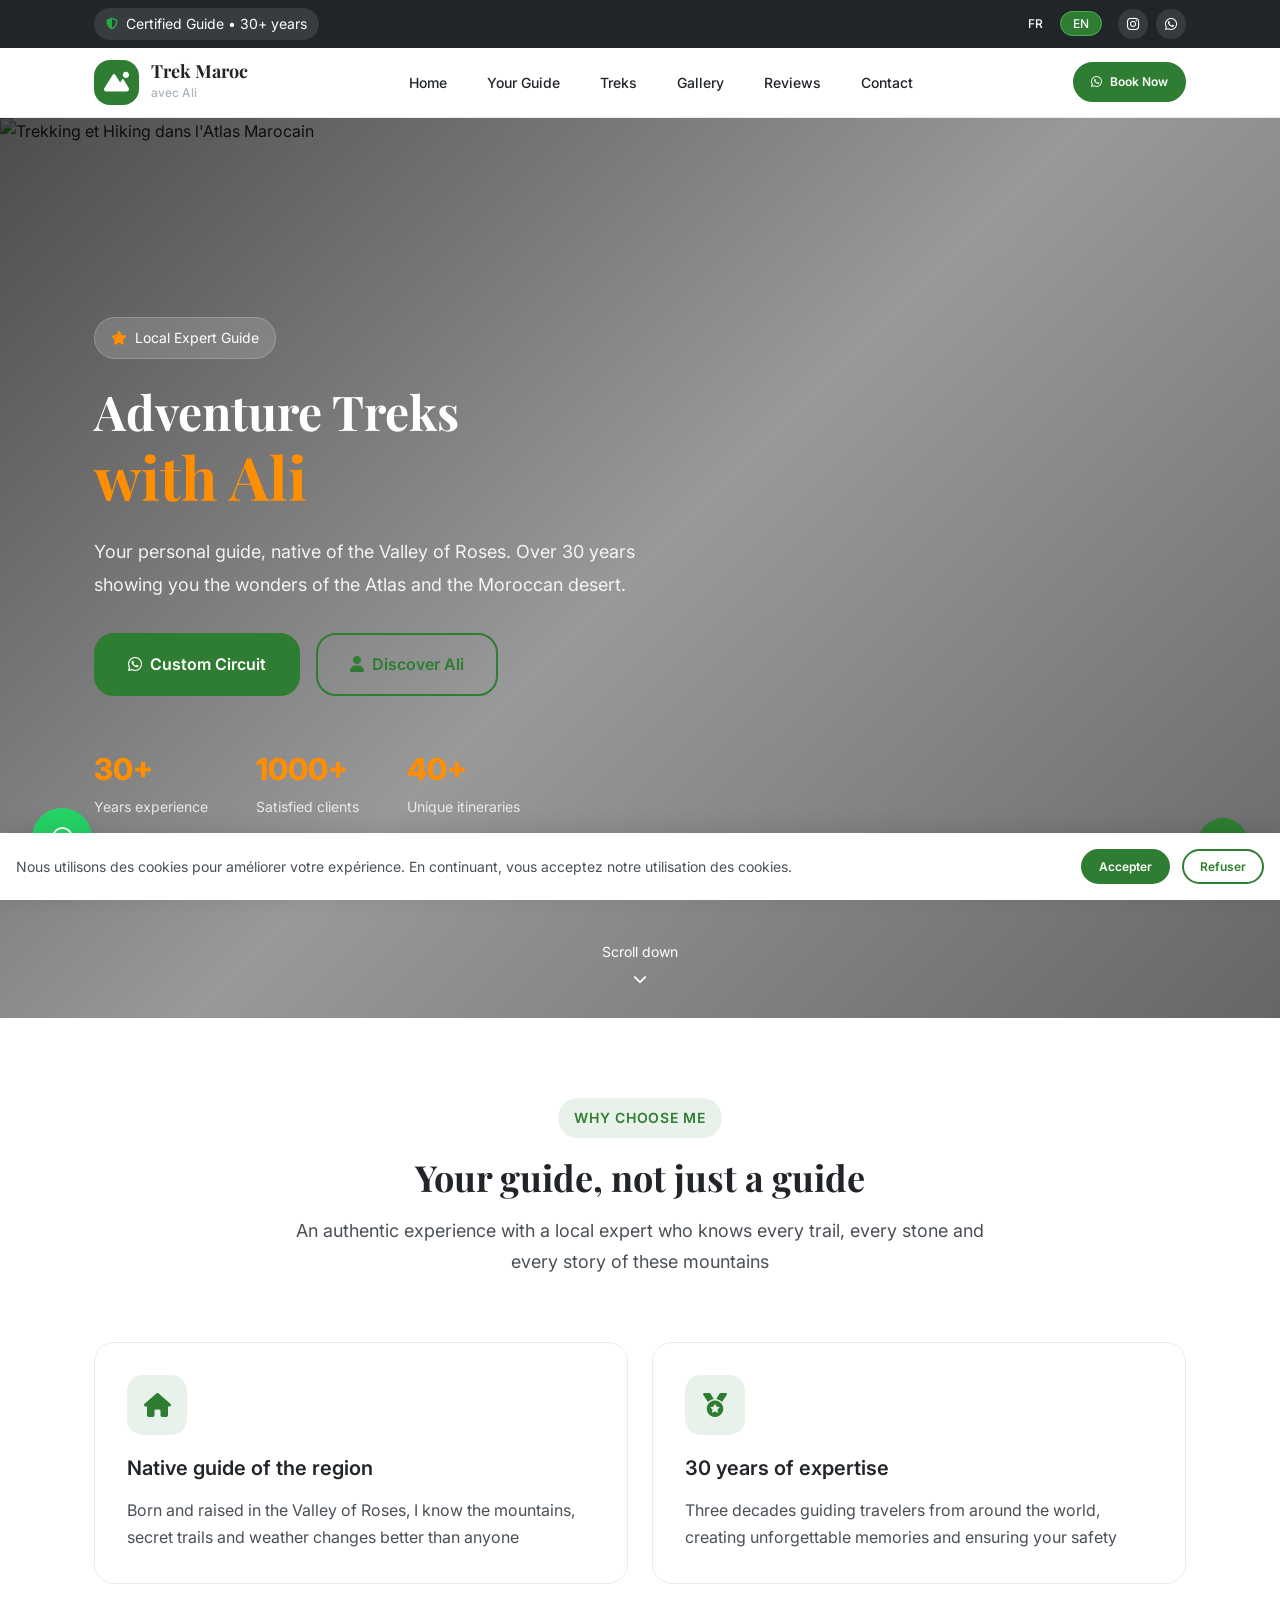
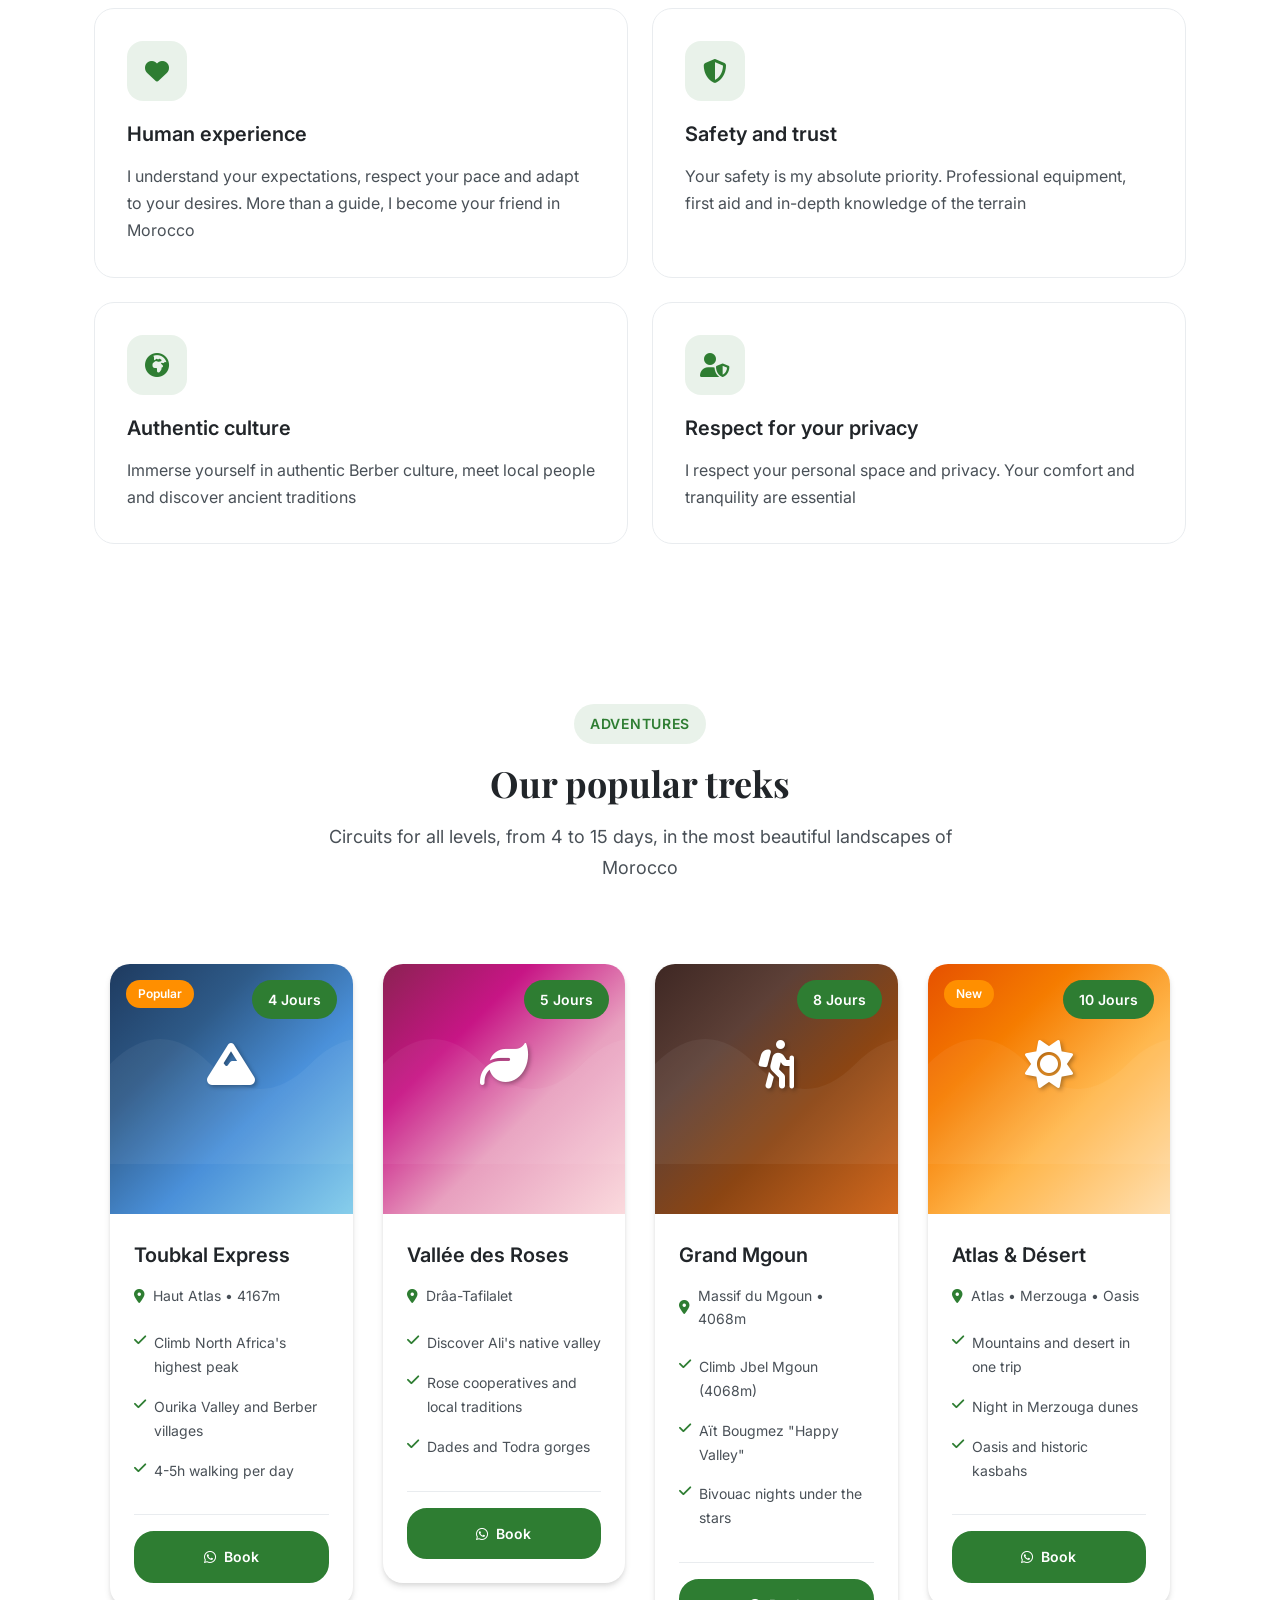
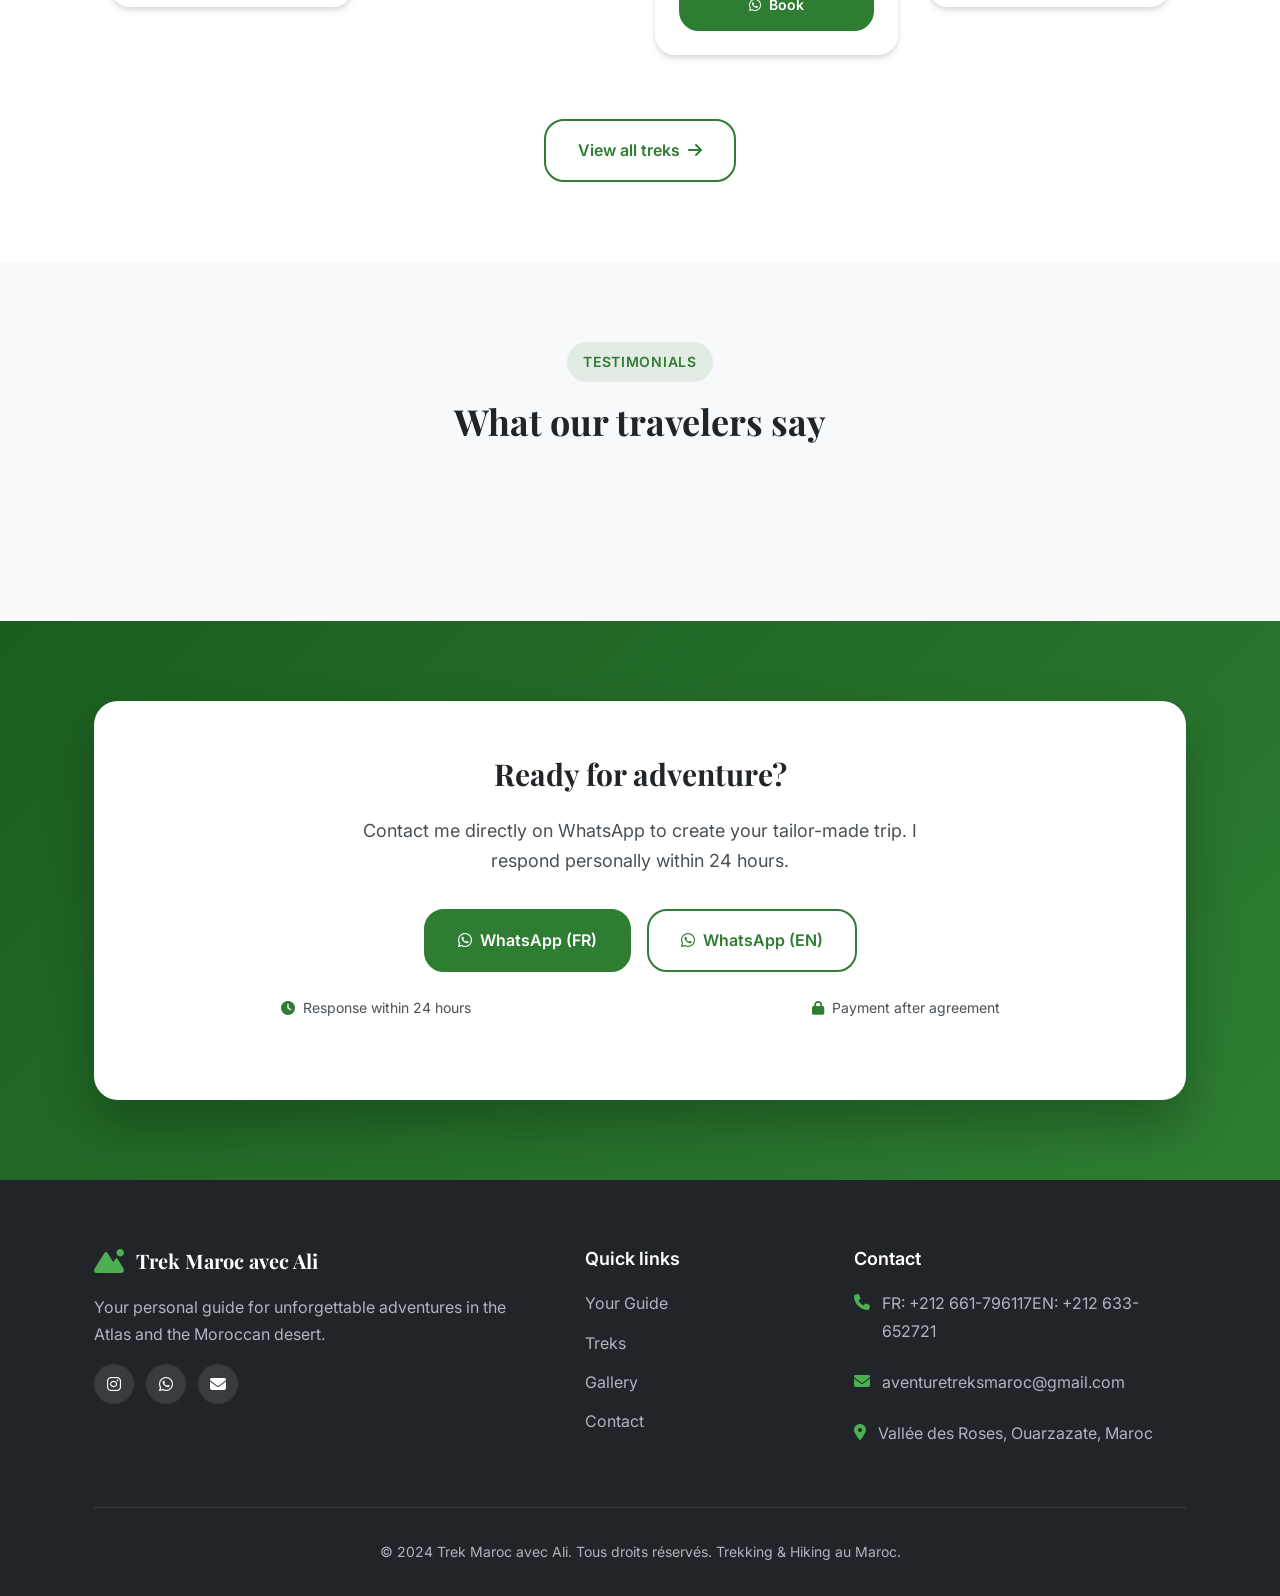
==== commit c3c69ddb: "Update index.html" ====
--- a/index.html
+++ b/index.html
@@ -48,26 +48,9 @@
         "image": "https://drive.google.com/thumbnail?id=1LyV1EX4GYyTv0YGQOimZqNjNLcaUqNZF&sz=w1200",
         "telephone": "+212661796117",
         "email": "aventuretreksmaroc@gmail.com",
-        "address": {
-            "@type": "PostalAddress",
-            "addressRegion": "Vallée des Roses - Ouarzazate",
-            "addressCountry": "MA"
-        },
-        "geo": {
-            "@type": "GeoCoordinates",
-            "latitude": "31.0416",
-            "longitude": "-6.5724"
-        },
-        "openingHoursSpecification": {
-            "@type": "OpeningHoursSpecification",
-            "dayOfWeek": ["Monday","Tuesday","Wednesday","Thursday","Friday","Saturday","Sunday"],
-            "opens": "00:00",
-            "closes": "23:59"
-        },
-        "sameAs": [
-            "https://instagram.com/adventure.treks.maroc",
-            "https://wa.me/212661796117"
-        ],
+        "address": { "@type": "PostalAddress", "addressRegion": "Vallée des Roses - Ouarzazate", "addressCountry": "MA" },
+        "geo": { "@type": "GeoCoordinates", "latitude": "31.0416", "longitude": "-6.5724" },
+        "sameAs": ["https://instagram.com/adventure.treks.maroc", "https://wa.me/212661796117"],
         "priceRange": "€€",
         "areaServed": ["Toubkal", "Mgoun", "Merzouga", "Vallée des Roses", "Dades", "Todra", "Atlas"]
     }
@@ -104,169 +87,31 @@
 </head>
 <body>
     <!-- Preloader -->
-    <div class="preloader" id="preloader">
-        <div class="preloader-content">
-            <div class="preloader-logo"><i class="fas fa-mountain"></i><span>Adventure Treks</span></div>
-            <div class="preloader-bar"><div class="preloader-progress"></div></div>
-        </div>
-    </div>
+    <div class="preloader" id="preloader"><div class="preloader-content"><div class="preloader-logo"><i class="fas fa-mountain"></i><span>Trek Maroc</span></div><div class="preloader-bar"><div class="preloader-progress"></div></div></div></div>
 
     <!-- Top Bar -->
-    <div class="top-bar">
-        <div class="container">
-            <div class="top-bar-left"><span class="badge-certified"><i class="fas fa-shield-alt"></i> <span data-i18n="certified_guide">Guide Certifié • +30 ans</span></span></div>
-            <div class="top-bar-right">
-                <div class="language-switcher">
-                    <button class="lang-btn active" data-lang="fr" aria-label="Passer en Français"><span>FR</span></button>
-                    <button class="lang-btn" data-lang="en" aria-label="Switch to English"><span>EN</span></button>
-                </div>
-                <div class="social-mini">
-                    <a href="https://instagram.com/adventure.treks.maroc" target="_blank" rel="noopener" aria-label="Instagram"><i class="fab fa-instagram"></i></a>
-                    <a href="https://wa.me/212661796117" target="_blank" rel="noopener" aria-label="WhatsApp"><i class="fab fa-whatsapp"></i></a>
-                </div>
-            </div>
-        </div>
-    </div>
+    <div class="top-bar"><div class="container"><div class="top-bar-left"><span class="badge-certified"><i class="fas fa-shield-alt"></i> <span data-i18n="certified_guide">Guide Certifié • +30 ans</span></span></div><div class="top-bar-right"><div class="language-switcher"><button class="lang-btn active" data-lang="fr">FR</button><button class="lang-btn" data-lang="en">EN</button></div><div class="social-mini"><a href="https://instagram.com/adventure.treks.maroc" target="_blank" rel="noopener"><i class="fab fa-instagram"></i></a><a href="https://wa.me/212661796117" target="_blank" rel="noopener"><i class="fab fa-whatsapp"></i></a></div></div></div></div>
 
-    <!-- Header & Navigation -->
-    <header class="header" id="header">
-        <nav class="navbar">
-            <div class="container">
-                <a href="index.html" class="logo">
-                    <div class="logo-icon"><i class="fas fa-mountain-sun"></i></div>
-                    <div class="logo-text"><span class="logo-title">Trek Maroc</span><span class="logo-subtitle">avec Ali</span></div>
-                </a>
-                <ul class="nav-menu" id="navMenu">
-                    <li class="nav-item"><a href="index.html" class="nav-link active" data-i18n="nav_home">Accueil</a></li>
-                    <li class="nav-item"><a href="pages/guide.html" class="nav-link" data-i18n="nav_guide">Votre Guide</a></li>
-                    <li class="nav-item dropdown">
-                        <a href="pages/treks.html" class="nav-link" data-i18n="nav_treks">Randonnées</a>
-                        <ul class="dropdown-menu">
-                            <li><a href="pages/treks.html#short" data-i18n="nav_short">2-6 Jours</a></li>
-                            <li><a href="pages/treks.html#medium" data-i18n="nav_medium">7-11 Jours</a></li>
-                            <li><a href="pages/treks.html#long" data-i18n="nav_long">12-15 Jours</a></li>
-                        </ul>
-                    </li>
-                    <li class="nav-item"><a href="pages/gallery.html" class="nav-link" data-i18n="nav_gallery">Galerie</a></li>
-                    <li class="nav-item"><a href="pages/reviews.html" class="nav-link" data-i18n="nav_reviews">Avis</a></li>
-                    <li class="nav-item"><a href="pages/contact.html" class="nav-link" data-i18n="nav_contact">Contact</a></li>
-                </ul>
-                <div class="nav-actions">
-                    <a href="pages/booking.html" class="btn btn-primary btn-sm"><i class="fab fa-whatsapp"></i> <span data-i18n="book_now">Réserver</span></a>
-                    <button class="hamburger" id="hamburger" aria-label="Menu"><span></span><span></span><span></span></button>
-                </div>
-            </div>
-        </nav>
-    </header>
+    <!-- Header -->
+    <header class="header" id="header"><nav class="navbar"><div class="container"><a href="index.html" class="logo"><div class="logo-icon"><i class="fas fa-mountain-sun"></i></div><div class="logo-text"><span class="logo-title">Trek Maroc</span><span class="logo-subtitle">avec Ali</span></div></a><ul class="nav-menu" id="navMenu"><li><a href="index.html" class="nav-link active" data-i18n="nav_home">Accueil</a></li><li><a href="pages/guide.html" class="nav-link" data-i18n="nav_guide">Votre Guide</a></li><li class="dropdown"><a href="pages/treks.html" class="nav-link" data-i18n="nav_treks">Randonnées</a><ul class="dropdown-menu"><li><a href="pages/treks.html#short" data-i18n="nav_short">2-6 Jours</a></li><li><a href="pages/treks.html#medium" data-i18n="nav_medium">7-11 Jours</a></li><li><a href="pages/treks.html#long" data-i18n="nav_long">12-15 Jours</a></li></ul></li><li><a href="pages/gallery.html" class="nav-link" data-i18n="nav_gallery">Galerie</a></li><li><a href="pages/reviews.html" class="nav-link" data-i18n="nav_reviews">Avis</a></li><li><a href="pages/contact.html" class="nav-link" data-i18n="nav_contact">Contact</a></li></ul><div class="nav-actions"><a href="pages/booking.html" class="btn btn-primary btn-sm"><i class="fab fa-whatsapp"></i> <span data-i18n="book_now">Réserver</span></a><button class="hamburger" id="hamburger" aria-label="Menu"><span></span><span></span><span></span></button></div></div></nav></header>
 
-    <!-- Hero Section -->
-    <section class="hero" id="hero">
-        <div class="hero-bg">
-            <img src="https://drive.google.com/thumbnail?id=1LyV1EX4GYyTv0YGQOimZqNjNLcaUqNZF&sz=w2000" alt="Trekking et Hiking dans l'Atlas Marocain avec guide expert" class="hero-bg-img" loading="eager">
-            <div class="hero-overlay"></div>
-        </div>
-        <div class="hero-content">
-            <div class="container">
-                <div class="hero-text" data-aos="fade-up" data-aos-duration="1000">
-                    <div class="hero-badge"><i class="fas fa-star"></i> <span data-i18n="hero_badge">Guide Expert Local</span></div>
-                    <h1 class="hero-title">
-                        <span class="title-line">Trekking & Hiking</span>
-                        <span class="title-line title-highlight">au Maroc</span>
-                    </h1>
-                    <p class="hero-description">Votre guide personnel natif de la Vallée des Roses. Plus de 30 ans à vous faire découvrir les merveilles de l'Atlas et du désert marocain.</p>
-                    <div class="hero-cta">
-                        <a href="pages/booking.html" class="btn btn-primary btn-lg pulse-animation"><i class="fab fa-whatsapp"></i> Circuit Personnalisé</a>
-                        <a href="pages/guide.html" class="btn btn-outline btn-lg"><i class="fas fa-user"></i> Découvrir Ali</a>
-                    </div>
-                    <div class="hero-stats">
-                        <div class="stat-item"><span class="stat-number">+30</span><span class="stat-label">Ans d'expérience</span></div>
-                        <div class="stat-item"><span class="stat-number">+1000</span><span class="stat-label">Clients satisfaits</span></div>
-                        <div class="stat-item"><span class="stat-number">+40</span><span class="stat-label">Itinéraires uniques</span></div>
-                    </div>
-                </div>
-            </div>
-        </div>
-        <div class="hero-scroll"><span>Défiler</span><i class="fas fa-chevron-down"></i></div>
-    </section>
+    <!-- Hero -->
+    <section class="hero" id="hero"><div class="hero-bg"><img src="https://drive.google.com/thumbnail?id=1LyV1EX4GYyTv0YGQOimZqNjNLcaUqNZF&sz=w2000" alt="Trekking et Hiking dans l'Atlas Marocain" class="hero-bg-img" loading="eager"><div class="hero-overlay"></div></div><div class="hero-content"><div class="container"><div class="hero-text" data-aos="fade-up" data-aos-duration="1000"><div class="hero-badge"><i class="fas fa-star"></i> <span data-i18n="hero_badge">Guide Expert Local</span></div><h1 class="hero-title"><span class="title-line" data-i18n="hero_title_1">Trekking & Hiking</span><span class="title-line title-highlight" data-i18n="hero_title_2">au Maroc</span></h1><p class="hero-description" data-i18n="hero_desc">Votre guide personnel natif de la Vallée des Roses. Plus de 30 ans à vous faire découvrir les merveilles de l'Atlas et du désert marocain.</p><div class="hero-cta"><a href="pages/booking.html" class="btn btn-primary btn-lg pulse-animation"><i class="fab fa-whatsapp"></i> <span data-i18n="hero_cta_primary">Circuit Personnalisé</span></a><a href="pages/guide.html" class="btn btn-outline btn-lg"><i class="fas fa-user"></i> <span data-i18n="hero_cta_secondary">Découvrir Ali</span></a></div><div class="hero-stats"><div class="stat-item"><span class="stat-number">+30</span><span class="stat-label" data-i18n="stat_years">Ans d'expérience</span></div><div class="stat-item"><span class="stat-number">+1000</span><span class="stat-label" data-i18n="stat_clients">Clients satisfaits</span></div><div class="stat-item"><span class="stat-number">+40</span><span class="stat-label" data-i18n="stat_treks">Itinéraires uniques</span></div></div></div></div></div><div class="hero-scroll"><span data-i18n="scroll_down">Défiler</span><i class="fas fa-chevron-down"></i></div></section>
 
-    <!-- Why Choose Ali Section -->
-    <section class="section why-us" id="why-us">
-        <div class="container">
-            <div class="section-header" data-aos="fade-up">
-                <span class="section-badge">Pourquoi me choisir</span>
-                <h2 class="section-title">Votre guide de trekking, pas juste un guide</h2>
-                <p class="section-subtitle">Une expérience authentique avec un expert local qui connaît chaque sentier, chaque pierre et chaque histoire de ces montagnes</p>
-            </div>
-            <div class="features-grid">
-                <div class="feature-card" data-aos="fade-up" data-aos-delay="100"><div class="feature-icon"><i class="fas fa-home"></i></div><h3>Guide natif de la région</h3><p>Né et grandi dans la Vallée des Roses, je connais les montagnes, les sentiers secrets et les changements météorologiques mieux que personne</p></div>
-                <div class="feature-card" data-aos="fade-up" data-aos-delay="200"><div class="feature-icon"><i class="fas fa-medal"></i></div><h3>30 ans d'expertise</h3><p>Trois décennies à guider des voyageurs du monde entier, à créer des souvenirs inoubliables et à garantir votre sécurité</p></div>
-                <div class="feature-card" data-aos="fade-up" data-aos-delay="300"><div class="feature-icon"><i class="fas fa-heart"></i></div><h3>Expérience humaine</h3><p>Je comprends vos attentes, respecte votre rythme et m'adapte à vos envies. Plus qu'un guide, je deviens votre ami au Maroc</p></div>
-                <div class="feature-card" data-aos="fade-up" data-aos-delay="400"><div class="feature-icon"><i class="fas fa-shield-alt"></i></div><h3>Sécurité et confiance</h3><p>Votre sécurité est ma priorité absolue. Équipement professionnel, premiers soins et connaissance approfondie du terrain</p></div>
-                <div class="feature-card" data-aos="fade-up" data-aos-delay="500"><div class="feature-icon"><i class="fas fa-globe-africa"></i></div><h3>Culture authentique</h3><p>Plongez dans la culture berbère authentique, rencontrez les populations locales et découvrez des traditions millénaires</p></div>
-                <div class="feature-card" data-aos="fade-up" data-aos-delay="600"><div class="feature-icon"><i class="fas fa-user-shield"></i></div><h3>Respect de votre intimité</h3><p>Je respecte votre espace personnel et votre vie privée. Votre confort et votre tranquillité sont essentiels</p></div>
-            </div>
-        </div>
-    </section>
+    <!-- Why Us -->
+    <section class="section why-us" id="why-us"><div class="container"><div class="section-header" data-aos="fade-up"><span class="section-badge" data-i18n="why_badge">Pourquoi me choisir</span><h2 class="section-title" data-i18n="why_title">Votre guide, pas juste un guide</h2><p class="section-subtitle" data-i18n="why_subtitle">Une expérience authentique avec un expert local qui connaît chaque sentier, chaque pierre et chaque histoire de ces montagnes</p></div><div class="features-grid"><div class="feature-card" data-aos="fade-up" data-aos-delay="100"><div class="feature-icon"><i class="fas fa-home"></i></div><h3 data-i18n="feature_1_title">Guide natif de la région</h3><p data-i18n="feature_1_desc">Né et grandi dans la Vallée des Roses, je connais les montagnes, les sentiers secrets et les changements météorologiques mieux que personne</p></div><div class="feature-card" data-aos="fade-up" data-aos-delay="200"><div class="feature-icon"><i class="fas fa-medal"></i></div><h3 data-i18n="feature_2_title">30 ans d'expertise</h3><p data-i18n="feature_2_desc">Trois décennies à guider des voyageurs du monde entier, à créer des souvenirs inoubliables et à garantir votre sécurité</p></div><div class="feature-card" data-aos="fade-up" data-aos-delay="300"><div class="feature-icon"><i class="fas fa-heart"></i></div><h3 data-i18n="feature_3_title">Expérience humaine</h3><p data-i18n="feature_3_desc">Je comprends vos attentes, respecte votre rythme et m'adapte à vos envies. Plus qu'un guide, je deviens votre ami au Maroc</p></div><div class="feature-card" data-aos="fade-up" data-aos-delay="400"><div class="feature-icon"><i class="fas fa-shield-alt"></i></div><h3 data-i18n="feature_4_title">Sécurité et confiance</h3><p data-i18n="feature_4_desc">Votre sécurité est ma priorité absolue. Équipement professionnel, premiers soins et connaissance approfondie du terrain</p></div><div class="feature-card" data-aos="fade-up" data-aos-delay="500"><div class="feature-icon"><i class="fas fa-globe-africa"></i></div><h3 data-i18n="feature_5_title">Culture authentique</h3><p data-i18n="feature_5_desc">Plongez dans la culture berbère authentique, rencontrez les populations locales et découvrez des traditions millénaires</p></div><div class="feature-card" data-aos="fade-up" data-aos-delay="600"><div class="feature-icon"><i class="fas fa-user-shield"></i></div><h3 data-i18n="feature_6_title">Respect de votre intimité</h3><p data-i18n="feature_6_desc">Je respecte votre espace personnel et votre vie privée. Votre confort et votre tranquillité sont essentiels</p></div></div></div></section>
 
-    <!-- Featured Treks Section -->
-    <section class="section featured-treks" id="featured-treks">
-        <div class="container">
-            <div class="section-header" data-aos="fade-up">
-                <span class="section-badge">Aventures</span>
-                <h2 class="section-title">Nos randonnées populaires</h2>
-                <p class="section-subtitle">Des circuits de trekking et hiking pour tous les niveaux, de 4 à 15 jours</p>
-            </div>
-            <div class="treks-slider swiper" data-aos="fade-up" data-aos-delay="200">
-                <div class="swiper-wrapper">
-                    <div class="swiper-slide"><div class="trek-card"><div class="trek-image trek-gradient-toubkal"><div class="trek-gradient-placeholder"><i class="fas fa-mountain"></i></div><span class="trek-duration">4 Jours</span><span class="trek-badge">Populaire</span></div><div class="trek-body"><h3 class="trek-title">Toubkal Express</h3><p class="trek-region"><i class="fas fa-map-marker-alt"></i> Haut Atlas • 4167m</p><ul class="trek-features"><li><i class="fas fa-check"></i> Ascension du plus haut sommet d'Afrique du Nord</li><li><i class="fas fa-check"></i> Vallée d'Ourika et villages berbères</li><li><i class="fas fa-check"></i> 4-5h de marche par jour</li></ul><div class="trek-footer"><a href="pages/booking.html" class="btn btn-primary btn-block"><i class="fab fa-whatsapp"></i> Réserver</a></div></div></div></div>
-                    <div class="swiper-slide"><div class="trek-card"><div class="trek-image trek-gradient-roses"><div class="trek-gradient-placeholder"><i class="fas fa-leaf"></i></div><span class="trek-duration">5 Jours</span></div><div class="trek-body"><h3 class="trek-title">Vallée des Roses</h3><p class="trek-region"><i class="fas fa-map-marker-alt"></i> Drâa-Tafilalet</p><ul class="trek-features"><li><i class="fas fa-check"></i> Découverte de la vallée natale d'Ali</li><li><i class="fas fa-check"></i> Coopératives de rose et traditions</li><li><i class="fas fa-check"></i> Gorges de Dades et Todra</li></ul><div class="trek-footer"><a href="pages/booking.html" class="btn btn-primary btn-block"><i class="fab fa-whatsapp"></i> Réserver</a></div></div></div></div>
-                    <div class="swiper-slide"><div class="trek-card"><div class="trek-image trek-gradient-mgoun"><div class="trek-gradient-placeholder"><i class="fas fa-hiking"></i></div><span class="trek-duration">8 Jours</span></div><div class="trek-body"><h3 class="trek-title">Grand Mgoun</h3><p class="trek-region"><i class="fas fa-map-marker-alt"></i> Massif du Mgoun • 4068m</p><ul class="trek-features"><li><i class="fas fa-check"></i> Ascension du Jbel Mgoun (4068m)</li><li><i class="fas fa-check"></i> Vallée d'Aït Bougmez</li><li><i class="fas fa-check"></i> Nuits en bivouac sous les étoiles</li></ul><div class="trek-footer"><a href="pages/booking.html" class="btn btn-primary btn-block"><i class="fab fa-whatsapp"></i> Réserver</a></div></div></div></div>
-                    <div class="swiper-slide"><div class="trek-card"><div class="trek-image trek-gradient-desert"><div class="trek-gradient-placeholder"><i class="fas fa-sun"></i></div><span class="trek-duration">10 Jours</span><span class="trek-badge">Nouveau</span></div><div class="trek-body"><h3 class="trek-title">Atlas & Désert</h3><p class="trek-region"><i class="fas fa-map-marker-alt"></i> Atlas • Merzouga • Oasis</p><ul class="trek-features"><li><i class="fas fa-check"></i> Montagne et désert en un seul voyage</li><li><i class="fas fa-check"></i> Nuit dans les dunes de Merzouga</li><li><i class="fas fa-check"></i> Oasis et kasbahs historiques</li></ul><div class="trek-footer"><a href="pages/booking.html" class="btn btn-primary btn-block"><i class="fab fa-whatsapp"></i> Réserver</a></div></div></div></div>
-                </div>
-                <div class="swiper-pagination"></div>
-                <div class="swiper-button-prev"></div>
-                <div class="swiper-button-next"></div>
-            </div>
-            <div class="section-footer" data-aos="fade-up"><a href="pages/treks.html" class="btn btn-outline btn-lg">Voir toutes les randonnées <i class="fas fa-arrow-right"></i></a></div>
-        </div>
-    </section>
+    <!-- Featured Treks -->
+    <section class="section featured-treks" id="featured-treks"><div class="container"><div class="section-header" data-aos="fade-up"><span class="section-badge" data-i18n="treks_badge">Aventures</span><h2 class="section-title" data-i18n="treks_title">Nos randonnées populaires</h2><p class="section-subtitle" data-i18n="treks_subtitle">Des circuits pour tous les niveaux, de 4 à 15 jours, dans les plus beaux paysages du Maroc</p></div><div class="treks-slider swiper" data-aos="fade-up" data-aos-delay="200"><div class="swiper-wrapper"><div class="swiper-slide"><div class="trek-card"><div class="trek-image trek-gradient-toubkal"><div class="trek-gradient-placeholder"><i class="fas fa-mountain"></i></div><span class="trek-duration">4 Jours</span><span class="trek-badge" data-i18n="trek_popular">Populaire</span></div><div class="trek-body"><h3 class="trek-title">Toubkal Express</h3><p class="trek-region"><i class="fas fa-map-marker-alt"></i> Haut Atlas • 4167m</p><ul class="trek-features"><li><i class="fas fa-check"></i> <span data-i18n="trek_toubkal_f1">Ascension du plus haut sommet d'Afrique du Nord</span></li><li><i class="fas fa-check"></i> <span data-i18n="trek_toubkal_f2">Vallée d'Ourika et villages berbères</span></li><li><i class="fas fa-check"></i> <span data-i18n="trek_toubkal_f3">4-5h de marche par jour</span></li></ul><div class="trek-footer"><a href="pages/booking.html" class="btn btn-primary btn-block"><i class="fab fa-whatsapp"></i> <span data-i18n="trek_book">Réserver</span></a></div></div></div></div><div class="swiper-slide"><div class="trek-card"><div class="trek-image trek-gradient-roses"><div class="trek-gradient-placeholder"><i class="fas fa-leaf"></i></div><span class="trek-duration">5 Jours</span></div><div class="trek-body"><h3 class="trek-title">Vallée des Roses</h3><p class="trek-region"><i class="fas fa-map-marker-alt"></i> Drâa-Tafilalet</p><ul class="trek-features"><li><i class="fas fa-check"></i> <span data-i18n="trek_roses_f1">Découverte de la vallée natale d'Ali</span></li><li><i class="fas fa-check"></i> <span data-i18n="trek_roses_f2">Coopératives de rose et traditions locales</span></li><li><i class="fas fa-check"></i> <span data-i18n="trek_roses_f3">Gorges de Dades et Todra</span></li></ul><div class="trek-footer"><a href="pages/booking.html" class="btn btn-primary btn-block"><i class="fab fa-whatsapp"></i> <span data-i18n="trek_book">Réserver</span></a></div></div></div></div><div class="swiper-slide"><div class="trek-card"><div class="trek-image trek-gradient-mgoun"><div class="trek-gradient-placeholder"><i class="fas fa-hiking"></i></div><span class="trek-duration">8 Jours</span></div><div class="trek-body"><h3 class="trek-title">Grand Mgoun</h3><p class="trek-region"><i class="fas fa-map-marker-alt"></i> Massif du Mgoun • 4068m</p><ul class="trek-features"><li><i class="fas fa-check"></i> <span data-i18n="trek_mgoun_f1">Ascension du Jbel Mgoun (4068m)</span></li><li><i class="fas fa-check"></i> <span data-i18n="trek_mgoun_f2">Vallée d'Aït Bougmez "Vallée Heureuse"</span></li><li><i class="fas fa-check"></i> <span data-i18n="trek_mgoun_f3">Nuits en bivouac sous les étoiles</span></li></ul><div class="trek-footer"><a href="pages/booking.html" class="btn btn-primary btn-block"><i class="fab fa-whatsapp"></i> <span data-i18n="trek_book">Réserver</span></a></div></div></div></div><div class="swiper-slide"><div class="trek-card"><div class="trek-image trek-gradient-desert"><div class="trek-gradient-placeholder"><i class="fas fa-sun"></i></div><span class="trek-duration">10 Jours</span><span class="trek-badge" data-i18n="trek_new">Nouveau</span></div><div class="trek-body"><h3 class="trek-title">Atlas & Désert</h3><p class="trek-region"><i class="fas fa-map-marker-alt"></i> Atlas • Merzouga • Oasis</p><ul class="trek-features"><li><i class="fas fa-check"></i> <span data-i18n="trek_desert_f1">Montagne et désert en un seul voyage</span></li><li><i class="fas fa-check"></i> <span data-i18n="trek_desert_f2">Nuit dans les dunes de Merzouga</span></li><li><i class="fas fa-check"></i> <span data-i18n="trek_desert_f3">Oasis et kasbahs historiques</span></li></ul><div class="trek-footer"><a href="pages/booking.html" class="btn btn-primary btn-block"><i class="fab fa-whatsapp"></i> <span data-i18n="trek_book">Réserver</span></a></div></div></div></div></div><div class="swiper-pagination"></div><div class="swiper-button-prev"></div><div class="swiper-button-next"></div></div><div class="section-footer" data-aos="fade-up"><a href="pages/treks.html" class="btn btn-outline btn-lg"><span data-i18n="view_all_treks">Voir toutes les randonnées</span> <i class="fas fa-arrow-right"></i></a></div></div></section>
 
-    <!-- Testimonials Section -->
-    <section class="section testimonials" id="testimonials">
-        <div class="container">
-            <div class="section-header" data-aos="fade-up"><span class="section-badge">Témoignages</span><h2 class="section-title">Ce que disent nos voyageurs</h2></div>
-            <div class="testimonials-slider swiper" data-aos="fade-up" data-aos-delay="200"><div class="swiper-wrapper" id="testimonialsContainer"></div><div class="swiper-pagination"></div></div>
-        </div>
-    </section>
+    <!-- Testimonials -->
+    <section class="section testimonials" id="testimonials"><div class="container"><div class="section-header" data-aos="fade-up"><span class="section-badge" data-i18n="testimonials_badge">Témoignages</span><h2 class="section-title" data-i18n="testimonials_title">Ce que disent nos voyageurs</h2></div><div class="testimonials-slider swiper" data-aos="fade-up" data-aos-delay="200"><div class="swiper-wrapper" id="testimonialsContainer"></div><div class="swiper-pagination"></div></div></div></section>
 
-    <!-- CTA Section -->
-    <section class="section cta-section" id="cta">
-        <div class="container">
-            <div class="cta-card" data-aos="zoom-in">
-                <div class="cta-content">
-                    <h2>Prêt pour l'aventure ?</h2>
-                    <p>Contactez-moi directement sur WhatsApp pour créer votre voyage de trekking sur mesure. Je réponds personnellement en moins de 24h.</p>
-                    <div class="cta-buttons">
-                        <a href="https://wa.me/212661796117" class="btn btn-primary btn-lg pulse-animation" target="_blank" rel="noopener"><i class="fab fa-whatsapp"></i> WhatsApp (FR)</a>
-                        <a href="https://wa.me/212633652721" class="btn btn-outline btn-lg" target="_blank" rel="noopener"><i class="fab fa-whatsapp"></i> WhatsApp (EN)</a>
-                    </div>
-                    <div class="cta-info"><p><i class="fas fa-clock"></i> Réponse en moins de 24h</p><p><i class="fas fa-lock"></i> Paiement après accord</p></div>
-                </div>
-            </div>
-        </div>
-    </section>
+    <!-- CTA -->
+    <section class="section cta-section" id="cta"><div class="container"><div class="cta-card" data-aos="zoom-in"><div class="cta-content"><h2 data-i18n="cta_title">Prêt pour l'aventure ?</h2><p data-i18n="cta_desc">Contactez-moi directement sur WhatsApp pour créer votre voyage sur mesure. Je réponds personnellement en moins de 24h.</p><div class="cta-buttons"><a href="https://wa.me/212661796117" class="btn btn-primary btn-lg pulse-animation" target="_blank" rel="noopener"><i class="fab fa-whatsapp"></i> <span data-i18n="cta_whatsapp_fr">WhatsApp (FR)</span></a><a href="https://wa.me/212633652721" class="btn btn-outline btn-lg" target="_blank" rel="noopener"><i class="fab fa-whatsapp"></i> <span data-i18n="cta_whatsapp_en">WhatsApp (EN)</span></a></div><div class="cta-info"><p><i class="fas fa-clock"></i> <span data-i18n="cta_response">Réponse en moins de 24h</span></p><p><i class="fas fa-lock"></i> <span data-i18n="cta_payment">Paiement après accord</span></p></div></div></div></div></section>
 
     <!-- Footer -->
-    <footer class="footer">
-        <div class="container">
-            <div class="footer-grid">
-                <div class="footer-col"><div class="footer-logo"><i class="fas fa-mountain-sun"></i><span>Trek Maroc avec Ali</span></div><p>Votre guide personnel pour trekking et hiking dans l'Atlas et le désert marocain.</p><div class="footer-social"><a href="https://instagram.com/adventure.treks.maroc" target="_blank" rel="noopener"><i class="fab fa-instagram"></i></a><a href="https://wa.me/212661796117" target="_blank" rel="noopener"><i class="fab fa-whatsapp"></i></a><a href="mailto:aventuretreksmaroc@gmail.com"><i class="fas fa-envelope"></i></a></div></div>
-                <div class="footer-col"><h4>Liens rapides</h4><ul><li><a href="pages/guide.html">Votre Guide</a></li><li><a href="pages/treks.html">Randonnées</a></li><li><a href="pages/gallery.html">Galerie</a></li><li><a href="pages/contact.html">Contact</a></li></ul></div>
-                <div class="footer-col"><h4>Contact</h4><ul class="footer-contact"><li><i class="fas fa-phone"></i><div><span>FR: +212 661-796117</span><span>EN: +212 633-652721</span></div></li><li><i class="fas fa-envelope"></i><span>aventuretreksmaroc@gmail.com</span></li><li><i class="fas fa-map-marker-alt"></i><span>Vallée des Roses, Ouarzazate, Maroc</span></li></ul></div>
-            </div>
-            <div class="footer-bottom"><p>&copy; 2024 Trek Maroc avec Ali. Tous droits réservés. Trekking & Hiking au Maroc.</p></div>
-        </div>
-    </footer>
+    <footer class="footer"><div class="container"><div class="footer-grid"><div class="footer-col"><div class="footer-logo"><i class="fas fa-mountain-sun"></i><span>Trek Maroc avec Ali</span></div><p data-i18n="footer_desc">Votre guide personnel pour trekking et hiking dans l'Atlas et le désert marocain.</p><div class="footer-social"><a href="https://instagram.com/adventure.treks.maroc" target="_blank" rel="noopener"><i class="fab fa-instagram"></i></a><a href="https://wa.me/212661796117" target="_blank" rel="noopener"><i class="fab fa-whatsapp"></i></a><a href="mailto:aventuretreksmaroc@gmail.com"><i class="fas fa-envelope"></i></a></div></div><div class="footer-col"><h4 data-i18n="footer_quick_links">Liens rapides</h4><ul><li><a href="pages/guide.html" data-i18n="nav_guide">Votre Guide</a></li><li><a href="pages/treks.html" data-i18n="nav_treks">Randonnées</a></li><li><a href="pages/gallery.html" data-i18n="nav_gallery">Galerie</a></li><li><a href="pages/contact.html" data-i18n="nav_contact">Contact</a></li></ul></div><div class="footer-col"><h4 data-i18n="footer_contact">Contact</h4><ul class="footer-contact"><li><i class="fas fa-phone"></i><div><span>FR: +212 661-796117</span><span>EN: +212 633-652721</span></div></li><li><i class="fas fa-envelope"></i><span>aventuretreksmaroc@gmail.com</span></li><li><i class="fas fa-map-marker-alt"></i><span>Vallée des Roses, Ouarzazate, Maroc</span></li></ul></div></div><div class="footer-bottom"><p>&copy; 2024 Trek Maroc avec Ali. Tous droits réservés. Trekking & Hiking au Maroc.</p></div></div></footer>
 
     <!-- Scripts -->
     <script src="https://www.gstatic.com/firebasejs/9.22.0/firebase-app-compat.js" defer></script>
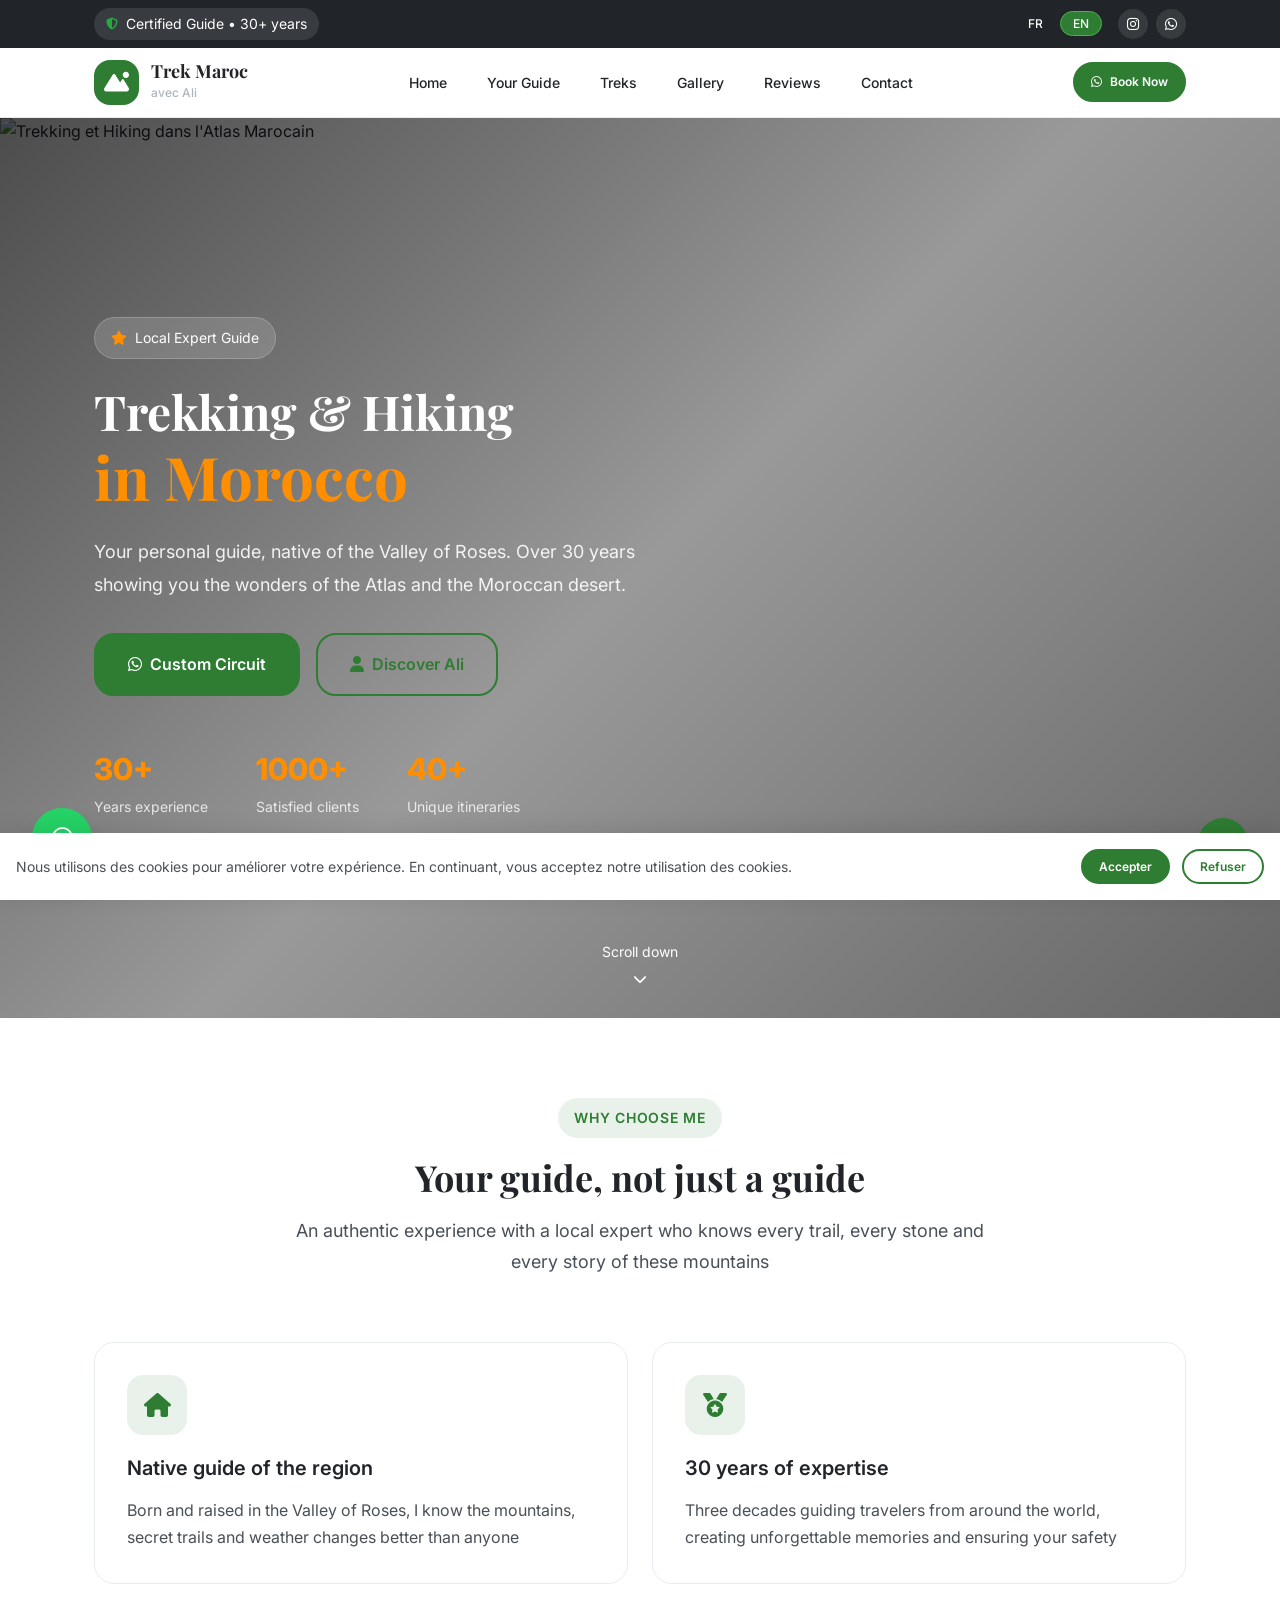
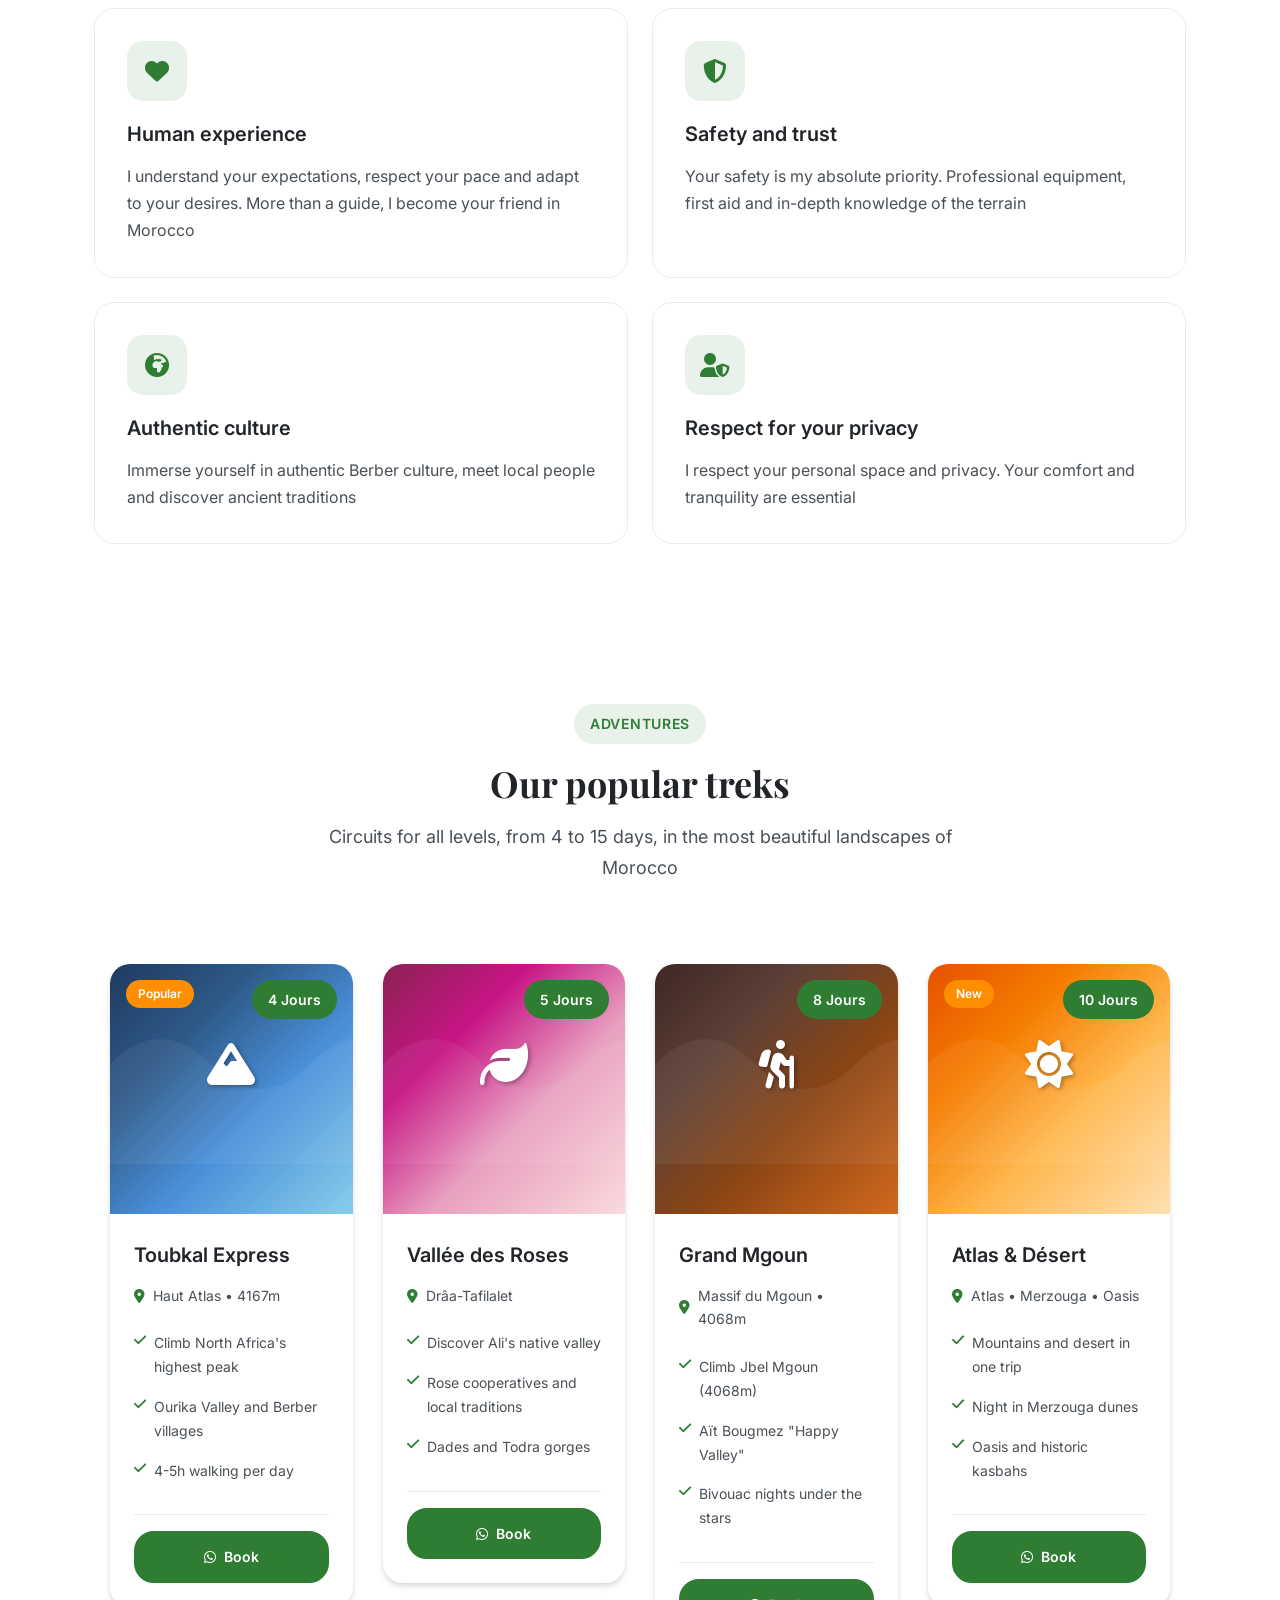
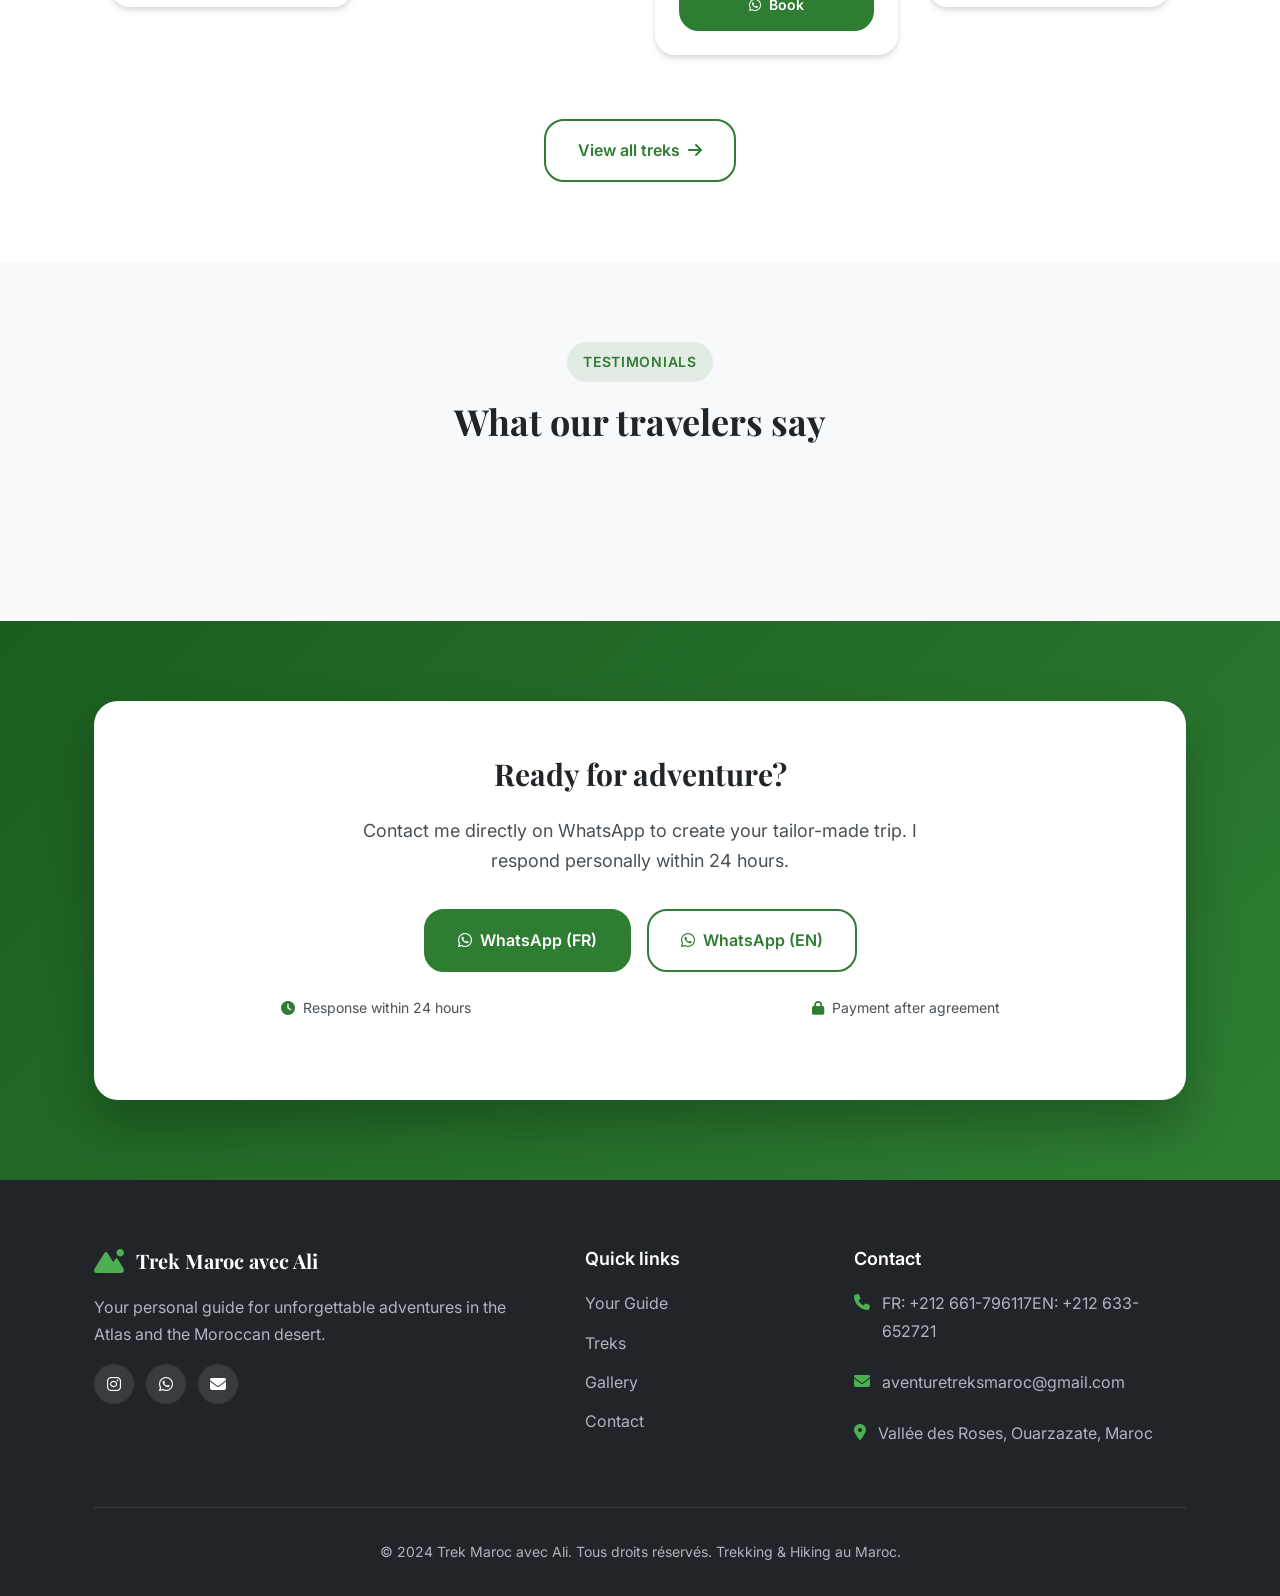
==== commit 8300f979: "Update index.html" ====
--- a/index.html
+++ b/index.html
@@ -124,5 +124,14 @@
     <script src="js/i18n.js" defer></script>
     <script src="js/security.js" defer></script>
     <script src="js/main.js" defer></script>
+<script>
+    setTimeout(function() {
+        if (typeof FIREBASE_CONFIG !== 'undefined') {
+            alert('Firebase config chargé: ' + FIREBASE_CONFIG.projectId);
+        } else {
+            alert('FIREBASE_CONFIG non défini!');
+        }
+    }, 1000);
+</script>
 </body>
 </html>
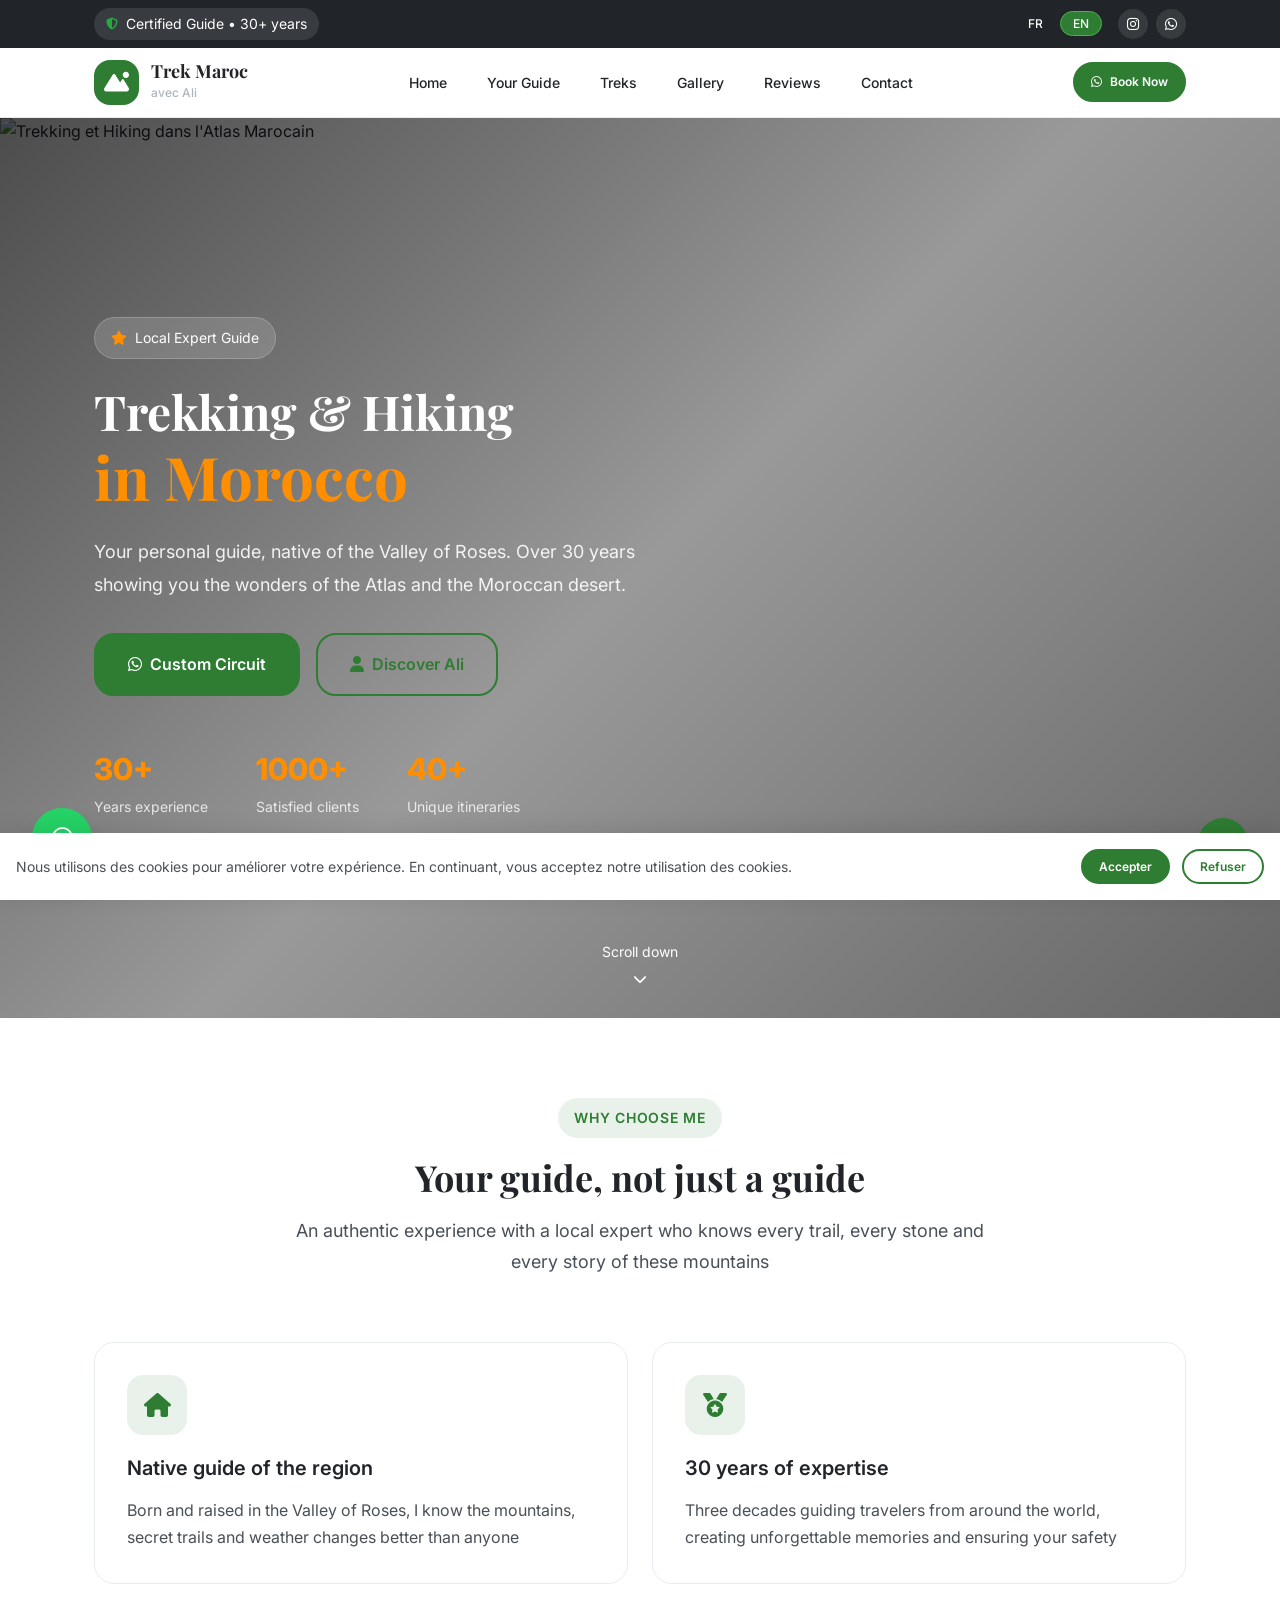
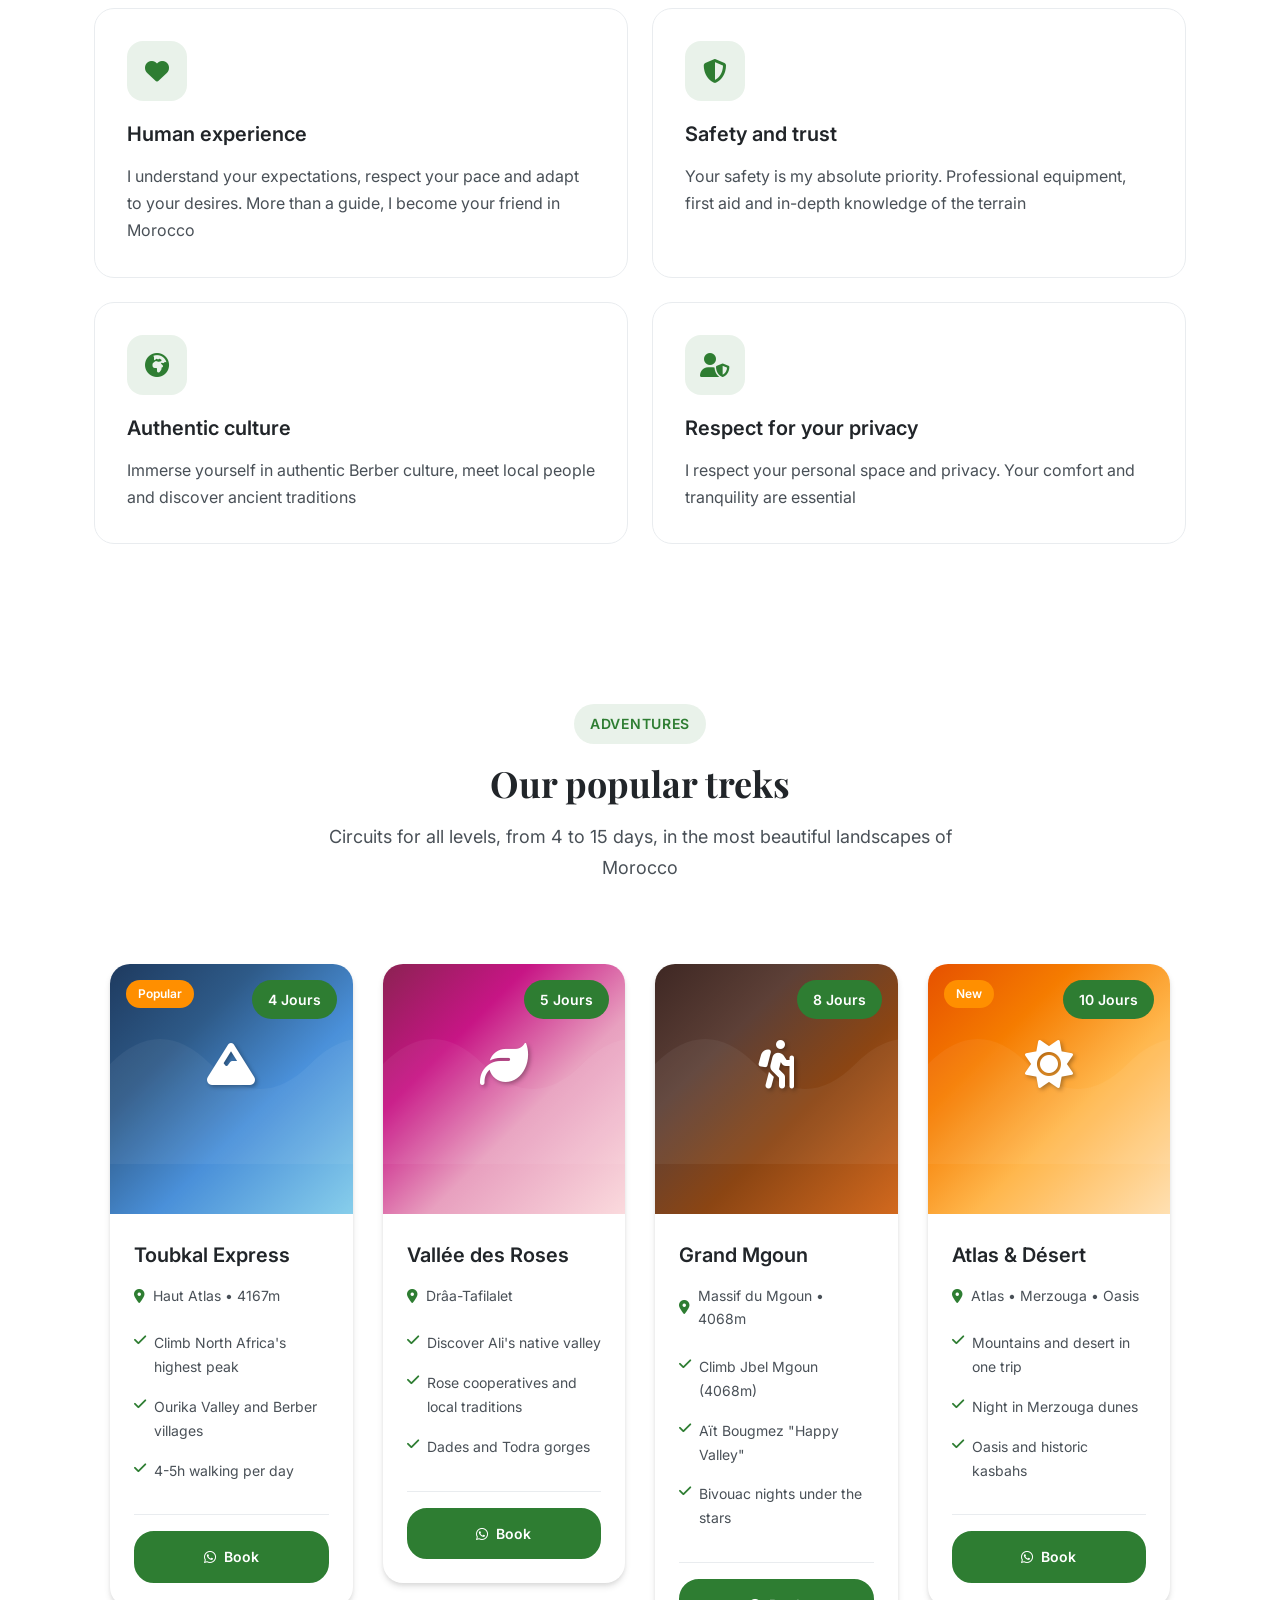
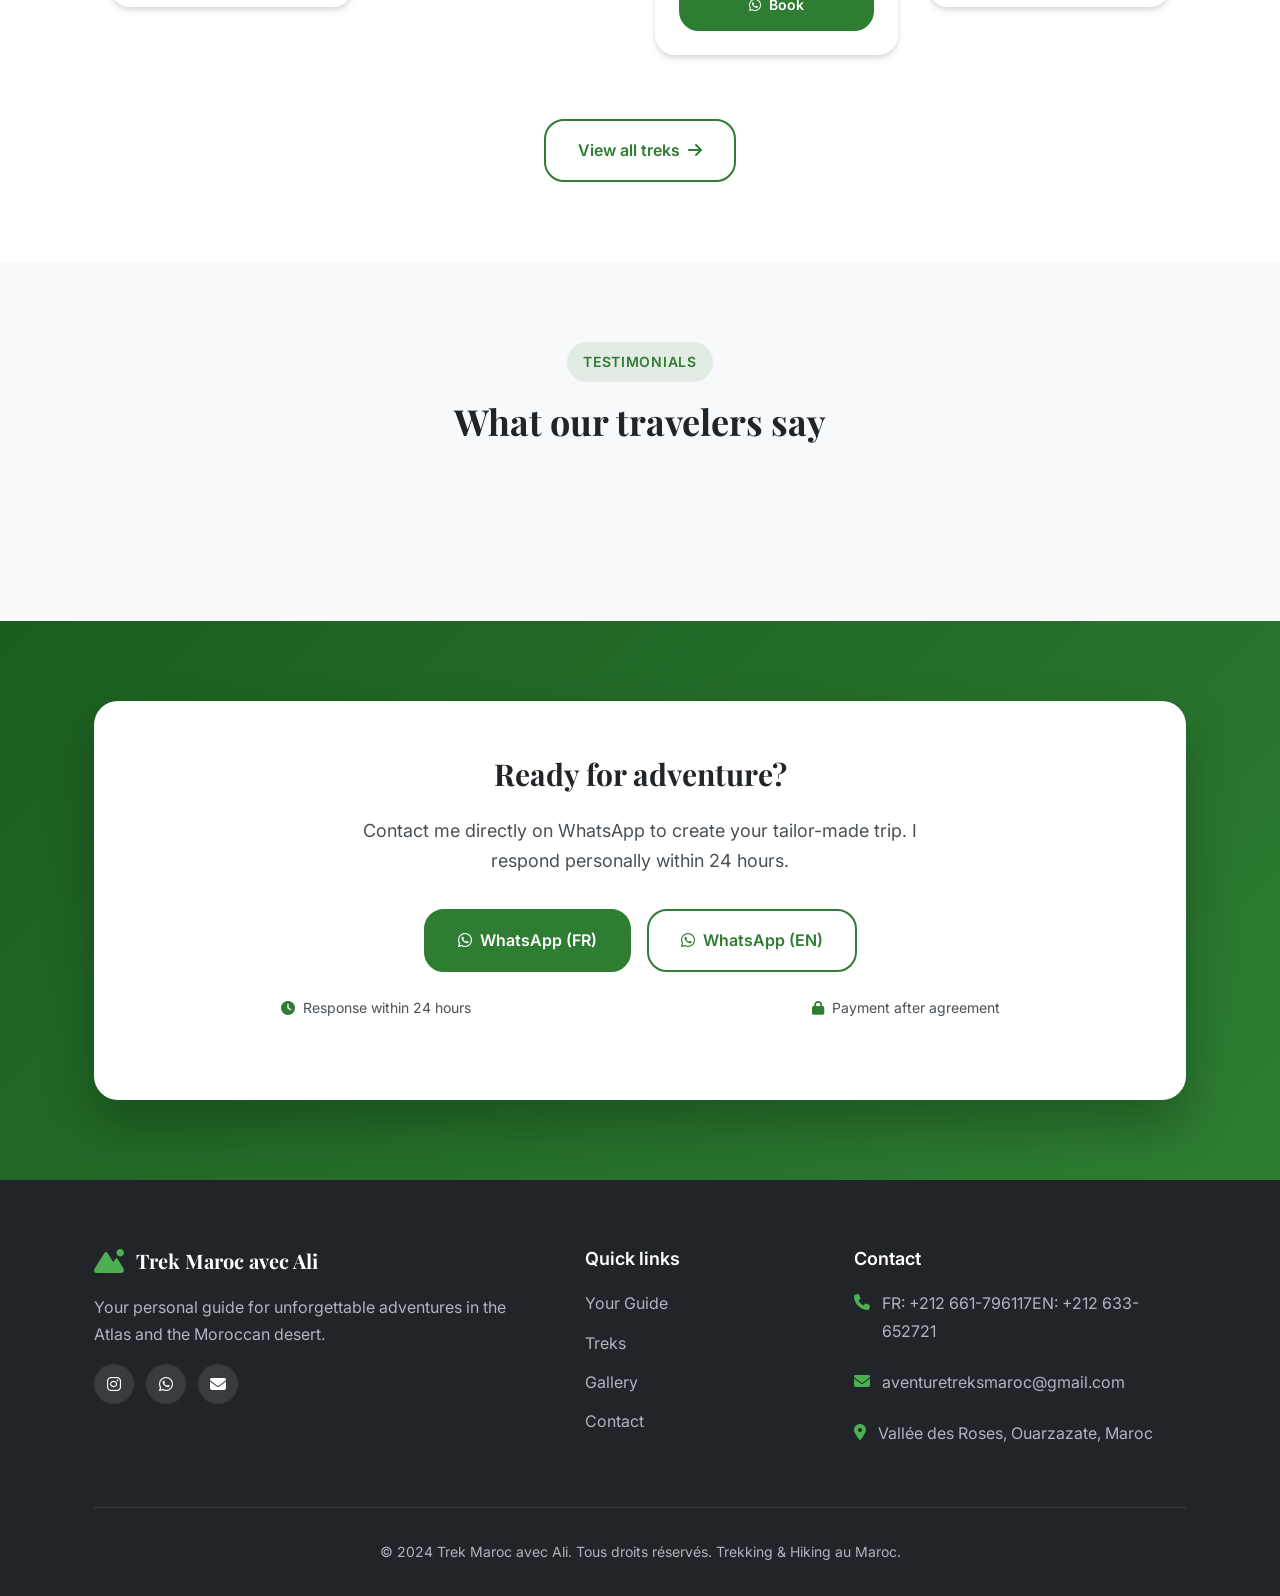
==== commit 6c6959b0: "Update index.html" ====
--- a/index.html
+++ b/index.html
@@ -124,14 +124,5 @@
     <script src="js/i18n.js" defer></script>
     <script src="js/security.js" defer></script>
     <script src="js/main.js" defer></script>
-<script>
-    setTimeout(function() {
-        if (typeof FIREBASE_CONFIG !== 'undefined') {
-            alert('Firebase config chargé: ' + FIREBASE_CONFIG.projectId);
-        } else {
-            alert('FIREBASE_CONFIG non défini!');
-        }
-    }, 1000);
-</script>
 </body>
 </html>
